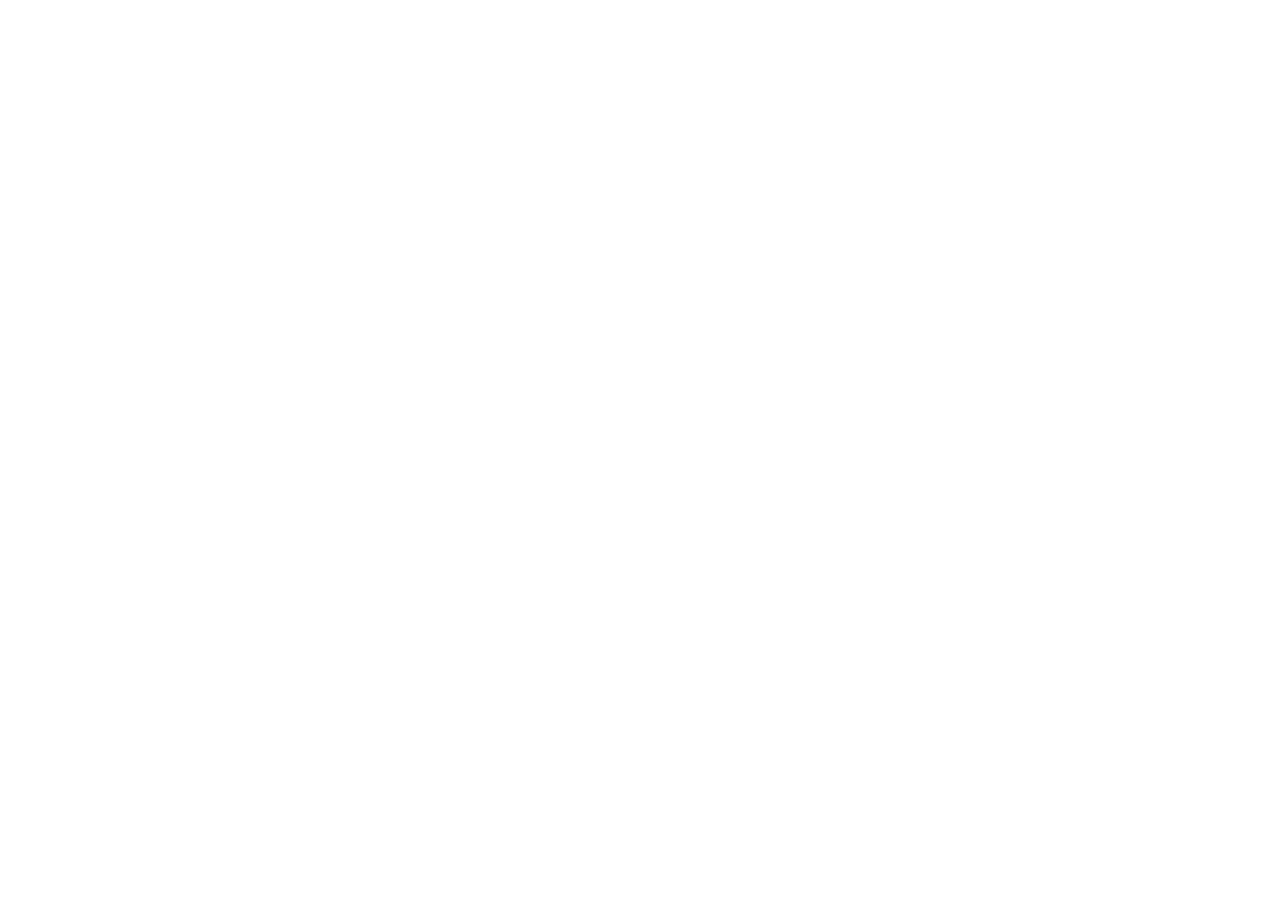
==== index.html @ 17b2d71b "Hello World" ====
<html>
    <body>
        <div id="app"></div>
        <script src="http://fb.me/react-0.9.0.js"></script>
        <script src="out/goog/base.js" type="text/javascript"></script>
        <script src="atreus_preview.js" type="text/javascript"></script>
        <script type="text/javascript">goog.require("atreus_preview.core");</script>
    </body>
</html>
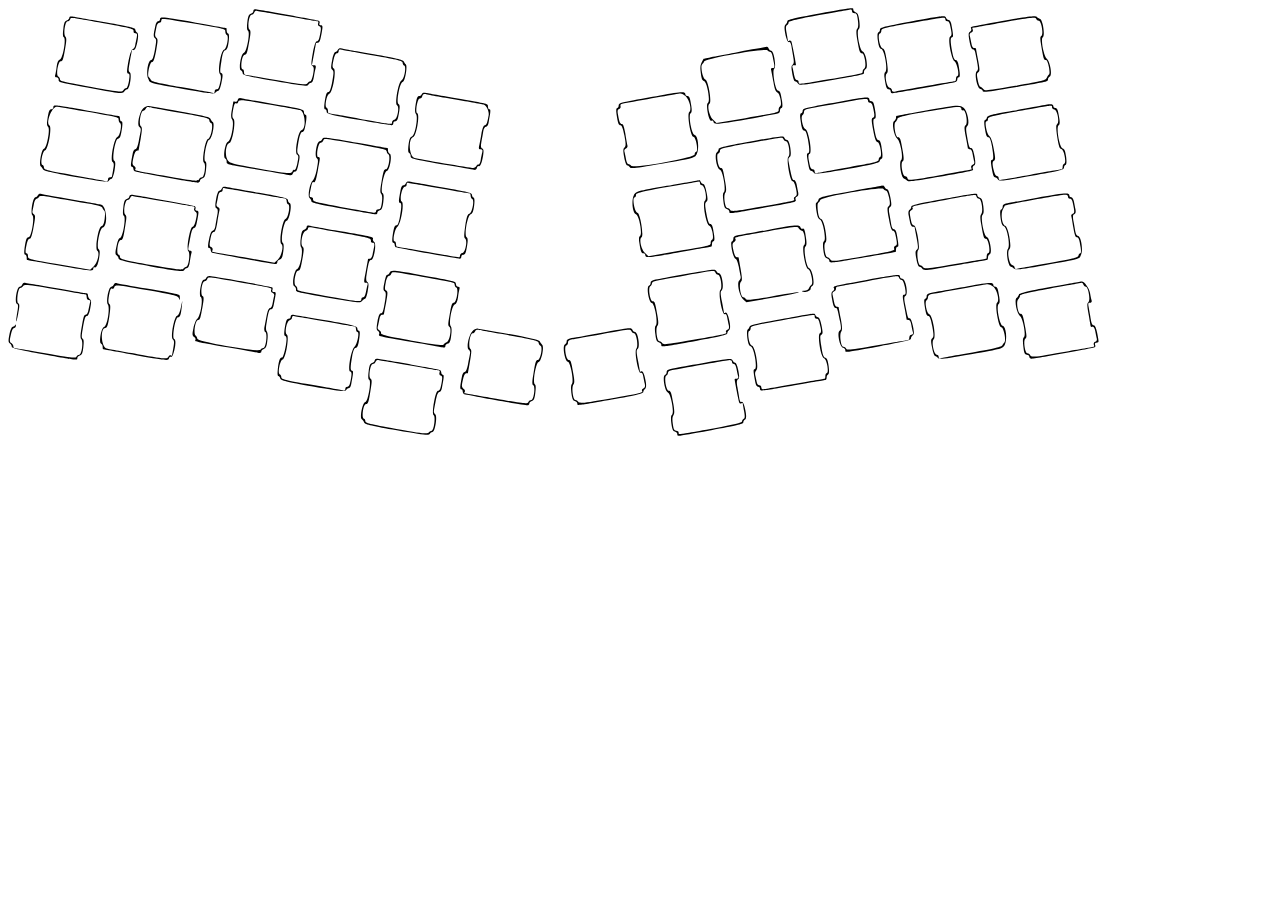
==== commit 03851b60: "Add svg" ====
--- a/index.html
+++ b/index.html
@@ -1,5 +1,477 @@
 <html>
     <body>
+        <svg version="1.0" xmlns="http://www.w3.org/2000/svg"
+             width="818.000000pt" height="321.000000pt" viewBox="0 0 818.000000 321.000000"
+             preserveAspectRatio="xMidYMid meet">
+            <g transform="translate(0.000000,321.000000) scale(0.100000,-0.100000)"
+               fill="#000000" stroke="none">
+                <path d="M6075 3166 c-176 -32 -230 -45 -230 -56 0 -8 -6 -19 -13 -23 -8 -6
+                      -10 -21 -6 -50 9 -57 22 -89 33 -82 6 3 13 -9 16 -27 3 -18 9 -55 14 -83 7
+                      -37 6 -52 -4 -60 -11 -8 -11 -22 -3 -67 5 -32 15 -58 20 -58 6 0 16 -7 23 -16
+                      11 -15 30 -14 226 20 287 50 269 46 269 66 0 10 6 20 13 23 21 8 1 124 -23
+                      130 -22 6 -49 155 -30 167 8 5 10 24 5 65 -6 44 -12 59 -26 62 -11 3 -19 12
+                      -19 19 0 18 3 19 -265 -30z m255 19 c0 -8 8 -15 19 -15 15 0 20 -10 25 -51 5
+                      -33 3 -56 -5 -65 -8 -10 -8 -30 0 -81 16 -91 20 -103 36 -103 19 0 36 -102 18
+                      -113 -7 -4 -13 -14 -13 -22 0 -16 7 -14 -255 -60 -229 -40 -225 -40 -225 -20
+                      0 8 -6 15 -14 15 -8 0 -16 15 -20 38 -4 20 -9 45 -12 55 -4 11 0 17 10 17 9 0
+                      16 1 16 3 0 16 -31 170 -35 177 -4 6 -11 8 -16 5 -5 -4 -9 -4 -9 -2 0 2 -5 28
+                      -10 57 -8 41 -7 56 2 61 7 5 13 14 13 21 0 9 71 26 230 55 127 22 233 42 238
+                      42 4 1 7 -6 7 -14z"/>
+                <path d="M1840 3186 c0 -7 -8 -16 -19 -19 -14 -3 -20 -18 -26 -62 -5 -41 -3
+                      -60 5 -65 18 -11 -10 -165 -30 -165 -21 0 -43 -124 -24 -132 8 -3 14 -13 14
+                      -22 0 -14 38 -24 242 -59 213 -38 243 -41 250 -27 5 8 15 15 22 15 8 0 16 17
+                      20 43 4 23 9 52 13 65 4 16 1 22 -11 22 -9 0 -16 1 -16 3 0 1 7 37 15 80 8 43
+                      15 81 15 83 0 2 6 4 14 4 14 0 18 11 32 93 5 30 3 37 -10 37 -9 0 -13 6 -10
+                      14 3 8 2 16 -3 19 -8 5 -461 87 -482 87 -6 0 -11 -6 -11 -14z m250 -36 c123
+                      -22 228 -40 233 -40 5 0 6 -7 3 -15 -3 -9 1 -18 9 -22 12 -4 14 -14 9 -42 -10
+                      -58 -15 -71 -28 -71 -9 0 -19 -31 -30 -87 -13 -75 -14 -90 -2 -98 11 -9 12
+                      -21 4 -63 -6 -29 -15 -52 -21 -52 -5 0 -15 -7 -21 -15 -10 -13 -39 -10 -236
+                      25 -123 22 -228 40 -232 40 -4 0 -8 9 -8 20 0 11 -4 20 -10 20 -5 0 -10 11
+                      -10 24 0 44 12 86 26 86 15 0 18 10 35 108 10 58 10 75 0 81 -17 11 -4 111 16
+                      111 7 0 16 7 19 15 4 8 9 15 13 15 3 0 107 -18 231 -40z"/>
+                <path d="M7500 3120 c-300 -54 -282 -49 -276 -65 3 -8 -1 -18 -9 -23 -12 -6
+                      -13 -18 -4 -70 7 -41 16 -62 25 -62 7 0 16 -10 18 -22 25 -120 26 -131 12
+                      -142 -21 -16 2 -129 27 -134 9 -2 17 -8 17 -13 0 -14 30 -11 244 26 251 44
+                      246 42 246 60 0 8 6 18 14 22 19 11 2 112 -23 133 -23 19 -48 150 -30 160 18
+                      12 1 130 -20 138 -9 3 -20 11 -26 17 -8 9 -61 3 -215 -25z m231 -5 c20 0 37
+                      -104 19 -115 -10 -6 -10 -21 0 -76 16 -95 19 -104 35 -104 15 0 36 -103 22
+                      -109 -4 -2 -12 -13 -16 -25 -8 -19 -31 -25 -236 -60 -211 -37 -228 -39 -240
+                      -23 -7 9 -17 17 -22 17 -6 0 -15 23 -20 50 -8 41 -8 52 4 59 12 7 12 19 -1 90
+                      -9 46 -16 85 -16 87 0 2 -7 4 -15 4 -9 0 -16 14 -20 38 -4 20 -9 45 -12 55 -2
+                      10 2 20 12 23 9 4 14 13 11 20 -3 8 -4 14 -3 15 1 0 108 19 237 42 204 37 236
+                      41 241 27 3 -8 12 -15 20 -15z"/>
+                <path d="M460 3137 c0 -8 -9 -17 -19 -20 -15 -4 -21 -17 -26 -62 -5 -39 -4
+                      -59 4 -64 19 -12 -8 -163 -30 -168 -12 -3 -19 -20 -24 -51 -3 -26 -8 -55 -11
+                      -64 -4 -12 0 -18 10 -18 9 0 16 -8 16 -19 0 -20 -8 -19 324 -77 146 -26 159
+                      -26 168 -11 5 9 15 17 22 17 20 0 37 118 19 128 -11 6 -10 21 2 86 8 43 15 80
+                      15 82 0 3 5 2 10 -1 12 -7 25 24 34 82 4 29 2 44 -6 50 -7 4 -13 14 -13 22 0
+                      11 -52 24 -215 52 -118 21 -230 41 -247 44 -25 4 -33 2 -33 -8z m280 -46 c177
+                      -32 205 -39 202 -54 -2 -10 4 -17 13 -17 13 0 15 -7 11 -30 -3 -16 -9 -43 -12
+                      -60 -3 -16 -11 -28 -17 -27 -12 2 -29 -55 -41 -135 -5 -35 -4 -47 6 -50 11 -2
+                      12 -15 5 -55 -5 -29 -13 -53 -19 -53 -6 0 -16 -7 -23 -16 -10 -15 -27 -14
+                      -191 15 -270 48 -284 51 -284 66 0 8 -6 18 -13 22 -18 11 -1 113 18 113 16 0
+                      19 9 35 103 9 51 10 71 1 81 -17 20 -3 116 16 116 7 0 16 6 19 14 6 16 -13 19
+                      274 -33z"/>
+                <path d="M6763 3107 c-189 -35 -223 -43 -223 -58 0 -10 -5 -19 -11 -21 -8 -3
+                      -10 -22 -5 -62 6 -44 12 -59 26 -63 24 -6 51 -160 30 -173 -8 -5 -10 -21 -5
+                      -51 10 -66 15 -79 31 -79 8 0 14 -7 14 -15 0 -8 5 -15 10 -15 15 0 463 80 478
+                      85 6 2 12 11 12 20 0 8 5 15 11 15 8 0 10 16 5 50 -8 63 -15 80 -31 80 -8 0
+                      -17 24 -24 63 -14 80 -14 107 0 107 11 0 9 19 -7 103 -3 15 -12 27 -19 27 -7
+                      0 -15 7 -19 15 -7 20 -15 19 -273 -28z m267 18 c0 -8 6 -15 14 -15 15 0 20
+                      -12 30 -71 5 -27 3 -38 -7 -42 -21 -8 7 -166 32 -187 21 -17 39 -110 22 -110
+                      -6 0 -11 -9 -11 -20 0 -11 -5 -20 -10 -20 -10 0 -387 -65 -442 -76 -21 -4 -28
+                      -2 -28 9 0 8 -8 17 -18 19 -23 6 -40 97 -20 109 9 6 8 28 -1 94 -11 69 -17 89
+                      -31 92 -22 6 -40 105 -21 111 6 2 11 12 11 22 0 14 16 21 93 34 50 9 151 27
+                      222 40 159 29 165 30 165 11z"/>
+                <path d="M1140 3125 c0 -8 -6 -15 -14 -15 -8 0 -17 -13 -20 -30 -3 -16 -9 -43
+                      -12 -59 -3 -19 0 -32 9 -38 11 -7 11 -20 -1 -85 -9 -52 -18 -78 -27 -78 -25 0
+                      -41 -100 -23 -141 15 -35 -5 -29 273 -79 189 -33 222 -37 231 -24 6 8 16 14
+                      22 14 6 0 15 23 21 50 14 64 14 77 -1 82 -8 3 -8 24 2 85 9 63 16 82 30 86 13
+                      3 19 19 25 63 5 40 3 60 -4 62 -6 2 -11 12 -11 23 0 10 -1 19 -3 19 -1 0 -104
+                      18 -227 40 -252 45 -270 46 -270 25z m242 -30 c262 -46 248 -42 248 -64 0 -11
+                      5 -21 11 -23 18 -6 0 -105 -21 -111 -23 -6 -49 -159 -30 -182 7 -9 9 -27 5
+                      -47 -12 -58 -16 -68 -31 -68 -8 0 -14 -7 -14 -16 0 -10 -6 -14 -17 -10 -10 2
+                      -116 22 -237 43 -163 28 -220 41 -224 53 -3 8 -10 18 -15 21 -15 11 6 114 23
+                      114 11 0 19 24 31 85 14 73 14 87 2 96 -9 7 -12 22 -8 38 3 14 7 37 10 51 3
+                      14 12 25 20 25 8 0 15 7 15 15 0 20 1 20 232 -20z"/>
+                <path d="M5452 2875 c-128 -23 -233 -44 -235 -46 -25 -44 -28 -55 -21 -106 5
+                      -41 11 -57 24 -60 23 -6 49 -151 30 -163 -8 -5 -9 -23 -5 -56 8 -55 22 -87 34
+                      -79 5 2 11 -3 14 -14 4 -18 60 -11 465 64 23 4 32 11 32 25 0 11 5 20 11 20 8
+                      0 9 15 5 48 -10 67 -16 82 -31 82 -20 0 -46 151 -28 165 17 13 -3 135 -22 135
+                      -7 0 -15 7 -19 15 -3 8 -9 14 -13 14 -4 -1 -113 -20 -241 -44z m266 5 c6 0 13
+                      -13 16 -30 3 -16 9 -43 12 -60 4 -24 2 -30 -11 -30 -11 0 -15 -6 -11 -17 2
+                      -10 10 -50 17 -90 9 -52 17 -73 29 -76 20 -5 38 -99 20 -105 -5 -2 -10 -12
+                      -10 -22 0 -23 9 -21 -250 -66 l-216 -37 -25 24 c-29 27 -48 107 -28 120 19 11
+                      -9 176 -31 182 -20 5 -39 105 -23 116 6 3 12 13 15 21 7 22 459 102 474 83 6
+                      -7 16 -13 22 -13z"/>
+                <path d="M2474 2896 c-3 -9 -12 -16 -19 -16 -7 0 -17 -25 -24 -61 -10 -50 -10
+                      -63 1 -72 12 -10 12 -23 0 -89 -9 -51 -19 -78 -27 -78 -15 0 -21 -15 -31 -82
+                      -4 -33 -3 -48 5 -48 6 0 11 -8 11 -18 0 -16 29 -24 238 -61 130 -23 243 -41
+                      250 -41 6 0 12 7 12 15 0 8 6 15 14 15 16 0 21 13 31 79 5 31 3 46 -6 51 -19
+                      12 10 165 31 165 18 0 39 123 23 133 -5 4 -12 14 -15 22 -4 12 -61 25 -224 54
+                      -121 20 -229 40 -241 43 -15 3 -25 0 -29 -11z m269 -42 c184 -32 217 -40 217
+                      -55 0 -10 5 -19 11 -21 19 -6 1 -105 -20 -111 -22 -6 -52 -174 -33 -186 20
+                      -12 3 -103 -20 -109 -10 -2 -18 -11 -18 -18 0 -18 11 -20 -245 26 -123 22
+                      -227 40 -230 40 -3 0 -5 9 -5 19 0 11 -5 21 -10 23 -18 6 0 100 20 105 25 7
+                      54 173 34 189 -12 9 -12 21 -3 63 7 32 16 51 25 51 8 0 14 7 14 16 0 12 6 15
+                      23 11 12 -3 120 -22 240 -43z"/>
+                <path d="M3103 2564 c-3 -8 -11 -14 -18 -14 -15 0 -20 -14 -30 -78 -4 -27 -3
+                      -48 5 -57 18 -22 -7 -162 -30 -168 -14 -4 -20 -19 -26 -63 -5 -40 -3 -59 5
+                      -62 6 -2 11 -12 11 -22 0 -21 2 -21 280 -70 96 -16 183 -32 194 -34 12 -3 20
+                      2 23 15 3 10 9 16 14 13 11 -6 24 27 33 84 5 32 3 44 -7 48 -11 4 -12 16 -6
+                      52 5 26 11 62 14 80 3 18 12 32 20 32 7 0 16 12 19 28 16 83 18 102 7 102 -6
+                      0 -11 9 -11 20 0 23 14 19 -250 65 -113 19 -213 37 -223 39 -10 3 -21 -2 -24
+                      -10z m242 -39 c116 -20 217 -38 225 -40 19 -6 41 -54 35 -80 -2 -11 -6 -32
+                      -10 -47 -3 -16 -12 -28 -19 -28 -9 0 -18 -22 -26 -67 -6 -38 -14 -78 -17 -90
+                      -4 -17 -1 -23 12 -23 13 0 16 -6 12 -22 -3 -13 -9 -40 -12 -60 -4 -21 -11 -35
+                      -16 -32 -5 3 -12 -2 -15 -10 -3 -9 -15 -16 -25 -16 -19 0 -411 67 -439 75 -42
+                      12 -51 147 -10 158 23 6 50 164 30 177 -17 10 1 116 19 112 7 -1 15 6 18 17 3
+                      11 10 18 16 16 7 -2 107 -20 222 -40z"/>
+                <path d="M4890 2554 c-69 -12 -167 -30 -217 -39 -79 -14 -93 -20 -93 -36 0
+                      -10 -5 -19 -11 -19 -8 0 -9 -15 -5 -47 10 -68 16 -83 31 -83 9 0 18 -27 28
+                      -77 12 -65 12 -80 1 -89 -11 -9 -11 -23 -3 -72 6 -34 16 -62 21 -62 6 0 16 -6
+                      22 -14 9 -13 44 -9 249 27 236 42 237 42 253 72 20 39 10 135 -16 142 -23 6
+                      -49 151 -30 163 9 6 10 22 5 55 -9 62 -14 75 -31 75 -8 0 -14 7 -14 15 0 20
+                      -36 18 -190 -11z m193 -6 c29 -27 47 -106 27 -118 -19 -12 9 -185 30 -185 19
+                      0 40 -107 22 -113 -7 -2 -12 -11 -12 -20 0 -24 -459 -107 -476 -86 -6 8 -16
+                      14 -22 14 -6 0 -14 17 -17 38 -4 20 -9 45 -12 55 -2 10 2 20 12 23 8 4 14 14
+                      11 23 -2 9 -10 49 -16 89 -8 48 -16 72 -25 72 -14 0 -20 13 -30 71 -5 28 -3
+                      38 9 42 9 4 13 13 10 21 -4 11 4 17 28 21 179 33 406 73 420 74 9 1 28 -9 41
+                      -21z"/>
+                <path d="M1723 2520 c-3 -11 -11 -16 -19 -13 -8 3 -14 3 -14 1 0 -2 -5 -30
+                      -11 -62 -8 -43 -7 -61 2 -72 18 -22 -7 -161 -31 -167 -21 -5 -40 -119 -21
+                      -125 6 -2 11 -12 11 -23 0 -22 -13 -19 250 -64 113 -19 213 -37 224 -39 12 -3
+                      20 2 23 14 3 10 11 16 18 14 8 -4 16 15 24 57 11 52 10 65 -1 73 -11 9 -11 23
+                      0 89 9 50 19 77 27 77 15 0 21 15 31 83 4 32 3 47 -5 47 -6 0 -11 9 -11 19 0
+                      22 1 22 -280 71 -96 16 -183 32 -194 34 -12 3 -20 -2 -23 -14z m247 -35 c113
+                      -20 212 -38 220 -40 40 -13 49 -142 10 -152 -24 -6 -53 -170 -32 -182 12 -7
+                      12 -17 2 -65 -6 -31 -16 -54 -21 -51 -5 4 -12 -1 -15 -9 -8 -22 -29 -20 -267
+                      22 -204 37 -208 38 -223 67 -19 37 -9 115 16 122 23 6 51 170 31 182 -8 6 -10
+                      21 -6 47 10 61 16 75 26 69 5 -4 12 1 15 9 8 21 8 21 244 -19z"/>
+                <path d="M6275 2514 c-71 -13 -172 -31 -222 -40 -79 -14 -93 -19 -93 -35 0
+                      -11 -5 -19 -11 -19 -8 0 -10 -16 -5 -50 8 -63 15 -80 31 -80 8 0 17 -24 24
+                      -63 14 -80 14 -107 0 -107 -11 0 -9 -19 7 -102 3 -16 10 -28 16 -28 6 0 16 -7
+                      22 -15 10 -13 41 -9 251 28 196 35 241 46 243 60 2 9 8 17 14 17 7 0 9 19 4
+                      54 -7 67 -14 86 -31 86 -8 0 -17 24 -24 63 -14 80 -14 97 0 97 8 0 9 15 5 48
+                      -10 68 -16 82 -32 82 -8 0 -14 7 -14 15 0 20 -26 18 -185 -11z m175 1 c0 -8 6
+                      -15 14 -15 15 0 21 -13 31 -71 5 -27 3 -38 -8 -42 -12 -4 -12 -17 2 -94 12
+                      -63 21 -88 31 -88 19 0 39 -107 21 -113 -6 -2 -11 -11 -11 -21 0 -14 -35 -23
+                      -222 -55 -121 -21 -229 -41 -240 -44 -12 -3 -18 1 -18 12 0 9 -6 16 -14 16
+                      -15 0 -20 12 -31 73 -4 27 -2 39 8 43 21 8 -9 181 -33 187 -19 5 -38 99 -20
+                      105 5 2 10 12 10 22 0 14 9 21 33 25 17 3 115 21 217 39 217 40 230 41 230 21z"/>
+                <path d="M7760 2480 c-19 -4 -120 -23 -224 -41 -158 -27 -190 -36 -194 -51 -2
+                      -10 -9 -18 -14 -18 -6 0 -8 -18 -4 -47 10 -68 16 -83 31 -83 8 0 17 -23 24
+                      -63 14 -80 14 -107 0 -107 -11 0 -9 -19 7 -102 3 -16 10 -28 16 -28 6 0 16 -7
+                      23 -16 10 -15 33 -12 253 27 206 36 242 45 242 60 0 10 5 19 11 21 8 3 10 22
+                      5 62 -6 44 -12 59 -26 63 -24 6 -51 160 -30 173 8 5 10 21 5 51 -10 66 -15 79
+                      -31 79 -8 0 -14 7 -14 15 0 16 -23 18 -80 5z m70 -14 c0 -7 8 -16 18 -18 23
+                      -6 40 -97 20 -109 -9 -6 -8 -28 1 -94 11 -69 17 -89 31 -92 22 -6 40 -105 21
+                      -111 -6 -2 -11 -12 -11 -23 0 -10 -3 -19 -7 -19 -5 0 -109 -18 -233 -40 -123
+                      -22 -228 -40 -232 -40 -4 0 -8 7 -8 15 0 8 -6 15 -14 15 -9 0 -18 19 -25 51
+                      -9 42 -9 54 3 63 13 10 12 21 -1 91 -9 51 -21 85 -33 95 -20 17 -38 110 -21
+                      110 6 0 11 8 11 18 0 16 29 24 228 59 268 48 252 47 252 29z"/>
+                <path d="M340 2465 c0 -8 -6 -15 -14 -15 -16 0 -21 -13 -31 -79 -5 -30 -3 -46
+                      5 -51 19 -12 -9 -165 -30 -165 -18 0 -40 -123 -23 -133 5 -4 12 -14 15 -22 4
+                      -12 67 -26 244 -58 209 -36 240 -40 250 -27 6 8 16 15 22 15 5 0 15 28 21 62
+                      8 48 8 63 -2 72 -18 15 8 166 28 166 15 0 21 15 31 83 4 32 3 47 -5 47 -6 0
+                      -11 9 -11 20 0 11 -4 20 -8 20 -4 0 -109 18 -232 40 -254 45 -260 46 -260 25z
+                      m233 -30 c273 -48 257 -44 257 -65 0 -10 5 -20 10 -22 18 -6 0 -100 -20 -105
+                      -24 -6 -55 -173 -35 -188 10 -8 11 -22 4 -55 -4 -25 -8 -48 -9 -52 0 -5 -7 -8
+                      -15 -8 -8 0 -15 -7 -15 -16 0 -12 -6 -15 -22 -11 -13 3 -121 22 -240 43 -185
+                      32 -218 40 -218 55 0 10 -5 19 -11 21 -19 6 -1 105 20 111 23 6 52 174 32 186
+                      -28 18 15 135 52 140 4 1 98 -15 210 -34z"/>
+                <path d="M1013 2456 c-28 -29 -48 -127 -27 -139 8 -5 12 -17 9 -30 -2 -12 -9
+                      -48 -15 -79 -7 -37 -16 -58 -25 -58 -7 0 -16 -12 -19 -27 -16 -84 -18 -103 -7
+                      -103 6 0 11 -6 11 -14 0 -8 5 -18 10 -21 11 -7 445 -85 473 -85 9 0 17 6 17
+                      14 0 7 9 16 19 19 15 4 21 17 26 62 5 39 4 59 -4 64 -18 11 8 159 28 163 21 4
+                      45 119 27 133 -7 6 -15 17 -18 25 -5 15 -73 28 -463 95 -11 2 -30 -6 -42 -19z
+                      m275 -32 c185 -32 222 -41 222 -55 0 -9 6 -19 13 -22 20 -8 0 -114 -23 -120
+                      -21 -5 -48 -166 -30 -177 17 -11 3 -110 -15 -110 -8 0 -18 -7 -23 -16 -9 -15
+                      -28 -13 -218 20 -274 48 -265 46 -258 58 4 6 0 17 -10 23 -14 11 -15 19 -5 64
+                      7 32 16 51 25 51 8 0 14 1 14 3 0 1 7 40 15 86 12 69 12 86 2 95 -18 15 -2
+                      116 18 116 7 0 16 7 19 16 3 9 12 14 19 11 6 -2 112 -22 235 -43z"/>
+                <path d="M6875 2439 c-115 -21 -211 -38 -212 -39 -2 0 -3 -7 -3 -15 0 -7 -6
+                      -18 -14 -22 -20 -11 -2 -112 24 -133 23 -19 47 -149 29 -160 -18 -12 -1 -130
+                      20 -138 9 -3 21 -11 26 -17 8 -9 61 -3 215 25 300 54 282 49 276 65 -3 8 1 18
+                      9 23 12 6 13 18 4 70 -7 41 -16 62 -25 62 -14 0 -18 10 -33 100 -7 42 -6 57 4
+                      65 21 15 0 115 -28 137 -30 24 -49 22 -292 -23z m275 15 c0 -9 6 -14 13 -11
+                      21 8 39 -101 20 -112 -12 -6 -12 -19 1 -90 9 -46 16 -85 16 -87 0 -2 7 -4 15
+                      -4 9 0 16 -14 20 -37 4 -21 9 -46 12 -56 2 -10 -2 -20 -12 -23 -9 -4 -14 -13
+                      -11 -20 3 -8 4 -14 3 -15 -1 0 -109 -19 -239 -43 -223 -40 -237 -41 -241 -24
+                      -3 10 -11 17 -18 16 -19 -4 -37 101 -19 112 10 6 10 21 1 76 -16 92 -20 104
+                      -36 104 -19 0 -35 101 -19 115 6 6 14 17 16 25 3 10 62 25 209 51 238 43 269
+                      46 269 23z"/>
+                <path d="M5558 2207 c-175 -31 -228 -44 -228 -55 0 -8 -6 -20 -14 -26 -20 -15
+                      0 -123 24 -129 21 -5 47 -156 29 -168 -8 -5 -9 -25 -4 -64 5 -45 11 -58 26
+                      -62 10 -3 19 -12 19 -19 0 -18 -11 -20 248 26 259 46 256 45 249 64 -3 8 1 17
+                      9 20 11 4 14 14 10 36 -3 16 -9 44 -12 60 -3 17 -12 30 -19 30 -12 0 -17 15
+                      -41 141 -3 17 0 28 9 32 19 7 1 127 -20 127 -7 0 -16 7 -19 15 -8 19 0 20
+                      -266 -28z m258 18 c4 -8 12 -15 19 -15 20 0 35 -102 18 -115 -18 -13 12 -185
+                      32 -185 8 0 18 -21 24 -52 10 -44 9 -53 -4 -61 -8 -4 -13 -12 -10 -17 3 -5 2
+                      -11 -3 -14 -4 -3 -111 -23 -237 -45 -199 -36 -230 -39 -238 -26 -4 8 -14 15
+                      -22 15 -18 0 -31 95 -15 115 8 10 8 30 0 77 -17 99 -19 108 -34 108 -20 0 -37
+                      104 -19 108 7 2 13 12 13 22 0 15 16 20 93 34 50 9 151 27 222 40 160 30 154
+                      29 161 11z"/>
+                <path d="M2356 2225 c-3 -8 -12 -15 -19 -15 -21 0 -40 -111 -21 -126 12 -9 12
+                      -22 0 -83 -8 -41 -21 -77 -30 -84 -22 -17 -41 -119 -24 -132 7 -5 13 -16 13
+                      -24 0 -11 53 -24 215 -52 118 -21 230 -40 248 -44 24 -4 32 -2 32 8 0 8 8 17
+                      19 20 14 3 20 18 26 62 5 40 3 60 -5 65 -19 11 9 162 31 167 23 6 43 122 22
+                      130 -7 3 -13 14 -13 24 0 10 -1 19 -3 19 -1 0 -104 18 -227 40 -256 45 -256
+                      45 -264 25z m207 -25 c263 -47 277 -50 277 -65 0 -8 6 -18 13 -22 18 -11 1
+                      -113 -18 -113 -16 0 -19 -9 -35 -103 -9 -51 -10 -71 -1 -81 8 -9 10 -32 5 -65
+                      -5 -41 -10 -51 -25 -51 -11 0 -19 -7 -19 -15 0 -10 -8 -13 -27 -9 -16 3 -122
+                      22 -238 42 -181 33 -210 40 -207 55 2 10 -4 17 -13 17 -13 0 -15 7 -11 30 3
+                      17 9 44 12 60 3 17 9 28 14 25 13 -8 19 6 35 92 18 94 18 91 2 95 -18 4 -1
+                      108 18 108 7 0 15 7 19 15 7 19 -1 20 199 -15z"/>
+                <path d="M4942 1876 c-230 -41 -233 -42 -248 -71 -20 -39 -10 -135 16 -142 23
+                      -6 50 -150 30 -163 -8 -5 -10 -21 -5 -51 10 -66 15 -79 31 -79 8 0 14 -7 14
+                      -15 0 -21 18 -20 265 25 121 22 223 40 228 40 4 0 7 9 7 20 0 11 5 20 11 20 8
+                      0 9 15 5 48 -10 67 -16 82 -31 82 -8 0 -18 27 -27 78 -12 66 -12 79 0 89 11 9
+                      11 22 1 72 -7 36 -17 61 -24 61 -7 0 -15 7 -19 15 -3 8 -9 15 -13 14 -4 -1
+                      -113 -20 -241 -43z m248 19 c0 -8 6 -15 14 -15 22 0 42 -101 23 -115 -21 -15
+                      9 -182 33 -188 20 -5 38 -99 20 -105 -5 -2 -10 -12 -10 -22 0 -21 10 -19 -256
+                      -65 l-211 -37 -25 24 c-29 27 -47 106 -26 119 18 12 -11 184 -32 184 -19 0
+                      -40 107 -22 113 7 2 12 11 12 20 0 14 38 24 233 59 127 22 235 41 240 42 4 1
+                      7 -6 7 -14z"/>
+                <path d="M2984 1896 c-3 -9 -12 -16 -19 -16 -7 0 -16 -12 -19 -27 -16 -84 -18
+                      -103 -7 -103 14 0 14 -27 0 -107 -7 -40 -16 -63 -24 -63 -15 0 -21 -15 -31
+                      -82 -4 -33 -3 -48 5 -48 6 0 11 -6 11 -14 0 -8 3 -17 8 -20 8 -4 461 -86 481
+                      -86 6 0 11 7 11 15 0 8 6 15 14 15 16 0 21 13 31 79 5 30 3 46 -5 51 -21 13 6
+                      167 30 173 14 4 20 19 26 63 5 40 3 59 -5 62 -6 2 -11 11 -11 21 0 15 -33 23
+                      -217 55 -120 21 -230 40 -245 43 -20 4 -29 1 -34 -11z m241 -36 c123 -22 229
+                      -40 235 -40 5 0 10 -9 10 -19 0 -11 5 -21 11 -23 19 -6 1 -105 -21 -111 -14
+                      -3 -20 -23 -31 -92 -9 -66 -10 -88 -1 -94 20 -12 3 -103 -20 -109 -10 -2 -18
+                      -11 -18 -18 0 -8 -3 -14 -7 -14 -5 0 -109 18 -233 40 -123 22 -228 40 -232 40
+                      -4 0 -8 9 -8 20 0 11 -5 20 -11 20 -17 0 1 93 22 110 25 21 53 177 32 188 -19
+                      11 2 112 23 112 8 0 14 7 14 15 0 8 2 15 5 15 3 0 107 -18 230 -40z"/>
+                <path d="M6321 1836 c-213 -38 -235 -44 -242 -64 -5 -12 -12 -22 -17 -22 -5 0
+                      -4 -28 1 -61 7 -43 15 -63 27 -66 21 -6 49 -152 30 -163 -8 -5 -10 -25 -5 -65
+                      6 -44 12 -59 26 -62 11 -3 19 -12 19 -19 0 -20 13 -19 266 26 125 22 229 40
+                      231 40 2 0 3 9 3 20 0 11 5 20 11 20 11 0 9 19 -7 103 -3 15 -12 27 -19 27 -8
+                      0 -17 14 -20 33 -3 17 -9 53 -14 80 -7 36 -5 49 5 55 11 6 12 19 2 70 -7 36
+                      -17 62 -24 62 -6 0 -14 7 -18 15 -3 8 -9 15 -13 14 -4 -1 -113 -20 -242 -43z
+                      m266 4 c6 0 15 -24 21 -52 9 -43 8 -55 -3 -64 -12 -9 -12 -23 2 -97 10 -57 20
+                      -87 29 -87 13 0 18 -13 28 -71 5 -28 3 -38 -9 -42 -8 -4 -12 -13 -9 -21 6 -16
+                      -3 -18 -280 -67 -174 -30 -189 -31 -198 -16 -5 9 -15 17 -22 17 -18 0 -32 100
+                      -15 111 20 12 -9 170 -32 176 -13 4 -20 19 -25 60 -4 33 -3 58 3 62 6 3 12 13
+                      15 21 7 23 459 102 474 83 6 -7 16 -13 21 -13z"/>
+                <path d="M1604 1856 c-3 -9 -12 -16 -19 -16 -8 0 -17 -24 -24 -62 -9 -51 -8
+                      -64 3 -70 10 -6 12 -19 5 -55 -5 -27 -11 -63 -14 -80 -3 -19 -12 -33 -20 -33
+                      -8 0 -18 -20 -24 -50 -14 -63 -14 -80 -1 -80 6 0 10 -6 10 -14 0 -8 4 -17 8
+                      -20 9 -5 458 -86 479 -86 7 0 13 6 13 14 0 7 8 16 19 19 14 3 20 18 26 62 5
+                      41 3 60 -5 65 -18 11 9 165 29 165 21 0 44 125 24 132 -7 3 -13 13 -13 22 0
+                      14 -36 23 -217 55 -120 20 -230 40 -245 43 -20 4 -30 1 -34 -11z m241 -36
+                      c123 -22 229 -40 235 -40 5 0 10 -9 10 -19 0 -11 5 -21 11 -23 19 -6 1 -105
+                      -20 -111 -23 -6 -51 -175 -31 -187 20 -12 2 -91 -27 -118 l-25 -23 -227 41
+                      c-126 22 -232 40 -236 40 -4 0 -4 7 -1 15 3 9 -1 18 -10 22 -12 4 -14 14 -9
+                      42 10 58 16 71 30 71 9 0 17 24 25 73 6 39 14 80 16 90 3 10 -1 20 -11 23 -8
+                      4 -14 14 -11 23 2 9 7 33 11 54 4 23 11 37 20 37 8 0 15 7 15 15 0 8 2 15 5
+                      15 3 0 107 -18 230 -40z"/>
+                <path d="M224 1805 c-4 -8 -12 -15 -19 -15 -19 0 -39 -122 -22 -135 18 -14 -8
+                      -165 -28 -165 -15 0 -21 -15 -31 -82 -4 -33 -3 -48 5 -48 6 0 11 -9 11 -20 0
+                      -11 1 -20 3 -20 1 0 104 -18 227 -40 254 -45 270 -46 270 -24 0 8 4 13 9 9 14
+                      -8 28 22 36 79 5 34 4 50 -5 56 -19 12 7 157 30 163 40 10 32 159 -10 172 -8
+                      2 -107 20 -220 39 -113 20 -215 38 -228 41 -15 4 -24 0 -28 -10z m374 -61 c75
+                      -12 106 -22 110 -33 3 -9 10 -19 15 -22 5 -4 6 -29 2 -59 -5 -37 -12 -54 -25
+                      -57 -23 -6 -50 -171 -30 -183 20 -13 2 -91 -28 -119 l-26 -24 -216 37 c-260
+                      45 -250 43 -250 67 0 10 -5 19 -11 19 -7 0 -9 13 -5 38 11 58 16 72 30 72 8 0
+                      18 32 28 88 14 76 14 88 2 95 -8 5 -13 16 -10 25 2 9 7 34 11 55 3 21 12 37
+                      19 37 8 0 16 6 19 14 4 11 28 9 134 -10 70 -12 175 -31 231 -40z"/>
+                <path d="M7005 1776 c-179 -32 -230 -44 -230 -56 0 -8 -6 -19 -13 -23 -8 -6
+                      -11 -19 -8 -38 3 -16 9 -42 12 -59 3 -17 12 -30 20 -30 8 0 14 -2 14 -4 0 -2
+                      7 -39 15 -82 12 -66 13 -79 1 -88 -12 -9 -12 -22 -3 -68 6 -35 15 -58 23 -58
+                      7 0 17 -7 22 -16 8 -15 31 -13 243 25 129 22 238 41 242 41 4 0 7 9 7 19 0 10
+                      6 21 13 24 21 8 1 124 -22 130 -22 5 -50 156 -31 167 8 5 10 25 5 65 -6 44
+                      -12 59 -26 62 -11 3 -19 12 -19 19 0 18 2 19 -265 -30z m259 19 c3 -8 12 -15
+                      19 -15 19 0 33 -96 16 -116 -9 -10 -8 -30 1 -81 16 -94 19 -103 35 -103 19 0
+                      36 -104 18 -108 -7 -2 -13 -12 -13 -23 0 -10 -1 -19 -3 -19 -2 0 -106 -18
+                      -233 -40 -203 -36 -230 -39 -240 -25 -6 8 -16 15 -22 15 -17 0 -30 103 -15
+                      115 17 14 -13 185 -33 185 -13 0 -18 13 -28 71 -5 28 -3 38 9 43 9 3 13 10 10
+                      16 -9 14 -3 16 235 59 257 47 237 44 244 26z"/>
+                <path d="M7710 1785 c-102 -19 -200 -37 -217 -40 -23 -4 -33 -11 -33 -25 0
+                      -10 -5 -20 -11 -22 -8 -3 -10 -22 -5 -62 6 -44 12 -59 26 -63 23 -6 48 -146
+                      30 -168 -18 -21 1 -135 22 -135 6 0 16 -6 22 -14 9 -12 45 -8 231 25 277 49
+                      258 43 273 78 17 38 -1 141 -23 141 -8 0 -17 14 -20 33 -3 17 -9 53 -14 79 -6
+                      37 -5 48 6 52 10 4 13 15 9 36 -3 16 -9 44 -12 60 -3 17 -12 30 -20 30 -8 0
+                      -14 7 -14 15 0 21 -36 19 -250 -20z m240 10 c0 -8 6 -15 14 -15 15 0 20 -12
+                      30 -71 5 -28 3 -38 -9 -42 -8 -4 -13 -12 -10 -19 2 -7 9 -46 15 -85 8 -49 16
+                      -73 25 -73 15 0 20 -14 30 -77 4 -26 3 -43 -3 -43 -5 0 -12 -8 -14 -18 -4 -14
+                      -44 -24 -229 -56 -123 -21 -230 -41 -236 -43 -7 -3 -13 2 -13 10 0 8 -8 17
+                      -19 20 -23 6 -40 105 -20 118 20 12 -9 170 -32 176 -24 7 -36 91 -17 124 7 13
+                      14 26 15 28 3 5 412 79 446 80 18 1 27 -4 27 -14z"/>
+                <path d="M910 1796 c0 -7 -9 -16 -19 -19 -15 -4 -21 -17 -26 -62 -5 -40 -4
+                      -59 4 -64 18 -11 -9 -166 -29 -166 -9 0 -18 -20 -26 -60 -11 -51 -11 -62 2
+                      -71 8 -6 14 -17 14 -25 0 -10 63 -25 242 -57 212 -37 243 -41 250 -27 5 8 15
+                      15 22 15 9 0 16 18 20 48 4 26 9 55 12 65 4 11 0 17 -11 17 -13 0 -15 6 -11
+                      28 3 15 10 53 16 85 7 36 16 57 25 57 13 0 17 12 31 93 5 30 3 37 -10 37 -9 0
+                      -13 6 -10 14 3 8 1 17 -4 20 -10 6 -452 86 -477 86 -8 0 -15 -6 -15 -14z m253
+                      -36 c125 -22 230 -40 233 -40 4 0 4 -7 0 -15 -3 -8 2 -18 10 -23 12 -7 13 -16
+                      3 -60 -6 -31 -16 -52 -24 -52 -20 0 -50 -172 -32 -185 15 -12 2 -115 -15 -115
+                      -6 0 -16 -6 -22 -14 -9 -13 -44 -9 -243 26 -204 36 -233 44 -233 60 0 10 -4
+                      18 -10 18 -5 0 -10 11 -10 24 0 44 12 86 26 86 15 0 19 12 34 109 10 57 10 75
+                      0 81 -18 11 -3 110 16 110 8 0 17 7 20 15 4 8 9 15 13 15 3 0 108 -18 234 -40z"/>
+                <path d="M2240 1567 c0 -8 -8 -17 -19 -20 -14 -3 -20 -18 -25 -61 -5 -37 -4
+                      -62 3 -70 17 -21 -8 -158 -30 -163 -23 -6 -43 -122 -22 -130 7 -3 13 -13 13
+                      -23 0 -21 -12 -18 264 -66 204 -35 219 -37 231 -21 7 9 17 17 23 17 5 0 15 26
+                      20 58 8 45 8 59 -3 67 -10 8 -11 23 -4 65 15 90 19 100 33 100 21 0 41 121 23
+                      135 -8 6 -12 15 -10 22 5 15 0 17 -242 58 -115 20 -220 39 -232 42 -16 4 -23
+                      1 -23 -10z m280 -47 c176 -31 205 -39 202 -53 -2 -10 4 -17 13 -17 13 0 15 -7
+                      11 -30 -3 -16 -9 -43 -12 -60 -3 -17 -12 -30 -20 -30 -8 0 -14 -2 -14 -4 0 -2
+                      -7 -40 -15 -83 -18 -96 -18 -93 1 -93 10 0 14 -6 10 -17 -3 -10 -8 -35 -12
+                      -55 -4 -23 -12 -38 -20 -38 -8 0 -14 -7 -14 -15 0 -20 -6 -20 -234 20 -254 45
+                      -246 43 -246 60 0 8 -6 18 -13 22 -18 11 -1 113 18 113 16 0 20 12 36 104 9
+                      54 9 70 -1 76 -20 12 -3 111 21 117 10 3 19 11 19 19 0 10 9 12 33 7 17 -4
+                      124 -23 237 -43z"/>
+                <path d="M5690 1544 c-102 -18 -200 -36 -217 -39 -24 -4 -33 -11 -33 -25 0
+                      -10 -5 -20 -11 -22 -16 -5 10 -128 27 -128 7 0 17 -23 24 -57 6 -32 13 -67 15
+                      -77 2 -11 -2 -24 -10 -30 -21 -16 0 -114 30 -142 l23 -21 203 36 c112 19 197
+                      37 189 38 -8 2 -100 -12 -203 -30 -152 -27 -190 -31 -194 -20 -3 7 -11 13 -18
+                      13 -20 0 -36 101 -18 116 10 9 10 26 -2 95 -8 46 -15 85 -15 87 0 1 -6 2 -14
+                      2 -9 0 -18 19 -25 51 -10 45 -9 53 5 64 10 6 14 17 10 23 -8 14 -7 14 247 58
+                      203 35 220 37 228 21 6 -9 16 -17 24 -17 18 0 32 -99 15 -110 -18 -11 9 -172
+                      30 -177 22 -6 43 -110 25 -121 -6 -4 -14 -15 -18 -24 -4 -11 -17 -18 -34 -19
+                      -15 0 -22 -3 -15 -6 21 -8 62 6 62 22 0 8 6 18 14 22 20 11 -2 126 -25 131
+                      -21 4 -46 152 -28 163 8 5 10 23 5 58 -8 63 -15 83 -27 75 -5 -3 -12 2 -15 10
+                      -8 22 -38 20 -254 -20z"/>
+                <path d="M5115 1220 c-82 -15 -183 -33 -222 -40 -59 -9 -73 -15 -73 -30 0 -10
+                      -6 -20 -13 -23 -21 -8 -1 -124 22 -130 22 -5 48 -156 30 -168 -8 -5 -9 -25 -4
+                      -64 5 -45 11 -58 26 -62 10 -3 19 -12 19 -19 0 -18 -14 -19 260 29 184 33 235
+                      45 235 57 0 8 6 19 13 23 8 6 10 21 6 50 -9 58 -22 89 -34 82 -5 -3 -10 -4
+                      -10 -1 0 2 -7 39 -15 82 -12 66 -13 79 -1 88 19 15 0 126 -21 126 -7 0 -16 7
+                      -19 15 -8 19 -20 18 -199 -15z m191 5 c4 -8 12 -15 19 -15 20 0 35 -102 18
+                      -115 -19 -14 13 -189 33 -181 8 3 15 -6 18 -25 3 -16 8 -42 12 -58 4 -21 1
+                      -30 -11 -35 -9 -3 -13 -10 -10 -16 9 -14 6 -15 -245 -59 -192 -34 -226 -38
+                      -233 -26 -4 8 -14 15 -21 15 -18 0 -31 97 -15 116 9 10 8 30 -1 81 -16 94 -19
+                      103 -35 103 -19 0 -36 102 -18 113 7 4 13 14 13 22 0 8 14 17 33 20 17 3 115
+                      21 217 39 219 40 219 40 226 21z"/>
+                <path d="M2861 1223 c-5 -10 -13 -16 -17 -13 -5 3 -14 -22 -20 -55 -11 -49
+                      -10 -62 1 -70 10 -8 11 -23 4 -65 -15 -90 -19 -100 -33 -100 -9 0 -18 -21 -25
+                      -62 -9 -52 -8 -64 4 -70 8 -5 12 -15 9 -23 -7 -17 -16 -15 246 -60 113 -19
+                      215 -38 228 -40 15 -4 22 -1 22 9 0 7 8 16 19 19 14 3 20 18 25 61 5 37 4 62
+                      -3 70 -17 21 8 158 30 163 12 3 19 20 24 51 3 26 8 55 11 65 4 11 0 17 -10 17
+                      -9 0 -16 8 -16 19 0 22 3 21 -277 71 -201 35 -209 36 -222 13z m244 -28 c250
+                      -44 245 -43 245 -60 0 -8 6 -18 13 -22 18 -11 1 -113 -18 -113 -16 0 -19 -9
+                      -35 -104 -10 -54 -10 -70 0 -76 20 -12 3 -111 -21 -117 -10 -3 -19 -11 -21
+                      -17 -2 -9 -65 -1 -238 29 -193 34 -235 44 -232 57 1 9 -5 18 -14 22 -9 3 -13
+                      13 -11 23 3 10 8 35 12 56 4 23 11 37 20 37 8 0 15 2 15 4 0 2 7 41 16 87 13
+                      71 13 83 1 90 -12 7 -12 18 -4 59 5 28 15 50 22 50 7 0 15 7 19 15 7 20 2 20
+                      231 -20z"/>
+                <path d="M6430 1169 c-239 -43 -244 -44 -235 -60 4 -5 0 -16 -8 -22 -13 -10
+                      -14 -21 -5 -69 6 -38 15 -58 24 -58 14 0 15 -4 35 -104 9 -50 9 -60 -4 -67
+                      -21 -12 1 -122 26 -127 9 -2 17 -10 17 -18 0 -18 -11 -20 260 30 172 31 234
+                      46 232 55 -1 7 4 18 12 25 13 9 13 20 3 71 -8 36 -17 59 -25 58 -12 -3 -13 1
+                      -33 101 -9 49 -9 60 3 67 23 13 1 129 -24 129 -10 0 -18 7 -18 15 0 20 -10 19
+                      -260 -26z m254 16 c3 -8 12 -15 19 -15 9 0 17 -20 24 -55 8 -44 7 -55 -4 -55
+                      -16 0 -16 -8 2 -103 8 -43 15 -81 15 -83 0 -2 7 -4 15 -4 9 0 16 -14 20 -37 4
+                      -21 9 -46 12 -55 3 -12 -1 -18 -11 -18 -9 0 -16 -9 -16 -20 0 -11 -4 -20 -8
+                      -20 -4 0 -109 -18 -232 -40 -194 -34 -226 -38 -233 -25 -4 8 -14 15 -22 15
+                      -18 0 -31 95 -15 114 8 11 7 34 -4 96 -9 45 -16 84 -16 86 0 2 -7 4 -15 4 -9
+                      0 -16 14 -20 38 -4 20 -9 44 -11 53 -3 9 2 19 11 23 8 3 15 12 15 21 0 8 3 15
+                      8 15 4 1 102 18 217 39 250 46 241 45 249 26z"/>
+                <path d="M1486 1185 c-3 -8 -11 -14 -18 -13 -18 4 -40 -120 -22 -130 19 -11
+                      -2 -141 -26 -162 -10 -8 -23 -40 -29 -70 -10 -48 -10 -56 5 -67 9 -6 13 -16
+                      10 -22 -8 -13 -8 -13 239 -56 110 -19 212 -37 228 -41 20 -4 27 -2 27 9 0 8 9
+                      17 19 20 15 4 21 17 26 61 5 36 3 61 -4 70 -8 9 -8 29 0 72 14 82 18 94 34 94
+                      7 0 16 16 19 38 4 20 9 49 12 65 4 21 2 27 -11 27 -11 0 -15 5 -12 15 4 8 2
+                      17 -3 20 -11 7 -445 85 -471 85 -9 0 -19 -7 -23 -15z m239 -30 c268 -47 255
+                      -44 248 -61 -3 -7 2 -17 11 -20 9 -4 15 -14 12 -23 -2 -9 -7 -33 -11 -53 -3
+                      -23 -12 -38 -20 -38 -9 0 -18 -21 -25 -57 -6 -32 -13 -71 -17 -87 -3 -17 0
+                      -31 7 -36 18 -11 4 -120 -15 -120 -8 0 -18 -6 -22 -14 -11 -19 -473 61 -473
+                      83 0 7 -6 19 -13 25 -18 15 -2 116 19 116 15 0 17 9 35 110 8 46 8 65 0 68
+                      -21 7 -8 112 14 112 7 0 15 7 19 15 7 20 2 20 231 -20z"/>
+                <path d="M7816 1117 c-168 -31 -231 -46 -234 -57 -3 -8 -11 -19 -18 -25 -18
+                      -14 1 -115 26 -135 23 -19 47 -149 29 -160 -8 -5 -9 -26 -4 -69 6 -51 10 -61
+                      26 -61 10 0 19 -7 19 -15 0 -8 8 -15 17 -15 24 0 465 80 474 86 5 2 6 11 2 19
+                      -3 9 1 15 11 15 19 0 19 1 5 73 -7 34 -17 57 -25 57 -14 0 -19 13 -28 75 -4
+                      22 -9 52 -12 68 -4 21 -2 27 11 27 11 0 15 6 12 18 -3 9 -8 35 -12 57 -6 35
+                      -44 87 -63 84 -4 0 -110 -20 -236 -42z m250 18 c4 -8 12 -15 18 -15 19 0 36
+                      -105 19 -116 -11 -7 -11 -24 2 -94 8 -47 15 -86 15 -87 0 -2 7 -3 15 -3 9 0
+                      16 -14 20 -37 4 -21 9 -45 11 -54 3 -9 -3 -19 -12 -23 -9 -4 -14 -13 -10 -21
+                      3 -8 3 -15 1 -15 -3 0 -109 -19 -237 -41 -208 -37 -232 -40 -240 -25 -5 9 -15
+                      16 -23 16 -18 0 -32 99 -15 110 13 8 12 22 -11 138 -8 38 -15 52 -24 48 -20
+                      -7 -37 95 -18 110 7 6 13 18 13 26 0 11 54 24 228 55 125 22 231 41 235 42 4
+                      1 10 -6 13 -14z"/>
+                <path d="M106 1135 c-3 -8 -12 -15 -19 -15 -21 0 -39 -118 -20 -128 10 -6 11
+                      -19 3 -61 -5 -30 -9 -61 -9 -70 1 -9 8 16 15 54 12 57 12 72 1 80 -15 12 -2
+                      115 15 115 6 0 16 7 22 15 10 13 38 10 239 -25 126 -22 230 -40 233 -40 2 0 4
+                      -9 4 -20 0 -11 7 -20 16 -20 10 0 14 -6 10 -17 -3 -10 -8 -35 -12 -55 -3 -22
+                      -12 -38 -20 -38 -15 0 -17 -9 -34 -108 -8 -47 -8 -67 0 -77 16 -20 3 -115 -15
+                      -115 -8 0 -18 -7 -22 -15 -8 -13 -38 -10 -233 25 -124 22 -228 40 -232 40 -5
+                      0 -8 7 -8 15 0 7 -7 18 -15 23 -13 7 -14 16 -4 60 7 33 16 52 25 52 8 0 14 8
+                      13 18 0 10 -3 12 -6 5 -2 -7 -10 -13 -17 -13 -8 0 -18 -24 -25 -57 -10 -50 -9
+                      -60 4 -69 9 -7 14 -18 13 -25 -2 -9 52 -23 202 -50 293 -53 290 -53 290 -36 0
+                      8 9 17 19 20 15 4 21 17 26 62 5 40 4 59 -4 65 -10 5 -10 22 -1 71 15 87 19
+                      99 34 99 7 0 17 23 23 58 9 47 9 59 -3 68 -8 6 -14 19 -14 28 0 9 -5 16 -10
+                      16 -6 0 -112 18 -235 40 -123 22 -229 40 -234 40 -5 0 -11 -7 -15 -15z"/>
+                <path d="M794 1136 c-3 -9 -12 -16 -19 -16 -20 0 -41 -108 -26 -133 18 -28 -5
+                      -164 -29 -170 -21 -5 -40 -119 -21 -125 6 -2 11 -12 11 -23 0 -10 1 -19 3 -19
+                      1 0 112 -20 246 -44 230 -40 244 -42 248 -25 3 11 9 16 14 13 11 -6 24 27 33
+                      83 4 30 2 44 -7 50 -18 11 8 163 28 163 16 0 22 18 29 85 5 48 5 48 -7 -10 -8
+                      -40 -18 -61 -28 -63 -23 -4 -52 -162 -32 -178 10 -9 11 -23 3 -64 -5 -29 -10
+                      -55 -10 -57 0 -2 -4 -2 -9 2 -6 3 -14 -2 -19 -12 -10 -16 -25 -15 -229 21
+                      -120 20 -225 39 -233 42 -41 11 -50 154 -10 154 13 0 19 17 30 86 10 67 10 88
+                      0 94 -7 5 -9 20 -5 46 10 61 16 75 26 69 5 -4 13 2 17 13 7 18 16 17 241 -23
+                      202 -35 235 -43 242 -60 7 -19 8 -19 8 2 1 27 17 22 -249 69 -113 19 -213 37
+                      -223 40 -10 3 -20 -1 -23 -10z"/>
+                <path d="M7200 1124 c-69 -12 -167 -30 -217 -39 -79 -14 -93 -20 -93 -36 0
+                      -10 -5 -19 -11 -19 -8 0 -9 -15 -5 -47 10 -68 16 -83 31 -83 8 0 18 -27 27
+                      -77 12 -67 12 -80 0 -90 -11 -9 -11 -22 -1 -72 6 -34 16 -61 22 -61 5 0 15 -6
+                      21 -14 9 -13 45 -9 249 27 236 42 238 43 253 72 20 39 10 135 -16 142 -23 6
+                      -50 150 -30 163 8 5 10 21 5 51 -10 66 -15 79 -31 79 -8 0 -14 7 -14 15 0 20
+                      -36 18 -190 -11z m193 -6 c28 -27 45 -107 25 -119 -18 -12 11 -184 32 -184 18
+                      0 39 -103 23 -113 -5 -4 -12 -14 -15 -22 -4 -12 -62 -25 -224 -54 -121 -20
+                      -227 -40 -236 -42 -12 -4 -18 0 -18 10 0 9 -6 16 -14 16 -22 0 -42 101 -23
+                      115 21 15 -9 182 -33 188 -20 5 -38 99 -20 105 5 2 10 12 10 22 0 14 10 21 38
+                      26 155 30 391 72 409 73 12 0 33 -9 46 -21z"/>
+                <path d="M5796 876 c-169 -30 -231 -45 -234 -56 -3 -8 -9 -18 -14 -21 -6 -4
+                      -7 -30 -3 -64 6 -42 12 -59 25 -62 26 -7 54 -173 29 -173 -11 0 -9 -19 7 -102
+                      3 -16 12 -28 20 -28 8 0 14 -7 14 -15 0 -21 6 -20 260 25 123 22 228 40 232
+                      40 4 0 8 9 8 19 0 11 5 21 11 23 7 2 9 22 4 62 -6 44 -12 60 -25 63 -14 4 -21
+                      23 -30 86 -10 61 -10 82 -2 85 15 5 15 18 1 82 -6 29 -16 50 -24 50 -7 0 -15
+                      7 -19 15 -7 19 12 21 -260 -29z m254 19 c0 -8 6 -15 14 -15 15 0 19 -10 31
+                      -69 5 -23 3 -36 -6 -41 -20 -13 7 -181 31 -187 21 -6 39 -105 21 -111 -6 -2
+                      -11 -12 -11 -23 0 -10 -2 -19 -5 -19 -3 0 -107 -18 -230 -40 -123 -22 -229
+                      -40 -235 -40 -5 0 -10 7 -10 15 0 8 -7 15 -15 15 -8 0 -17 10 -19 23 -3 12 -7
+                      35 -11 51 -4 18 -1 32 8 40 20 16 -10 179 -34 184 -20 4 -37 104 -20 110 6 2
+                      11 11 11 21 0 15 34 23 228 58 271 49 252 47 252 28z"/>
+                <path d="M2120 895 c0 -8 -6 -15 -14 -15 -16 0 -22 -14 -32 -82 -4 -33 -3 -48
+                      5 -48 6 0 11 -12 10 -27 -2 -49 -24 -138 -33 -135 -15 6 -25 -21 -32 -82 -4
+                      -36 -3 -56 3 -56 6 0 13 -8 15 -18 4 -15 44 -25 244 -60 210 -37 240 -40 250
+                      -27 6 8 16 15 22 15 6 0 13 12 16 28 16 83 18 102 7 102 -14 0 -14 27 0 107 7
+                      39 16 63 24 63 16 0 23 17 31 80 5 34 3 50 -5 50 -6 0 -11 8 -11 18 0 16 -31
+                      24 -237 60 -131 23 -244 42 -250 42 -7 0 -13 -7 -13 -15z m250 -35 c124 -22
+                      228 -40 233 -40 4 0 7 -9 7 -20 0 -11 5 -20 11 -20 17 0 -1 -93 -22 -110 -25
+                      -21 -53 -179 -32 -187 10 -4 12 -15 7 -42 -10 -59 -15 -71 -30 -71 -8 0 -14
+                      -7 -14 -16 0 -12 -6 -15 -22 -11 -13 3 -121 22 -240 43 -186 32 -218 40 -218
+                      55 0 10 -5 19 -11 21 -18 6 0 105 21 111 23 6 51 174 32 186 -20 12 -3 103 20
+                      109 10 2 18 11 18 18 0 8 4 14 8 14 4 0 109 -18 232 -40z"/>
+                <path d="M3483 786 c-28 -29 -48 -127 -27 -139 8 -5 12 -17 9 -30 -2 -12 -9
+                      -48 -15 -79 -7 -37 -16 -58 -25 -58 -7 0 -16 -12 -19 -27 -16 -84 -18 -103 -7
+                      -103 6 0 11 -6 11 -14 0 -8 4 -17 9 -21 10 -6 452 -85 477 -85 8 0 14 6 14 14
+                      0 7 9 16 19 19 15 4 21 17 26 62 5 40 4 59 -4 64 -18 11 9 166 29 166 20 0 44
+                      116 26 130 -7 6 -15 17 -18 25 -5 14 -168 47 -463 95 -11 2 -30 -6 -42 -19z
+                      m280 -32 c183 -32 217 -41 217 -55 0 -9 6 -19 14 -22 18 -7 0 -107 -20 -107
+                      -15 0 -19 -12 -34 -109 -10 -57 -10 -75 0 -81 17 -11 3 -110 -15 -110 -8 0
+                      -18 -7 -23 -16 -8 -15 -32 -12 -240 25 -128 22 -234 41 -237 41 -4 0 -3 5 1
+                      12 4 6 0 17 -10 23 -14 11 -15 19 -5 64 7 32 16 51 25 51 8 0 14 1 14 3 0 1 7
+                      40 15 87 12 69 13 87 2 95 -17 13 -2 115 18 115 7 0 16 7 19 16 3 9 13 13 23
+                      10 10 -2 116 -22 236 -42z"/>
+                <path d="M4485 780 c-82 -15 -183 -33 -222 -40 -59 -9 -73 -15 -73 -30 0 -10
+                      -6 -20 -13 -23 -21 -8 -1 -124 22 -130 21 -5 48 -156 30 -167 -7 -5 -8 -26 -4
+                      -65 6 -44 12 -59 26 -62 11 -3 19 -12 19 -19 0 -18 -12 -19 260 29 183 33 235
+                      46 235 57 0 8 6 19 13 23 8 6 10 21 6 50 -9 58 -22 89 -34 82 -5 -3 -10 -4
+                      -10 -1 0 2 -7 39 -15 82 -12 66 -13 79 -1 88 19 15 0 126 -21 126 -7 0 -16 7
+                      -19 15 -8 19 -20 18 -199 -15z m191 5 c4 -8 12 -15 19 -15 19 0 35 -102 18
+                      -115 -18 -14 14 -188 33 -181 8 3 15 -6 18 -25 3 -16 8 -42 12 -58 4 -21 1
+                      -30 -11 -35 -9 -3 -13 -10 -10 -16 9 -15 3 -16 -245 -60 -192 -33 -226 -37
+                      -233 -24 -4 7 -14 14 -21 14 -18 0 -31 97 -15 116 9 10 8 30 -1 81 -16 94 -19
+                      103 -35 103 -19 0 -36 104 -18 108 7 2 13 12 13 22 0 14 9 21 33 25 17 3 115
+                      21 217 39 219 40 219 40 226 21z"/>
+                <path d="M2750 566 c0 -7 -9 -16 -19 -19 -15 -4 -21 -17 -26 -62 -5 -40 -4
+                      -59 4 -64 18 -11 -9 -166 -29 -166 -20 0 -44 -116 -26 -130 7 -5 15 -17 18
+                      -25 4 -12 67 -26 244 -57 205 -36 240 -40 247 -28 4 8 14 15 21 15 20 0 38
+                      122 20 133 -8 5 -12 18 -9 30 2 12 9 48 15 80 7 36 16 57 25 57 7 0 16 12 19
+                      28 16 83 18 102 7 102 -6 0 -11 6 -11 14 0 8 -4 18 -10 21 -10 6 -450 85 -475
+                      85 -8 0 -15 -6 -15 -14z m255 -36 c123 -22 227 -40 231 -40 3 0 3 -7 0 -15 -3
+                      -9 1 -18 9 -22 12 -4 14 -14 9 -42 -10 -59 -15 -71 -29 -71 -20 0 -50 -171
+                      -32 -185 15 -12 2 -115 -15 -115 -6 0 -16 -6 -22 -14 -9 -12 -46 -8 -243 27
+                      -203 36 -233 43 -233 59 0 10 -4 18 -10 18 -5 0 -10 11 -10 24 0 44 12 86 26
+                      86 15 0 19 12 34 109 10 57 10 75 0 81 -18 11 -3 110 16 110 8 0 17 7 20 15 4
+                      8 10 15 15 15 5 0 111 -18 234 -40z"/>
+                <path d="M5255 555 c-71 -13 -172 -31 -222 -40 -77 -14 -93 -20 -93 -35 0 -10
+                      -6 -20 -13 -23 -21 -8 -1 -124 22 -130 22 -5 50 -156 31 -167 -8 -5 -10 -25
+                      -5 -65 6 -44 12 -59 26 -62 11 -3 19 -12 19 -19 0 -18 -24 -20 255 30 181 32
+                      240 46 240 57 0 8 6 18 13 22 8 6 10 21 6 50 -9 57 -22 89 -33 82 -6 -3 -13 9
+                      -16 27 -3 18 -9 55 -14 83 -7 37 -6 52 4 60 11 8 11 22 2 68 -6 32 -16 57 -23
+                      57 -6 0 -14 7 -18 15 -7 19 -23 18 -181 -10z m175 0 c0 -8 6 -15 14 -15 8 0
+                      16 -15 20 -37 4 -21 9 -46 12 -55 4 -12 0 -18 -10 -18 -9 0 -16 -1 -16 -2 0
+                      -17 31 -171 35 -178 4 -6 11 -8 16 -5 5 4 9 4 9 2 0 -2 5 -28 10 -57 8 -41 7
+                      -56 -2 -61 -7 -5 -13 -14 -13 -21 0 -9 -64 -24 -205 -50 -291 -51 -270 -49
+                      -270 -32 0 8 -8 14 -19 14 -15 0 -20 10 -25 51 -5 33 -3 56 5 65 8 10 8 30 0
+                      81 -16 91 -20 103 -36 103 -19 0 -36 102 -18 113 7 4 13 14 13 22 0 8 14 17
+                      33 20 208 39 406 73 425 74 13 1 22 -5 22 -14z"/>
+            </g>
+        </svg>
         <div id="app"></div>
         <script src="http://fb.me/react-0.9.0.js"></script>
         <script src="out/goog/base.js" type="text/javascript"></script>
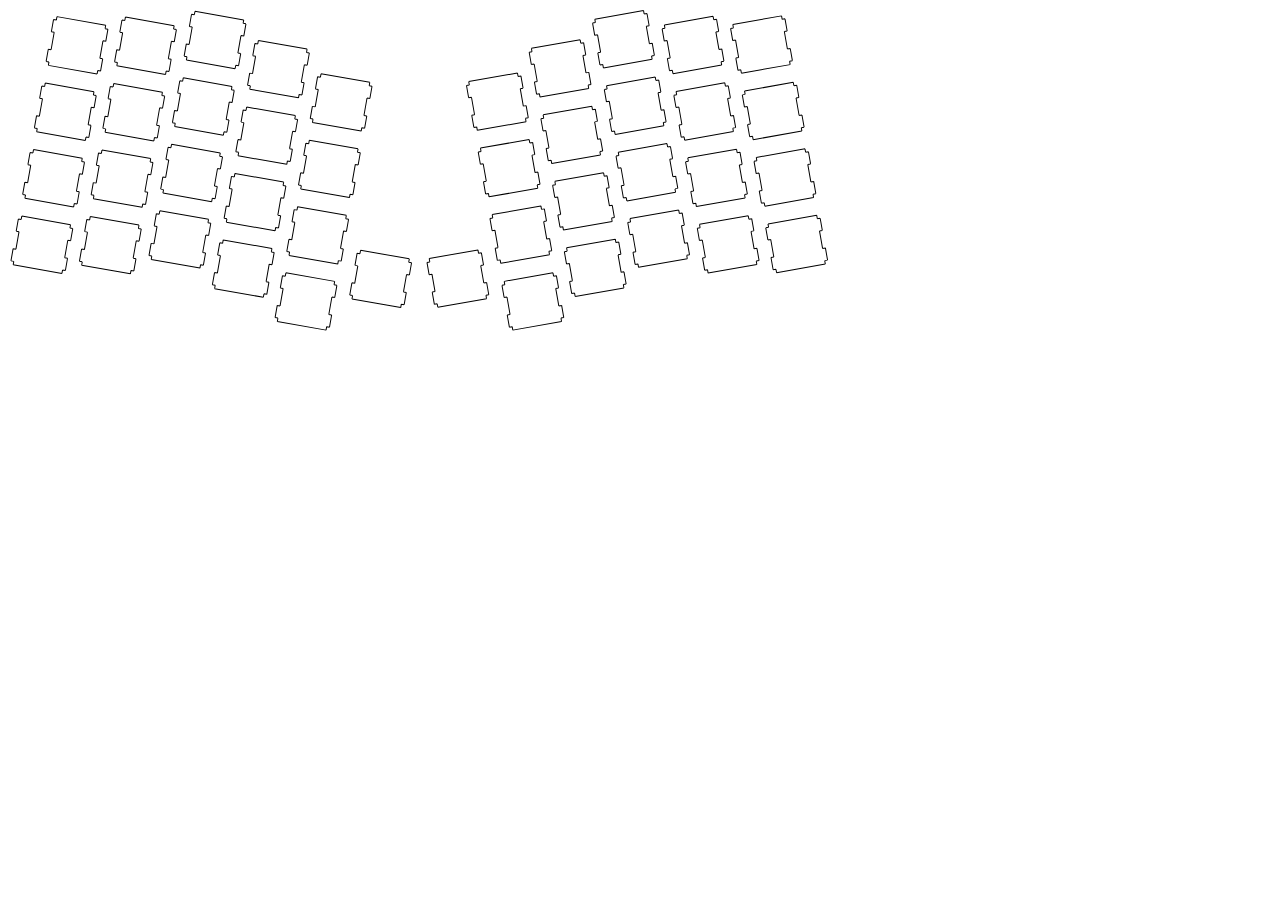
==== commit 305fac74: "Better svg" ====
--- a/index.html
+++ b/index.html
@@ -1,476 +1,676 @@
 <html>
     <body>
-        <svg version="1.0" xmlns="http://www.w3.org/2000/svg"
-             width="818.000000pt" height="321.000000pt" viewBox="0 0 818.000000 321.000000"
-             preserveAspectRatio="xMidYMid meet">
-            <g transform="translate(0.000000,321.000000) scale(0.100000,-0.100000)"
-               fill="#000000" stroke="none">
-                <path d="M6075 3166 c-176 -32 -230 -45 -230 -56 0 -8 -6 -19 -13 -23 -8 -6
-                      -10 -21 -6 -50 9 -57 22 -89 33 -82 6 3 13 -9 16 -27 3 -18 9 -55 14 -83 7
-                      -37 6 -52 -4 -60 -11 -8 -11 -22 -3 -67 5 -32 15 -58 20 -58 6 0 16 -7 23 -16
-                      11 -15 30 -14 226 20 287 50 269 46 269 66 0 10 6 20 13 23 21 8 1 124 -23
-                      130 -22 6 -49 155 -30 167 8 5 10 24 5 65 -6 44 -12 59 -26 62 -11 3 -19 12
-                      -19 19 0 18 3 19 -265 -30z m255 19 c0 -8 8 -15 19 -15 15 0 20 -10 25 -51 5
-                      -33 3 -56 -5 -65 -8 -10 -8 -30 0 -81 16 -91 20 -103 36 -103 19 0 36 -102 18
-                      -113 -7 -4 -13 -14 -13 -22 0 -16 7 -14 -255 -60 -229 -40 -225 -40 -225 -20
-                      0 8 -6 15 -14 15 -8 0 -16 15 -20 38 -4 20 -9 45 -12 55 -4 11 0 17 10 17 9 0
-                      16 1 16 3 0 16 -31 170 -35 177 -4 6 -11 8 -16 5 -5 -4 -9 -4 -9 -2 0 2 -5 28
-                      -10 57 -8 41 -7 56 2 61 7 5 13 14 13 21 0 9 71 26 230 55 127 22 233 42 238
-                      42 4 1 7 -6 7 -14z"/>
-                <path d="M1840 3186 c0 -7 -8 -16 -19 -19 -14 -3 -20 -18 -26 -62 -5 -41 -3
-                      -60 5 -65 18 -11 -10 -165 -30 -165 -21 0 -43 -124 -24 -132 8 -3 14 -13 14
-                      -22 0 -14 38 -24 242 -59 213 -38 243 -41 250 -27 5 8 15 15 22 15 8 0 16 17
-                      20 43 4 23 9 52 13 65 4 16 1 22 -11 22 -9 0 -16 1 -16 3 0 1 7 37 15 80 8 43
-                      15 81 15 83 0 2 6 4 14 4 14 0 18 11 32 93 5 30 3 37 -10 37 -9 0 -13 6 -10
-                      14 3 8 2 16 -3 19 -8 5 -461 87 -482 87 -6 0 -11 -6 -11 -14z m250 -36 c123
-                      -22 228 -40 233 -40 5 0 6 -7 3 -15 -3 -9 1 -18 9 -22 12 -4 14 -14 9 -42 -10
-                      -58 -15 -71 -28 -71 -9 0 -19 -31 -30 -87 -13 -75 -14 -90 -2 -98 11 -9 12
-                      -21 4 -63 -6 -29 -15 -52 -21 -52 -5 0 -15 -7 -21 -15 -10 -13 -39 -10 -236
-                      25 -123 22 -228 40 -232 40 -4 0 -8 9 -8 20 0 11 -4 20 -10 20 -5 0 -10 11
-                      -10 24 0 44 12 86 26 86 15 0 18 10 35 108 10 58 10 75 0 81 -17 11 -4 111 16
-                      111 7 0 16 7 19 15 4 8 9 15 13 15 3 0 107 -18 231 -40z"/>
-                <path d="M7500 3120 c-300 -54 -282 -49 -276 -65 3 -8 -1 -18 -9 -23 -12 -6
-                      -13 -18 -4 -70 7 -41 16 -62 25 -62 7 0 16 -10 18 -22 25 -120 26 -131 12
-                      -142 -21 -16 2 -129 27 -134 9 -2 17 -8 17 -13 0 -14 30 -11 244 26 251 44
-                      246 42 246 60 0 8 6 18 14 22 19 11 2 112 -23 133 -23 19 -48 150 -30 160 18
-                      12 1 130 -20 138 -9 3 -20 11 -26 17 -8 9 -61 3 -215 -25z m231 -5 c20 0 37
-                      -104 19 -115 -10 -6 -10 -21 0 -76 16 -95 19 -104 35 -104 15 0 36 -103 22
-                      -109 -4 -2 -12 -13 -16 -25 -8 -19 -31 -25 -236 -60 -211 -37 -228 -39 -240
-                      -23 -7 9 -17 17 -22 17 -6 0 -15 23 -20 50 -8 41 -8 52 4 59 12 7 12 19 -1 90
-                      -9 46 -16 85 -16 87 0 2 -7 4 -15 4 -9 0 -16 14 -20 38 -4 20 -9 45 -12 55 -2
-                      10 2 20 12 23 9 4 14 13 11 20 -3 8 -4 14 -3 15 1 0 108 19 237 42 204 37 236
-                      41 241 27 3 -8 12 -15 20 -15z"/>
-                <path d="M460 3137 c0 -8 -9 -17 -19 -20 -15 -4 -21 -17 -26 -62 -5 -39 -4
-                      -59 4 -64 19 -12 -8 -163 -30 -168 -12 -3 -19 -20 -24 -51 -3 -26 -8 -55 -11
-                      -64 -4 -12 0 -18 10 -18 9 0 16 -8 16 -19 0 -20 -8 -19 324 -77 146 -26 159
-                      -26 168 -11 5 9 15 17 22 17 20 0 37 118 19 128 -11 6 -10 21 2 86 8 43 15 80
-                      15 82 0 3 5 2 10 -1 12 -7 25 24 34 82 4 29 2 44 -6 50 -7 4 -13 14 -13 22 0
-                      11 -52 24 -215 52 -118 21 -230 41 -247 44 -25 4 -33 2 -33 -8z m280 -46 c177
-                      -32 205 -39 202 -54 -2 -10 4 -17 13 -17 13 0 15 -7 11 -30 -3 -16 -9 -43 -12
-                      -60 -3 -16 -11 -28 -17 -27 -12 2 -29 -55 -41 -135 -5 -35 -4 -47 6 -50 11 -2
-                      12 -15 5 -55 -5 -29 -13 -53 -19 -53 -6 0 -16 -7 -23 -16 -10 -15 -27 -14
-                      -191 15 -270 48 -284 51 -284 66 0 8 -6 18 -13 22 -18 11 -1 113 18 113 16 0
-                      19 9 35 103 9 51 10 71 1 81 -17 20 -3 116 16 116 7 0 16 6 19 14 6 16 -13 19
-                      274 -33z"/>
-                <path d="M6763 3107 c-189 -35 -223 -43 -223 -58 0 -10 -5 -19 -11 -21 -8 -3
-                      -10 -22 -5 -62 6 -44 12 -59 26 -63 24 -6 51 -160 30 -173 -8 -5 -10 -21 -5
-                      -51 10 -66 15 -79 31 -79 8 0 14 -7 14 -15 0 -8 5 -15 10 -15 15 0 463 80 478
-                      85 6 2 12 11 12 20 0 8 5 15 11 15 8 0 10 16 5 50 -8 63 -15 80 -31 80 -8 0
-                      -17 24 -24 63 -14 80 -14 107 0 107 11 0 9 19 -7 103 -3 15 -12 27 -19 27 -7
-                      0 -15 7 -19 15 -7 20 -15 19 -273 -28z m267 18 c0 -8 6 -15 14 -15 15 0 20
-                      -12 30 -71 5 -27 3 -38 -7 -42 -21 -8 7 -166 32 -187 21 -17 39 -110 22 -110
-                      -6 0 -11 -9 -11 -20 0 -11 -5 -20 -10 -20 -10 0 -387 -65 -442 -76 -21 -4 -28
-                      -2 -28 9 0 8 -8 17 -18 19 -23 6 -40 97 -20 109 9 6 8 28 -1 94 -11 69 -17 89
-                      -31 92 -22 6 -40 105 -21 111 6 2 11 12 11 22 0 14 16 21 93 34 50 9 151 27
-                      222 40 159 29 165 30 165 11z"/>
-                <path d="M1140 3125 c0 -8 -6 -15 -14 -15 -8 0 -17 -13 -20 -30 -3 -16 -9 -43
-                      -12 -59 -3 -19 0 -32 9 -38 11 -7 11 -20 -1 -85 -9 -52 -18 -78 -27 -78 -25 0
-                      -41 -100 -23 -141 15 -35 -5 -29 273 -79 189 -33 222 -37 231 -24 6 8 16 14
-                      22 14 6 0 15 23 21 50 14 64 14 77 -1 82 -8 3 -8 24 2 85 9 63 16 82 30 86 13
-                      3 19 19 25 63 5 40 3 60 -4 62 -6 2 -11 12 -11 23 0 10 -1 19 -3 19 -1 0 -104
-                      18 -227 40 -252 45 -270 46 -270 25z m242 -30 c262 -46 248 -42 248 -64 0 -11
-                      5 -21 11 -23 18 -6 0 -105 -21 -111 -23 -6 -49 -159 -30 -182 7 -9 9 -27 5
-                      -47 -12 -58 -16 -68 -31 -68 -8 0 -14 -7 -14 -16 0 -10 -6 -14 -17 -10 -10 2
-                      -116 22 -237 43 -163 28 -220 41 -224 53 -3 8 -10 18 -15 21 -15 11 6 114 23
-                      114 11 0 19 24 31 85 14 73 14 87 2 96 -9 7 -12 22 -8 38 3 14 7 37 10 51 3
-                      14 12 25 20 25 8 0 15 7 15 15 0 20 1 20 232 -20z"/>
-                <path d="M5452 2875 c-128 -23 -233 -44 -235 -46 -25 -44 -28 -55 -21 -106 5
-                      -41 11 -57 24 -60 23 -6 49 -151 30 -163 -8 -5 -9 -23 -5 -56 8 -55 22 -87 34
-                      -79 5 2 11 -3 14 -14 4 -18 60 -11 465 64 23 4 32 11 32 25 0 11 5 20 11 20 8
-                      0 9 15 5 48 -10 67 -16 82 -31 82 -20 0 -46 151 -28 165 17 13 -3 135 -22 135
-                      -7 0 -15 7 -19 15 -3 8 -9 14 -13 14 -4 -1 -113 -20 -241 -44z m266 5 c6 0 13
-                      -13 16 -30 3 -16 9 -43 12 -60 4 -24 2 -30 -11 -30 -11 0 -15 -6 -11 -17 2
-                      -10 10 -50 17 -90 9 -52 17 -73 29 -76 20 -5 38 -99 20 -105 -5 -2 -10 -12
-                      -10 -22 0 -23 9 -21 -250 -66 l-216 -37 -25 24 c-29 27 -48 107 -28 120 19 11
-                      -9 176 -31 182 -20 5 -39 105 -23 116 6 3 12 13 15 21 7 22 459 102 474 83 6
-                      -7 16 -13 22 -13z"/>
-                <path d="M2474 2896 c-3 -9 -12 -16 -19 -16 -7 0 -17 -25 -24 -61 -10 -50 -10
-                      -63 1 -72 12 -10 12 -23 0 -89 -9 -51 -19 -78 -27 -78 -15 0 -21 -15 -31 -82
-                      -4 -33 -3 -48 5 -48 6 0 11 -8 11 -18 0 -16 29 -24 238 -61 130 -23 243 -41
-                      250 -41 6 0 12 7 12 15 0 8 6 15 14 15 16 0 21 13 31 79 5 31 3 46 -6 51 -19
-                      12 10 165 31 165 18 0 39 123 23 133 -5 4 -12 14 -15 22 -4 12 -61 25 -224 54
-                      -121 20 -229 40 -241 43 -15 3 -25 0 -29 -11z m269 -42 c184 -32 217 -40 217
-                      -55 0 -10 5 -19 11 -21 19 -6 1 -105 -20 -111 -22 -6 -52 -174 -33 -186 20
-                      -12 3 -103 -20 -109 -10 -2 -18 -11 -18 -18 0 -18 11 -20 -245 26 -123 22
-                      -227 40 -230 40 -3 0 -5 9 -5 19 0 11 -5 21 -10 23 -18 6 0 100 20 105 25 7
-                      54 173 34 189 -12 9 -12 21 -3 63 7 32 16 51 25 51 8 0 14 7 14 16 0 12 6 15
-                      23 11 12 -3 120 -22 240 -43z"/>
-                <path d="M3103 2564 c-3 -8 -11 -14 -18 -14 -15 0 -20 -14 -30 -78 -4 -27 -3
-                      -48 5 -57 18 -22 -7 -162 -30 -168 -14 -4 -20 -19 -26 -63 -5 -40 -3 -59 5
-                      -62 6 -2 11 -12 11 -22 0 -21 2 -21 280 -70 96 -16 183 -32 194 -34 12 -3 20
-                      2 23 15 3 10 9 16 14 13 11 -6 24 27 33 84 5 32 3 44 -7 48 -11 4 -12 16 -6
-                      52 5 26 11 62 14 80 3 18 12 32 20 32 7 0 16 12 19 28 16 83 18 102 7 102 -6
-                      0 -11 9 -11 20 0 23 14 19 -250 65 -113 19 -213 37 -223 39 -10 3 -21 -2 -24
-                      -10z m242 -39 c116 -20 217 -38 225 -40 19 -6 41 -54 35 -80 -2 -11 -6 -32
-                      -10 -47 -3 -16 -12 -28 -19 -28 -9 0 -18 -22 -26 -67 -6 -38 -14 -78 -17 -90
-                      -4 -17 -1 -23 12 -23 13 0 16 -6 12 -22 -3 -13 -9 -40 -12 -60 -4 -21 -11 -35
-                      -16 -32 -5 3 -12 -2 -15 -10 -3 -9 -15 -16 -25 -16 -19 0 -411 67 -439 75 -42
-                      12 -51 147 -10 158 23 6 50 164 30 177 -17 10 1 116 19 112 7 -1 15 6 18 17 3
-                      11 10 18 16 16 7 -2 107 -20 222 -40z"/>
-                <path d="M4890 2554 c-69 -12 -167 -30 -217 -39 -79 -14 -93 -20 -93 -36 0
-                      -10 -5 -19 -11 -19 -8 0 -9 -15 -5 -47 10 -68 16 -83 31 -83 9 0 18 -27 28
-                      -77 12 -65 12 -80 1 -89 -11 -9 -11 -23 -3 -72 6 -34 16 -62 21 -62 6 0 16 -6
-                      22 -14 9 -13 44 -9 249 27 236 42 237 42 253 72 20 39 10 135 -16 142 -23 6
-                      -49 151 -30 163 9 6 10 22 5 55 -9 62 -14 75 -31 75 -8 0 -14 7 -14 15 0 20
-                      -36 18 -190 -11z m193 -6 c29 -27 47 -106 27 -118 -19 -12 9 -185 30 -185 19
-                      0 40 -107 22 -113 -7 -2 -12 -11 -12 -20 0 -24 -459 -107 -476 -86 -6 8 -16
-                      14 -22 14 -6 0 -14 17 -17 38 -4 20 -9 45 -12 55 -2 10 2 20 12 23 8 4 14 14
-                      11 23 -2 9 -10 49 -16 89 -8 48 -16 72 -25 72 -14 0 -20 13 -30 71 -5 28 -3
-                      38 9 42 9 4 13 13 10 21 -4 11 4 17 28 21 179 33 406 73 420 74 9 1 28 -9 41
-                      -21z"/>
-                <path d="M1723 2520 c-3 -11 -11 -16 -19 -13 -8 3 -14 3 -14 1 0 -2 -5 -30
-                      -11 -62 -8 -43 -7 -61 2 -72 18 -22 -7 -161 -31 -167 -21 -5 -40 -119 -21
-                      -125 6 -2 11 -12 11 -23 0 -22 -13 -19 250 -64 113 -19 213 -37 224 -39 12 -3
-                      20 2 23 14 3 10 11 16 18 14 8 -4 16 15 24 57 11 52 10 65 -1 73 -11 9 -11 23
-                      0 89 9 50 19 77 27 77 15 0 21 15 31 83 4 32 3 47 -5 47 -6 0 -11 9 -11 19 0
-                      22 1 22 -280 71 -96 16 -183 32 -194 34 -12 3 -20 -2 -23 -14z m247 -35 c113
-                      -20 212 -38 220 -40 40 -13 49 -142 10 -152 -24 -6 -53 -170 -32 -182 12 -7
-                      12 -17 2 -65 -6 -31 -16 -54 -21 -51 -5 4 -12 -1 -15 -9 -8 -22 -29 -20 -267
-                      22 -204 37 -208 38 -223 67 -19 37 -9 115 16 122 23 6 51 170 31 182 -8 6 -10
-                      21 -6 47 10 61 16 75 26 69 5 -4 12 1 15 9 8 21 8 21 244 -19z"/>
-                <path d="M6275 2514 c-71 -13 -172 -31 -222 -40 -79 -14 -93 -19 -93 -35 0
-                      -11 -5 -19 -11 -19 -8 0 -10 -16 -5 -50 8 -63 15 -80 31 -80 8 0 17 -24 24
-                      -63 14 -80 14 -107 0 -107 -11 0 -9 -19 7 -102 3 -16 10 -28 16 -28 6 0 16 -7
-                      22 -15 10 -13 41 -9 251 28 196 35 241 46 243 60 2 9 8 17 14 17 7 0 9 19 4
-                      54 -7 67 -14 86 -31 86 -8 0 -17 24 -24 63 -14 80 -14 97 0 97 8 0 9 15 5 48
-                      -10 68 -16 82 -32 82 -8 0 -14 7 -14 15 0 20 -26 18 -185 -11z m175 1 c0 -8 6
-                      -15 14 -15 15 0 21 -13 31 -71 5 -27 3 -38 -8 -42 -12 -4 -12 -17 2 -94 12
-                      -63 21 -88 31 -88 19 0 39 -107 21 -113 -6 -2 -11 -11 -11 -21 0 -14 -35 -23
-                      -222 -55 -121 -21 -229 -41 -240 -44 -12 -3 -18 1 -18 12 0 9 -6 16 -14 16
-                      -15 0 -20 12 -31 73 -4 27 -2 39 8 43 21 8 -9 181 -33 187 -19 5 -38 99 -20
-                      105 5 2 10 12 10 22 0 14 9 21 33 25 17 3 115 21 217 39 217 40 230 41 230 21z"/>
-                <path d="M7760 2480 c-19 -4 -120 -23 -224 -41 -158 -27 -190 -36 -194 -51 -2
-                      -10 -9 -18 -14 -18 -6 0 -8 -18 -4 -47 10 -68 16 -83 31 -83 8 0 17 -23 24
-                      -63 14 -80 14 -107 0 -107 -11 0 -9 -19 7 -102 3 -16 10 -28 16 -28 6 0 16 -7
-                      23 -16 10 -15 33 -12 253 27 206 36 242 45 242 60 0 10 5 19 11 21 8 3 10 22
-                      5 62 -6 44 -12 59 -26 63 -24 6 -51 160 -30 173 8 5 10 21 5 51 -10 66 -15 79
-                      -31 79 -8 0 -14 7 -14 15 0 16 -23 18 -80 5z m70 -14 c0 -7 8 -16 18 -18 23
-                      -6 40 -97 20 -109 -9 -6 -8 -28 1 -94 11 -69 17 -89 31 -92 22 -6 40 -105 21
-                      -111 -6 -2 -11 -12 -11 -23 0 -10 -3 -19 -7 -19 -5 0 -109 -18 -233 -40 -123
-                      -22 -228 -40 -232 -40 -4 0 -8 7 -8 15 0 8 -6 15 -14 15 -9 0 -18 19 -25 51
-                      -9 42 -9 54 3 63 13 10 12 21 -1 91 -9 51 -21 85 -33 95 -20 17 -38 110 -21
-                      110 6 0 11 8 11 18 0 16 29 24 228 59 268 48 252 47 252 29z"/>
-                <path d="M340 2465 c0 -8 -6 -15 -14 -15 -16 0 -21 -13 -31 -79 -5 -30 -3 -46
-                      5 -51 19 -12 -9 -165 -30 -165 -18 0 -40 -123 -23 -133 5 -4 12 -14 15 -22 4
-                      -12 67 -26 244 -58 209 -36 240 -40 250 -27 6 8 16 15 22 15 5 0 15 28 21 62
-                      8 48 8 63 -2 72 -18 15 8 166 28 166 15 0 21 15 31 83 4 32 3 47 -5 47 -6 0
-                      -11 9 -11 20 0 11 -4 20 -8 20 -4 0 -109 18 -232 40 -254 45 -260 46 -260 25z
-                      m233 -30 c273 -48 257 -44 257 -65 0 -10 5 -20 10 -22 18 -6 0 -100 -20 -105
-                      -24 -6 -55 -173 -35 -188 10 -8 11 -22 4 -55 -4 -25 -8 -48 -9 -52 0 -5 -7 -8
-                      -15 -8 -8 0 -15 -7 -15 -16 0 -12 -6 -15 -22 -11 -13 3 -121 22 -240 43 -185
-                      32 -218 40 -218 55 0 10 -5 19 -11 21 -19 6 -1 105 20 111 23 6 52 174 32 186
-                      -28 18 15 135 52 140 4 1 98 -15 210 -34z"/>
-                <path d="M1013 2456 c-28 -29 -48 -127 -27 -139 8 -5 12 -17 9 -30 -2 -12 -9
-                      -48 -15 -79 -7 -37 -16 -58 -25 -58 -7 0 -16 -12 -19 -27 -16 -84 -18 -103 -7
-                      -103 6 0 11 -6 11 -14 0 -8 5 -18 10 -21 11 -7 445 -85 473 -85 9 0 17 6 17
-                      14 0 7 9 16 19 19 15 4 21 17 26 62 5 39 4 59 -4 64 -18 11 8 159 28 163 21 4
-                      45 119 27 133 -7 6 -15 17 -18 25 -5 15 -73 28 -463 95 -11 2 -30 -6 -42 -19z
-                      m275 -32 c185 -32 222 -41 222 -55 0 -9 6 -19 13 -22 20 -8 0 -114 -23 -120
-                      -21 -5 -48 -166 -30 -177 17 -11 3 -110 -15 -110 -8 0 -18 -7 -23 -16 -9 -15
-                      -28 -13 -218 20 -274 48 -265 46 -258 58 4 6 0 17 -10 23 -14 11 -15 19 -5 64
-                      7 32 16 51 25 51 8 0 14 1 14 3 0 1 7 40 15 86 12 69 12 86 2 95 -18 15 -2
-                      116 18 116 7 0 16 7 19 16 3 9 12 14 19 11 6 -2 112 -22 235 -43z"/>
-                <path d="M6875 2439 c-115 -21 -211 -38 -212 -39 -2 0 -3 -7 -3 -15 0 -7 -6
-                      -18 -14 -22 -20 -11 -2 -112 24 -133 23 -19 47 -149 29 -160 -18 -12 -1 -130
-                      20 -138 9 -3 21 -11 26 -17 8 -9 61 -3 215 25 300 54 282 49 276 65 -3 8 1 18
-                      9 23 12 6 13 18 4 70 -7 41 -16 62 -25 62 -14 0 -18 10 -33 100 -7 42 -6 57 4
-                      65 21 15 0 115 -28 137 -30 24 -49 22 -292 -23z m275 15 c0 -9 6 -14 13 -11
-                      21 8 39 -101 20 -112 -12 -6 -12 -19 1 -90 9 -46 16 -85 16 -87 0 -2 7 -4 15
-                      -4 9 0 16 -14 20 -37 4 -21 9 -46 12 -56 2 -10 -2 -20 -12 -23 -9 -4 -14 -13
-                      -11 -20 3 -8 4 -14 3 -15 -1 0 -109 -19 -239 -43 -223 -40 -237 -41 -241 -24
-                      -3 10 -11 17 -18 16 -19 -4 -37 101 -19 112 10 6 10 21 1 76 -16 92 -20 104
-                      -36 104 -19 0 -35 101 -19 115 6 6 14 17 16 25 3 10 62 25 209 51 238 43 269
-                      46 269 23z"/>
-                <path d="M5558 2207 c-175 -31 -228 -44 -228 -55 0 -8 -6 -20 -14 -26 -20 -15
-                      0 -123 24 -129 21 -5 47 -156 29 -168 -8 -5 -9 -25 -4 -64 5 -45 11 -58 26
-                      -62 10 -3 19 -12 19 -19 0 -18 -11 -20 248 26 259 46 256 45 249 64 -3 8 1 17
-                      9 20 11 4 14 14 10 36 -3 16 -9 44 -12 60 -3 17 -12 30 -19 30 -12 0 -17 15
-                      -41 141 -3 17 0 28 9 32 19 7 1 127 -20 127 -7 0 -16 7 -19 15 -8 19 0 20
-                      -266 -28z m258 18 c4 -8 12 -15 19 -15 20 0 35 -102 18 -115 -18 -13 12 -185
-                      32 -185 8 0 18 -21 24 -52 10 -44 9 -53 -4 -61 -8 -4 -13 -12 -10 -17 3 -5 2
-                      -11 -3 -14 -4 -3 -111 -23 -237 -45 -199 -36 -230 -39 -238 -26 -4 8 -14 15
-                      -22 15 -18 0 -31 95 -15 115 8 10 8 30 0 77 -17 99 -19 108 -34 108 -20 0 -37
-                      104 -19 108 7 2 13 12 13 22 0 15 16 20 93 34 50 9 151 27 222 40 160 30 154
-                      29 161 11z"/>
-                <path d="M2356 2225 c-3 -8 -12 -15 -19 -15 -21 0 -40 -111 -21 -126 12 -9 12
-                      -22 0 -83 -8 -41 -21 -77 -30 -84 -22 -17 -41 -119 -24 -132 7 -5 13 -16 13
-                      -24 0 -11 53 -24 215 -52 118 -21 230 -40 248 -44 24 -4 32 -2 32 8 0 8 8 17
-                      19 20 14 3 20 18 26 62 5 40 3 60 -5 65 -19 11 9 162 31 167 23 6 43 122 22
-                      130 -7 3 -13 14 -13 24 0 10 -1 19 -3 19 -1 0 -104 18 -227 40 -256 45 -256
-                      45 -264 25z m207 -25 c263 -47 277 -50 277 -65 0 -8 6 -18 13 -22 18 -11 1
-                      -113 -18 -113 -16 0 -19 -9 -35 -103 -9 -51 -10 -71 -1 -81 8 -9 10 -32 5 -65
-                      -5 -41 -10 -51 -25 -51 -11 0 -19 -7 -19 -15 0 -10 -8 -13 -27 -9 -16 3 -122
-                      22 -238 42 -181 33 -210 40 -207 55 2 10 -4 17 -13 17 -13 0 -15 7 -11 30 3
-                      17 9 44 12 60 3 17 9 28 14 25 13 -8 19 6 35 92 18 94 18 91 2 95 -18 4 -1
-                      108 18 108 7 0 15 7 19 15 7 19 -1 20 199 -15z"/>
-                <path d="M4942 1876 c-230 -41 -233 -42 -248 -71 -20 -39 -10 -135 16 -142 23
-                      -6 50 -150 30 -163 -8 -5 -10 -21 -5 -51 10 -66 15 -79 31 -79 8 0 14 -7 14
-                      -15 0 -21 18 -20 265 25 121 22 223 40 228 40 4 0 7 9 7 20 0 11 5 20 11 20 8
-                      0 9 15 5 48 -10 67 -16 82 -31 82 -8 0 -18 27 -27 78 -12 66 -12 79 0 89 11 9
-                      11 22 1 72 -7 36 -17 61 -24 61 -7 0 -15 7 -19 15 -3 8 -9 15 -13 14 -4 -1
-                      -113 -20 -241 -43z m248 19 c0 -8 6 -15 14 -15 22 0 42 -101 23 -115 -21 -15
-                      9 -182 33 -188 20 -5 38 -99 20 -105 -5 -2 -10 -12 -10 -22 0 -21 10 -19 -256
-                      -65 l-211 -37 -25 24 c-29 27 -47 106 -26 119 18 12 -11 184 -32 184 -19 0
-                      -40 107 -22 113 7 2 12 11 12 20 0 14 38 24 233 59 127 22 235 41 240 42 4 1
-                      7 -6 7 -14z"/>
-                <path d="M2984 1896 c-3 -9 -12 -16 -19 -16 -7 0 -16 -12 -19 -27 -16 -84 -18
-                      -103 -7 -103 14 0 14 -27 0 -107 -7 -40 -16 -63 -24 -63 -15 0 -21 -15 -31
-                      -82 -4 -33 -3 -48 5 -48 6 0 11 -6 11 -14 0 -8 3 -17 8 -20 8 -4 461 -86 481
-                      -86 6 0 11 7 11 15 0 8 6 15 14 15 16 0 21 13 31 79 5 30 3 46 -5 51 -21 13 6
-                      167 30 173 14 4 20 19 26 63 5 40 3 59 -5 62 -6 2 -11 11 -11 21 0 15 -33 23
-                      -217 55 -120 21 -230 40 -245 43 -20 4 -29 1 -34 -11z m241 -36 c123 -22 229
-                      -40 235 -40 5 0 10 -9 10 -19 0 -11 5 -21 11 -23 19 -6 1 -105 -21 -111 -14
-                      -3 -20 -23 -31 -92 -9 -66 -10 -88 -1 -94 20 -12 3 -103 -20 -109 -10 -2 -18
-                      -11 -18 -18 0 -8 -3 -14 -7 -14 -5 0 -109 18 -233 40 -123 22 -228 40 -232 40
-                      -4 0 -8 9 -8 20 0 11 -5 20 -11 20 -17 0 1 93 22 110 25 21 53 177 32 188 -19
-                      11 2 112 23 112 8 0 14 7 14 15 0 8 2 15 5 15 3 0 107 -18 230 -40z"/>
-                <path d="M6321 1836 c-213 -38 -235 -44 -242 -64 -5 -12 -12 -22 -17 -22 -5 0
-                      -4 -28 1 -61 7 -43 15 -63 27 -66 21 -6 49 -152 30 -163 -8 -5 -10 -25 -5 -65
-                      6 -44 12 -59 26 -62 11 -3 19 -12 19 -19 0 -20 13 -19 266 26 125 22 229 40
-                      231 40 2 0 3 9 3 20 0 11 5 20 11 20 11 0 9 19 -7 103 -3 15 -12 27 -19 27 -8
-                      0 -17 14 -20 33 -3 17 -9 53 -14 80 -7 36 -5 49 5 55 11 6 12 19 2 70 -7 36
-                      -17 62 -24 62 -6 0 -14 7 -18 15 -3 8 -9 15 -13 14 -4 -1 -113 -20 -242 -43z
-                      m266 4 c6 0 15 -24 21 -52 9 -43 8 -55 -3 -64 -12 -9 -12 -23 2 -97 10 -57 20
-                      -87 29 -87 13 0 18 -13 28 -71 5 -28 3 -38 -9 -42 -8 -4 -12 -13 -9 -21 6 -16
-                      -3 -18 -280 -67 -174 -30 -189 -31 -198 -16 -5 9 -15 17 -22 17 -18 0 -32 100
-                      -15 111 20 12 -9 170 -32 176 -13 4 -20 19 -25 60 -4 33 -3 58 3 62 6 3 12 13
-                      15 21 7 23 459 102 474 83 6 -7 16 -13 21 -13z"/>
-                <path d="M1604 1856 c-3 -9 -12 -16 -19 -16 -8 0 -17 -24 -24 -62 -9 -51 -8
-                      -64 3 -70 10 -6 12 -19 5 -55 -5 -27 -11 -63 -14 -80 -3 -19 -12 -33 -20 -33
-                      -8 0 -18 -20 -24 -50 -14 -63 -14 -80 -1 -80 6 0 10 -6 10 -14 0 -8 4 -17 8
-                      -20 9 -5 458 -86 479 -86 7 0 13 6 13 14 0 7 8 16 19 19 14 3 20 18 26 62 5
-                      41 3 60 -5 65 -18 11 9 165 29 165 21 0 44 125 24 132 -7 3 -13 13 -13 22 0
-                      14 -36 23 -217 55 -120 20 -230 40 -245 43 -20 4 -30 1 -34 -11z m241 -36
-                      c123 -22 229 -40 235 -40 5 0 10 -9 10 -19 0 -11 5 -21 11 -23 19 -6 1 -105
-                      -20 -111 -23 -6 -51 -175 -31 -187 20 -12 2 -91 -27 -118 l-25 -23 -227 41
-                      c-126 22 -232 40 -236 40 -4 0 -4 7 -1 15 3 9 -1 18 -10 22 -12 4 -14 14 -9
-                      42 10 58 16 71 30 71 9 0 17 24 25 73 6 39 14 80 16 90 3 10 -1 20 -11 23 -8
-                      4 -14 14 -11 23 2 9 7 33 11 54 4 23 11 37 20 37 8 0 15 7 15 15 0 8 2 15 5
-                      15 3 0 107 -18 230 -40z"/>
-                <path d="M224 1805 c-4 -8 -12 -15 -19 -15 -19 0 -39 -122 -22 -135 18 -14 -8
-                      -165 -28 -165 -15 0 -21 -15 -31 -82 -4 -33 -3 -48 5 -48 6 0 11 -9 11 -20 0
-                      -11 1 -20 3 -20 1 0 104 -18 227 -40 254 -45 270 -46 270 -24 0 8 4 13 9 9 14
-                      -8 28 22 36 79 5 34 4 50 -5 56 -19 12 7 157 30 163 40 10 32 159 -10 172 -8
-                      2 -107 20 -220 39 -113 20 -215 38 -228 41 -15 4 -24 0 -28 -10z m374 -61 c75
-                      -12 106 -22 110 -33 3 -9 10 -19 15 -22 5 -4 6 -29 2 -59 -5 -37 -12 -54 -25
-                      -57 -23 -6 -50 -171 -30 -183 20 -13 2 -91 -28 -119 l-26 -24 -216 37 c-260
-                      45 -250 43 -250 67 0 10 -5 19 -11 19 -7 0 -9 13 -5 38 11 58 16 72 30 72 8 0
-                      18 32 28 88 14 76 14 88 2 95 -8 5 -13 16 -10 25 2 9 7 34 11 55 3 21 12 37
-                      19 37 8 0 16 6 19 14 4 11 28 9 134 -10 70 -12 175 -31 231 -40z"/>
-                <path d="M7005 1776 c-179 -32 -230 -44 -230 -56 0 -8 -6 -19 -13 -23 -8 -6
-                      -11 -19 -8 -38 3 -16 9 -42 12 -59 3 -17 12 -30 20 -30 8 0 14 -2 14 -4 0 -2
-                      7 -39 15 -82 12 -66 13 -79 1 -88 -12 -9 -12 -22 -3 -68 6 -35 15 -58 23 -58
-                      7 0 17 -7 22 -16 8 -15 31 -13 243 25 129 22 238 41 242 41 4 0 7 9 7 19 0 10
-                      6 21 13 24 21 8 1 124 -22 130 -22 5 -50 156 -31 167 8 5 10 25 5 65 -6 44
-                      -12 59 -26 62 -11 3 -19 12 -19 19 0 18 2 19 -265 -30z m259 19 c3 -8 12 -15
-                      19 -15 19 0 33 -96 16 -116 -9 -10 -8 -30 1 -81 16 -94 19 -103 35 -103 19 0
-                      36 -104 18 -108 -7 -2 -13 -12 -13 -23 0 -10 -1 -19 -3 -19 -2 0 -106 -18
-                      -233 -40 -203 -36 -230 -39 -240 -25 -6 8 -16 15 -22 15 -17 0 -30 103 -15
-                      115 17 14 -13 185 -33 185 -13 0 -18 13 -28 71 -5 28 -3 38 9 43 9 3 13 10 10
-                      16 -9 14 -3 16 235 59 257 47 237 44 244 26z"/>
-                <path d="M7710 1785 c-102 -19 -200 -37 -217 -40 -23 -4 -33 -11 -33 -25 0
-                      -10 -5 -20 -11 -22 -8 -3 -10 -22 -5 -62 6 -44 12 -59 26 -63 23 -6 48 -146
-                      30 -168 -18 -21 1 -135 22 -135 6 0 16 -6 22 -14 9 -12 45 -8 231 25 277 49
-                      258 43 273 78 17 38 -1 141 -23 141 -8 0 -17 14 -20 33 -3 17 -9 53 -14 79 -6
-                      37 -5 48 6 52 10 4 13 15 9 36 -3 16 -9 44 -12 60 -3 17 -12 30 -20 30 -8 0
-                      -14 7 -14 15 0 21 -36 19 -250 -20z m240 10 c0 -8 6 -15 14 -15 15 0 20 -12
-                      30 -71 5 -28 3 -38 -9 -42 -8 -4 -13 -12 -10 -19 2 -7 9 -46 15 -85 8 -49 16
-                      -73 25 -73 15 0 20 -14 30 -77 4 -26 3 -43 -3 -43 -5 0 -12 -8 -14 -18 -4 -14
-                      -44 -24 -229 -56 -123 -21 -230 -41 -236 -43 -7 -3 -13 2 -13 10 0 8 -8 17
-                      -19 20 -23 6 -40 105 -20 118 20 12 -9 170 -32 176 -24 7 -36 91 -17 124 7 13
-                      14 26 15 28 3 5 412 79 446 80 18 1 27 -4 27 -14z"/>
-                <path d="M910 1796 c0 -7 -9 -16 -19 -19 -15 -4 -21 -17 -26 -62 -5 -40 -4
-                      -59 4 -64 18 -11 -9 -166 -29 -166 -9 0 -18 -20 -26 -60 -11 -51 -11 -62 2
-                      -71 8 -6 14 -17 14 -25 0 -10 63 -25 242 -57 212 -37 243 -41 250 -27 5 8 15
-                      15 22 15 9 0 16 18 20 48 4 26 9 55 12 65 4 11 0 17 -11 17 -13 0 -15 6 -11
-                      28 3 15 10 53 16 85 7 36 16 57 25 57 13 0 17 12 31 93 5 30 3 37 -10 37 -9 0
-                      -13 6 -10 14 3 8 1 17 -4 20 -10 6 -452 86 -477 86 -8 0 -15 -6 -15 -14z m253
-                      -36 c125 -22 230 -40 233 -40 4 0 4 -7 0 -15 -3 -8 2 -18 10 -23 12 -7 13 -16
-                      3 -60 -6 -31 -16 -52 -24 -52 -20 0 -50 -172 -32 -185 15 -12 2 -115 -15 -115
-                      -6 0 -16 -6 -22 -14 -9 -13 -44 -9 -243 26 -204 36 -233 44 -233 60 0 10 -4
-                      18 -10 18 -5 0 -10 11 -10 24 0 44 12 86 26 86 15 0 19 12 34 109 10 57 10 75
-                      0 81 -18 11 -3 110 16 110 8 0 17 7 20 15 4 8 9 15 13 15 3 0 108 -18 234 -40z"/>
-                <path d="M2240 1567 c0 -8 -8 -17 -19 -20 -14 -3 -20 -18 -25 -61 -5 -37 -4
-                      -62 3 -70 17 -21 -8 -158 -30 -163 -23 -6 -43 -122 -22 -130 7 -3 13 -13 13
-                      -23 0 -21 -12 -18 264 -66 204 -35 219 -37 231 -21 7 9 17 17 23 17 5 0 15 26
-                      20 58 8 45 8 59 -3 67 -10 8 -11 23 -4 65 15 90 19 100 33 100 21 0 41 121 23
-                      135 -8 6 -12 15 -10 22 5 15 0 17 -242 58 -115 20 -220 39 -232 42 -16 4 -23
-                      1 -23 -10z m280 -47 c176 -31 205 -39 202 -53 -2 -10 4 -17 13 -17 13 0 15 -7
-                      11 -30 -3 -16 -9 -43 -12 -60 -3 -17 -12 -30 -20 -30 -8 0 -14 -2 -14 -4 0 -2
-                      -7 -40 -15 -83 -18 -96 -18 -93 1 -93 10 0 14 -6 10 -17 -3 -10 -8 -35 -12
-                      -55 -4 -23 -12 -38 -20 -38 -8 0 -14 -7 -14 -15 0 -20 -6 -20 -234 20 -254 45
-                      -246 43 -246 60 0 8 -6 18 -13 22 -18 11 -1 113 18 113 16 0 20 12 36 104 9
-                      54 9 70 -1 76 -20 12 -3 111 21 117 10 3 19 11 19 19 0 10 9 12 33 7 17 -4
-                      124 -23 237 -43z"/>
-                <path d="M5690 1544 c-102 -18 -200 -36 -217 -39 -24 -4 -33 -11 -33 -25 0
-                      -10 -5 -20 -11 -22 -16 -5 10 -128 27 -128 7 0 17 -23 24 -57 6 -32 13 -67 15
-                      -77 2 -11 -2 -24 -10 -30 -21 -16 0 -114 30 -142 l23 -21 203 36 c112 19 197
-                      37 189 38 -8 2 -100 -12 -203 -30 -152 -27 -190 -31 -194 -20 -3 7 -11 13 -18
-                      13 -20 0 -36 101 -18 116 10 9 10 26 -2 95 -8 46 -15 85 -15 87 0 1 -6 2 -14
-                      2 -9 0 -18 19 -25 51 -10 45 -9 53 5 64 10 6 14 17 10 23 -8 14 -7 14 247 58
-                      203 35 220 37 228 21 6 -9 16 -17 24 -17 18 0 32 -99 15 -110 -18 -11 9 -172
-                      30 -177 22 -6 43 -110 25 -121 -6 -4 -14 -15 -18 -24 -4 -11 -17 -18 -34 -19
-                      -15 0 -22 -3 -15 -6 21 -8 62 6 62 22 0 8 6 18 14 22 20 11 -2 126 -25 131
-                      -21 4 -46 152 -28 163 8 5 10 23 5 58 -8 63 -15 83 -27 75 -5 -3 -12 2 -15 10
-                      -8 22 -38 20 -254 -20z"/>
-                <path d="M5115 1220 c-82 -15 -183 -33 -222 -40 -59 -9 -73 -15 -73 -30 0 -10
-                      -6 -20 -13 -23 -21 -8 -1 -124 22 -130 22 -5 48 -156 30 -168 -8 -5 -9 -25 -4
-                      -64 5 -45 11 -58 26 -62 10 -3 19 -12 19 -19 0 -18 -14 -19 260 29 184 33 235
-                      45 235 57 0 8 6 19 13 23 8 6 10 21 6 50 -9 58 -22 89 -34 82 -5 -3 -10 -4
-                      -10 -1 0 2 -7 39 -15 82 -12 66 -13 79 -1 88 19 15 0 126 -21 126 -7 0 -16 7
-                      -19 15 -8 19 -20 18 -199 -15z m191 5 c4 -8 12 -15 19 -15 20 0 35 -102 18
-                      -115 -19 -14 13 -189 33 -181 8 3 15 -6 18 -25 3 -16 8 -42 12 -58 4 -21 1
-                      -30 -11 -35 -9 -3 -13 -10 -10 -16 9 -14 6 -15 -245 -59 -192 -34 -226 -38
-                      -233 -26 -4 8 -14 15 -21 15 -18 0 -31 97 -15 116 9 10 8 30 -1 81 -16 94 -19
-                      103 -35 103 -19 0 -36 102 -18 113 7 4 13 14 13 22 0 8 14 17 33 20 17 3 115
-                      21 217 39 219 40 219 40 226 21z"/>
-                <path d="M2861 1223 c-5 -10 -13 -16 -17 -13 -5 3 -14 -22 -20 -55 -11 -49
-                      -10 -62 1 -70 10 -8 11 -23 4 -65 -15 -90 -19 -100 -33 -100 -9 0 -18 -21 -25
-                      -62 -9 -52 -8 -64 4 -70 8 -5 12 -15 9 -23 -7 -17 -16 -15 246 -60 113 -19
-                      215 -38 228 -40 15 -4 22 -1 22 9 0 7 8 16 19 19 14 3 20 18 25 61 5 37 4 62
-                      -3 70 -17 21 8 158 30 163 12 3 19 20 24 51 3 26 8 55 11 65 4 11 0 17 -10 17
-                      -9 0 -16 8 -16 19 0 22 3 21 -277 71 -201 35 -209 36 -222 13z m244 -28 c250
-                      -44 245 -43 245 -60 0 -8 6 -18 13 -22 18 -11 1 -113 -18 -113 -16 0 -19 -9
-                      -35 -104 -10 -54 -10 -70 0 -76 20 -12 3 -111 -21 -117 -10 -3 -19 -11 -21
-                      -17 -2 -9 -65 -1 -238 29 -193 34 -235 44 -232 57 1 9 -5 18 -14 22 -9 3 -13
-                      13 -11 23 3 10 8 35 12 56 4 23 11 37 20 37 8 0 15 2 15 4 0 2 7 41 16 87 13
-                      71 13 83 1 90 -12 7 -12 18 -4 59 5 28 15 50 22 50 7 0 15 7 19 15 7 20 2 20
-                      231 -20z"/>
-                <path d="M6430 1169 c-239 -43 -244 -44 -235 -60 4 -5 0 -16 -8 -22 -13 -10
-                      -14 -21 -5 -69 6 -38 15 -58 24 -58 14 0 15 -4 35 -104 9 -50 9 -60 -4 -67
-                      -21 -12 1 -122 26 -127 9 -2 17 -10 17 -18 0 -18 -11 -20 260 30 172 31 234
-                      46 232 55 -1 7 4 18 12 25 13 9 13 20 3 71 -8 36 -17 59 -25 58 -12 -3 -13 1
-                      -33 101 -9 49 -9 60 3 67 23 13 1 129 -24 129 -10 0 -18 7 -18 15 0 20 -10 19
-                      -260 -26z m254 16 c3 -8 12 -15 19 -15 9 0 17 -20 24 -55 8 -44 7 -55 -4 -55
-                      -16 0 -16 -8 2 -103 8 -43 15 -81 15 -83 0 -2 7 -4 15 -4 9 0 16 -14 20 -37 4
-                      -21 9 -46 12 -55 3 -12 -1 -18 -11 -18 -9 0 -16 -9 -16 -20 0 -11 -4 -20 -8
-                      -20 -4 0 -109 -18 -232 -40 -194 -34 -226 -38 -233 -25 -4 8 -14 15 -22 15
-                      -18 0 -31 95 -15 114 8 11 7 34 -4 96 -9 45 -16 84 -16 86 0 2 -7 4 -15 4 -9
-                      0 -16 14 -20 38 -4 20 -9 44 -11 53 -3 9 2 19 11 23 8 3 15 12 15 21 0 8 3 15
-                      8 15 4 1 102 18 217 39 250 46 241 45 249 26z"/>
-                <path d="M1486 1185 c-3 -8 -11 -14 -18 -13 -18 4 -40 -120 -22 -130 19 -11
-                      -2 -141 -26 -162 -10 -8 -23 -40 -29 -70 -10 -48 -10 -56 5 -67 9 -6 13 -16
-                      10 -22 -8 -13 -8 -13 239 -56 110 -19 212 -37 228 -41 20 -4 27 -2 27 9 0 8 9
-                      17 19 20 15 4 21 17 26 61 5 36 3 61 -4 70 -8 9 -8 29 0 72 14 82 18 94 34 94
-                      7 0 16 16 19 38 4 20 9 49 12 65 4 21 2 27 -11 27 -11 0 -15 5 -12 15 4 8 2
-                      17 -3 20 -11 7 -445 85 -471 85 -9 0 -19 -7 -23 -15z m239 -30 c268 -47 255
-                      -44 248 -61 -3 -7 2 -17 11 -20 9 -4 15 -14 12 -23 -2 -9 -7 -33 -11 -53 -3
-                      -23 -12 -38 -20 -38 -9 0 -18 -21 -25 -57 -6 -32 -13 -71 -17 -87 -3 -17 0
-                      -31 7 -36 18 -11 4 -120 -15 -120 -8 0 -18 -6 -22 -14 -11 -19 -473 61 -473
-                      83 0 7 -6 19 -13 25 -18 15 -2 116 19 116 15 0 17 9 35 110 8 46 8 65 0 68
-                      -21 7 -8 112 14 112 7 0 15 7 19 15 7 20 2 20 231 -20z"/>
-                <path d="M7816 1117 c-168 -31 -231 -46 -234 -57 -3 -8 -11 -19 -18 -25 -18
-                      -14 1 -115 26 -135 23 -19 47 -149 29 -160 -8 -5 -9 -26 -4 -69 6 -51 10 -61
-                      26 -61 10 0 19 -7 19 -15 0 -8 8 -15 17 -15 24 0 465 80 474 86 5 2 6 11 2 19
-                      -3 9 1 15 11 15 19 0 19 1 5 73 -7 34 -17 57 -25 57 -14 0 -19 13 -28 75 -4
-                      22 -9 52 -12 68 -4 21 -2 27 11 27 11 0 15 6 12 18 -3 9 -8 35 -12 57 -6 35
-                      -44 87 -63 84 -4 0 -110 -20 -236 -42z m250 18 c4 -8 12 -15 18 -15 19 0 36
-                      -105 19 -116 -11 -7 -11 -24 2 -94 8 -47 15 -86 15 -87 0 -2 7 -3 15 -3 9 0
-                      16 -14 20 -37 4 -21 9 -45 11 -54 3 -9 -3 -19 -12 -23 -9 -4 -14 -13 -10 -21
-                      3 -8 3 -15 1 -15 -3 0 -109 -19 -237 -41 -208 -37 -232 -40 -240 -25 -5 9 -15
-                      16 -23 16 -18 0 -32 99 -15 110 13 8 12 22 -11 138 -8 38 -15 52 -24 48 -20
-                      -7 -37 95 -18 110 7 6 13 18 13 26 0 11 54 24 228 55 125 22 231 41 235 42 4
-                      1 10 -6 13 -14z"/>
-                <path d="M106 1135 c-3 -8 -12 -15 -19 -15 -21 0 -39 -118 -20 -128 10 -6 11
-                      -19 3 -61 -5 -30 -9 -61 -9 -70 1 -9 8 16 15 54 12 57 12 72 1 80 -15 12 -2
-                      115 15 115 6 0 16 7 22 15 10 13 38 10 239 -25 126 -22 230 -40 233 -40 2 0 4
-                      -9 4 -20 0 -11 7 -20 16 -20 10 0 14 -6 10 -17 -3 -10 -8 -35 -12 -55 -3 -22
-                      -12 -38 -20 -38 -15 0 -17 -9 -34 -108 -8 -47 -8 -67 0 -77 16 -20 3 -115 -15
-                      -115 -8 0 -18 -7 -22 -15 -8 -13 -38 -10 -233 25 -124 22 -228 40 -232 40 -5
-                      0 -8 7 -8 15 0 7 -7 18 -15 23 -13 7 -14 16 -4 60 7 33 16 52 25 52 8 0 14 8
-                      13 18 0 10 -3 12 -6 5 -2 -7 -10 -13 -17 -13 -8 0 -18 -24 -25 -57 -10 -50 -9
-                      -60 4 -69 9 -7 14 -18 13 -25 -2 -9 52 -23 202 -50 293 -53 290 -53 290 -36 0
-                      8 9 17 19 20 15 4 21 17 26 62 5 40 4 59 -4 65 -10 5 -10 22 -1 71 15 87 19
-                      99 34 99 7 0 17 23 23 58 9 47 9 59 -3 68 -8 6 -14 19 -14 28 0 9 -5 16 -10
-                      16 -6 0 -112 18 -235 40 -123 22 -229 40 -234 40 -5 0 -11 -7 -15 -15z"/>
-                <path d="M794 1136 c-3 -9 -12 -16 -19 -16 -20 0 -41 -108 -26 -133 18 -28 -5
-                      -164 -29 -170 -21 -5 -40 -119 -21 -125 6 -2 11 -12 11 -23 0 -10 1 -19 3 -19
-                      1 0 112 -20 246 -44 230 -40 244 -42 248 -25 3 11 9 16 14 13 11 -6 24 27 33
-                      83 4 30 2 44 -7 50 -18 11 8 163 28 163 16 0 22 18 29 85 5 48 5 48 -7 -10 -8
-                      -40 -18 -61 -28 -63 -23 -4 -52 -162 -32 -178 10 -9 11 -23 3 -64 -5 -29 -10
-                      -55 -10 -57 0 -2 -4 -2 -9 2 -6 3 -14 -2 -19 -12 -10 -16 -25 -15 -229 21
-                      -120 20 -225 39 -233 42 -41 11 -50 154 -10 154 13 0 19 17 30 86 10 67 10 88
-                      0 94 -7 5 -9 20 -5 46 10 61 16 75 26 69 5 -4 13 2 17 13 7 18 16 17 241 -23
-                      202 -35 235 -43 242 -60 7 -19 8 -19 8 2 1 27 17 22 -249 69 -113 19 -213 37
-                      -223 40 -10 3 -20 -1 -23 -10z"/>
-                <path d="M7200 1124 c-69 -12 -167 -30 -217 -39 -79 -14 -93 -20 -93 -36 0
-                      -10 -5 -19 -11 -19 -8 0 -9 -15 -5 -47 10 -68 16 -83 31 -83 8 0 18 -27 27
-                      -77 12 -67 12 -80 0 -90 -11 -9 -11 -22 -1 -72 6 -34 16 -61 22 -61 5 0 15 -6
-                      21 -14 9 -13 45 -9 249 27 236 42 238 43 253 72 20 39 10 135 -16 142 -23 6
-                      -50 150 -30 163 8 5 10 21 5 51 -10 66 -15 79 -31 79 -8 0 -14 7 -14 15 0 20
-                      -36 18 -190 -11z m193 -6 c28 -27 45 -107 25 -119 -18 -12 11 -184 32 -184 18
-                      0 39 -103 23 -113 -5 -4 -12 -14 -15 -22 -4 -12 -62 -25 -224 -54 -121 -20
-                      -227 -40 -236 -42 -12 -4 -18 0 -18 10 0 9 -6 16 -14 16 -22 0 -42 101 -23
-                      115 21 15 -9 182 -33 188 -20 5 -38 99 -20 105 5 2 10 12 10 22 0 14 10 21 38
-                      26 155 30 391 72 409 73 12 0 33 -9 46 -21z"/>
-                <path d="M5796 876 c-169 -30 -231 -45 -234 -56 -3 -8 -9 -18 -14 -21 -6 -4
-                      -7 -30 -3 -64 6 -42 12 -59 25 -62 26 -7 54 -173 29 -173 -11 0 -9 -19 7 -102
-                      3 -16 12 -28 20 -28 8 0 14 -7 14 -15 0 -21 6 -20 260 25 123 22 228 40 232
-                      40 4 0 8 9 8 19 0 11 5 21 11 23 7 2 9 22 4 62 -6 44 -12 60 -25 63 -14 4 -21
-                      23 -30 86 -10 61 -10 82 -2 85 15 5 15 18 1 82 -6 29 -16 50 -24 50 -7 0 -15
-                      7 -19 15 -7 19 12 21 -260 -29z m254 19 c0 -8 6 -15 14 -15 15 0 19 -10 31
-                      -69 5 -23 3 -36 -6 -41 -20 -13 7 -181 31 -187 21 -6 39 -105 21 -111 -6 -2
-                      -11 -12 -11 -23 0 -10 -2 -19 -5 -19 -3 0 -107 -18 -230 -40 -123 -22 -229
-                      -40 -235 -40 -5 0 -10 7 -10 15 0 8 -7 15 -15 15 -8 0 -17 10 -19 23 -3 12 -7
-                      35 -11 51 -4 18 -1 32 8 40 20 16 -10 179 -34 184 -20 4 -37 104 -20 110 6 2
-                      11 11 11 21 0 15 34 23 228 58 271 49 252 47 252 28z"/>
-                <path d="M2120 895 c0 -8 -6 -15 -14 -15 -16 0 -22 -14 -32 -82 -4 -33 -3 -48
-                      5 -48 6 0 11 -12 10 -27 -2 -49 -24 -138 -33 -135 -15 6 -25 -21 -32 -82 -4
-                      -36 -3 -56 3 -56 6 0 13 -8 15 -18 4 -15 44 -25 244 -60 210 -37 240 -40 250
-                      -27 6 8 16 15 22 15 6 0 13 12 16 28 16 83 18 102 7 102 -14 0 -14 27 0 107 7
-                      39 16 63 24 63 16 0 23 17 31 80 5 34 3 50 -5 50 -6 0 -11 8 -11 18 0 16 -31
-                      24 -237 60 -131 23 -244 42 -250 42 -7 0 -13 -7 -13 -15z m250 -35 c124 -22
-                      228 -40 233 -40 4 0 7 -9 7 -20 0 -11 5 -20 11 -20 17 0 -1 -93 -22 -110 -25
-                      -21 -53 -179 -32 -187 10 -4 12 -15 7 -42 -10 -59 -15 -71 -30 -71 -8 0 -14
-                      -7 -14 -16 0 -12 -6 -15 -22 -11 -13 3 -121 22 -240 43 -186 32 -218 40 -218
-                      55 0 10 -5 19 -11 21 -18 6 0 105 21 111 23 6 51 174 32 186 -20 12 -3 103 20
-                      109 10 2 18 11 18 18 0 8 4 14 8 14 4 0 109 -18 232 -40z"/>
-                <path d="M3483 786 c-28 -29 -48 -127 -27 -139 8 -5 12 -17 9 -30 -2 -12 -9
-                      -48 -15 -79 -7 -37 -16 -58 -25 -58 -7 0 -16 -12 -19 -27 -16 -84 -18 -103 -7
-                      -103 6 0 11 -6 11 -14 0 -8 4 -17 9 -21 10 -6 452 -85 477 -85 8 0 14 6 14 14
-                      0 7 9 16 19 19 15 4 21 17 26 62 5 40 4 59 -4 64 -18 11 9 166 29 166 20 0 44
-                      116 26 130 -7 6 -15 17 -18 25 -5 14 -168 47 -463 95 -11 2 -30 -6 -42 -19z
-                      m280 -32 c183 -32 217 -41 217 -55 0 -9 6 -19 14 -22 18 -7 0 -107 -20 -107
-                      -15 0 -19 -12 -34 -109 -10 -57 -10 -75 0 -81 17 -11 3 -110 -15 -110 -8 0
-                      -18 -7 -23 -16 -8 -15 -32 -12 -240 25 -128 22 -234 41 -237 41 -4 0 -3 5 1
-                      12 4 6 0 17 -10 23 -14 11 -15 19 -5 64 7 32 16 51 25 51 8 0 14 1 14 3 0 1 7
-                      40 15 87 12 69 13 87 2 95 -17 13 -2 115 18 115 7 0 16 7 19 16 3 9 13 13 23
-                      10 10 -2 116 -22 236 -42z"/>
-                <path d="M4485 780 c-82 -15 -183 -33 -222 -40 -59 -9 -73 -15 -73 -30 0 -10
-                      -6 -20 -13 -23 -21 -8 -1 -124 22 -130 21 -5 48 -156 30 -167 -7 -5 -8 -26 -4
-                      -65 6 -44 12 -59 26 -62 11 -3 19 -12 19 -19 0 -18 -12 -19 260 29 183 33 235
-                      46 235 57 0 8 6 19 13 23 8 6 10 21 6 50 -9 58 -22 89 -34 82 -5 -3 -10 -4
-                      -10 -1 0 2 -7 39 -15 82 -12 66 -13 79 -1 88 19 15 0 126 -21 126 -7 0 -16 7
-                      -19 15 -8 19 -20 18 -199 -15z m191 5 c4 -8 12 -15 19 -15 19 0 35 -102 18
-                      -115 -18 -14 14 -188 33 -181 8 3 15 -6 18 -25 3 -16 8 -42 12 -58 4 -21 1
-                      -30 -11 -35 -9 -3 -13 -10 -10 -16 9 -15 3 -16 -245 -60 -192 -33 -226 -37
-                      -233 -24 -4 7 -14 14 -21 14 -18 0 -31 97 -15 116 9 10 8 30 -1 81 -16 94 -19
-                      103 -35 103 -19 0 -36 104 -18 108 7 2 13 12 13 22 0 14 9 21 33 25 17 3 115
-                      21 217 39 219 40 219 40 226 21z"/>
-                <path d="M2750 566 c0 -7 -9 -16 -19 -19 -15 -4 -21 -17 -26 -62 -5 -40 -4
-                      -59 4 -64 18 -11 -9 -166 -29 -166 -20 0 -44 -116 -26 -130 7 -5 15 -17 18
-                      -25 4 -12 67 -26 244 -57 205 -36 240 -40 247 -28 4 8 14 15 21 15 20 0 38
-                      122 20 133 -8 5 -12 18 -9 30 2 12 9 48 15 80 7 36 16 57 25 57 7 0 16 12 19
-                      28 16 83 18 102 7 102 -6 0 -11 6 -11 14 0 8 -4 18 -10 21 -10 6 -450 85 -475
-                      85 -8 0 -15 -6 -15 -14z m255 -36 c123 -22 227 -40 231 -40 3 0 3 -7 0 -15 -3
-                      -9 1 -18 9 -22 12 -4 14 -14 9 -42 -10 -59 -15 -71 -29 -71 -20 0 -50 -171
-                      -32 -185 15 -12 2 -115 -15 -115 -6 0 -16 -6 -22 -14 -9 -12 -46 -8 -243 27
-                      -203 36 -233 43 -233 59 0 10 -4 18 -10 18 -5 0 -10 11 -10 24 0 44 12 86 26
-                      86 15 0 19 12 34 109 10 57 10 75 0 81 -18 11 -3 110 16 110 8 0 17 7 20 15 4
-                      8 10 15 15 15 5 0 111 -18 234 -40z"/>
-                <path d="M5255 555 c-71 -13 -172 -31 -222 -40 -77 -14 -93 -20 -93 -35 0 -10
-                      -6 -20 -13 -23 -21 -8 -1 -124 22 -130 22 -5 50 -156 31 -167 -8 -5 -10 -25
-                      -5 -65 6 -44 12 -59 26 -62 11 -3 19 -12 19 -19 0 -18 -24 -20 255 30 181 32
-                      240 46 240 57 0 8 6 18 13 22 8 6 10 21 6 50 -9 57 -22 89 -33 82 -6 -3 -13 9
-                      -16 27 -3 18 -9 55 -14 83 -7 37 -6 52 4 60 11 8 11 22 2 68 -6 32 -16 57 -23
-                      57 -6 0 -14 7 -18 15 -7 19 -23 18 -181 -10z m175 0 c0 -8 6 -15 14 -15 8 0
-                      16 -15 20 -37 4 -21 9 -46 12 -55 4 -12 0 -18 -10 -18 -9 0 -16 -1 -16 -2 0
-                      -17 31 -171 35 -178 4 -6 11 -8 16 -5 5 4 9 4 9 2 0 -2 5 -28 10 -57 8 -41 7
-                      -56 -2 -61 -7 -5 -13 -14 -13 -21 0 -9 -64 -24 -205 -50 -291 -51 -270 -49
-                      -270 -32 0 8 -8 14 -19 14 -15 0 -20 10 -25 51 -5 33 -3 56 5 65 8 10 8 30 0
-                      81 -16 91 -20 103 -36 103 -19 0 -36 102 -18 113 7 4 13 14 13 22 0 8 14 17
-                      33 20 208 39 406 73 425 74 13 1 22 -5 22 -14z"/>
+        <svg
+            xmlns:dc="http://purl.org/dc/elements/1.1/"
+            xmlns:cc="http://creativecommons.org/ns#"
+            xmlns:rdf="http://www.w3.org/1999/02/22-rdf-syntax-ns#"
+            xmlns:svg="http://www.w3.org/2000/svg"
+            xmlns="http://www.w3.org/2000/svg"
+            xmlns:sodipodi="http://sodipodi.sourceforge.net/DTD/sodipodi-0.dtd"
+            xmlns:inkscape="http://www.inkscape.org/namespaces/inkscape"
+            width="822.04724"
+            height="325.98425"
+            id="svg3004"
+            version="1.1"
+            inkscape:version="0.48.3.1 r9886"
+            sodipodi:docname="layout.svg"
+            inkscape:export-filename="/home/phil/src/atreus/preview.png"
+            inkscape:export-xdpi="90"
+            inkscape:export-ydpi="90">
+            <metadata
+                id="metadata4705">
+                <rdf:RDF>
+                    <cc:Work
+                        rdf:about="">
+                        <dc:format>image/svg+xml</dc:format>
+                        <dc:type
+                        rdf:resource="http://purl.org/dc/dcmitype/StillImage" />
+                        <dc:title></dc:title>
+                    </cc:Work>
+                </rdf:RDF>
+            </metadata>
+            <sodipodi:namedview
+            pagecolor="#ffffff"
+            bordercolor="#666666"
+            borderopacity="1"
+            objecttolerance="10"
+            gridtolerance="10"
+            guidetolerance="10"
+            inkscape:pageopacity="0"
+            inkscape:pageshadow="2"
+            inkscape:window-width="1440"
+            inkscape:window-height="900"
+            id="namedview4703"
+            showgrid="false"
+            inkscape:document-units="mm"
+            units="mm"
+            inkscape:zoom="3.1806568"
+            inkscape:cx="751.43754"
+            inkscape:cy="118.98334"
+            inkscape:window-x="0"
+            inkscape:window-y="0"
+            inkscape:window-maximized="0"
+            inkscape:current-layer="g5832"
+            showguides="true"
+            inkscape:guide-bbox="true" />
+            <desc
+                id="desc3006">/home/phil/ErgoDOX Case Layer 3 Plate - Left.dxf - scale = 1.000000</desc>
+            <defs
+                id="defs3008">
+                <marker
+                    refY="0"
+                    refX="0"
+                    style="overflow:visible"
+                    id="DistanceX"
+                    orient="auto">
+                    <path
+                    style="stroke:#000000;stroke-width:0.5"
+                    d="M 3,-3 -3,3 M 0,-5 0,5"
+                    id="path3011"
+                    inkscape:connector-curvature="0" />
+                </marker>
+                <pattern
+                    height="8"
+                    width="8"
+                    patternUnits="userSpaceOnUse"
+                    y="0"
+                    x="0"
+                    id="Hatch">
+                    <path
+                    linecap="square"
+                    stroke="#000000"
+                    stroke-width="0.25"
+                    d="M8 4 l-4,4"
+                    id="path3014" />
+                    <path
+                    linecap="square"
+                    stroke="#000000"
+                    stroke-width="0.25"
+                    d="M6 2 l-4,4"
+                    id="path3016" />
+                    <path
+                    linecap="square"
+                    stroke="#000000"
+                    stroke-width="0.25"
+                    d="M4 0 l-4,4"
+                    id="path3018" />
+                </pattern>
+                <symbol
+                id="*Model_Space" />
+                <symbol
+                id="*Paper_Space" />
+                <symbol
+                id="*Paper_Space0" />
+            </defs>
+            <g
+                inkscape:label="All together"
+                inkscape:groupmode="layer"
+                id="g3023"
+                transform="translate(0,-726.37764)"
+                style="display:none">
+                <g
+                    id="g3317"
+                    transform="matrix(0.98480775,0.17364818,-0.17364818,0.98480775,155.10068,-53.3287)">
+                    <path
+                    inkscape:connector-curvature="0"
+                    d="m 393.74701,754.32463 0,-3.474 m 2.88001,3.474 -2.88001,0 m 2.88001,12.402 0,-12.402 m -2.88001,12.402 2.88001,0 m -2.88001,17.748 0,-17.748 m 2.88001,17.748 -2.88001,0 m 2.88001,12.402 0,-12.402 m -2.88001,12.402 2.88001,0 m -2.88001,3.474 0,-3.474 m -49.50013,3.474 49.50013,0 m -49.50013,-3.474 0,3.474 m -2.88001,-3.474 2.88001,0 m -2.88001,-12.402 0,12.402 m 2.88001,-12.402 -2.88001,0 m 2.88001,-17.748 0,17.748 m -2.88001,-17.748 2.88001,0 m -2.88001,-12.402 0,12.402 m 2.88001,-12.402 -2.88001,0 m 2.88001,-3.474 0,3.474 m 49.50013,-3.474 -49.50013,0"
+                    style="fill:none;stroke:#ff0000;stroke-width:1.00000131"
+                    id="path3223" />
+                    <path
+                    inkscape:connector-curvature="0"
+                    d="m 191.24646,934.96987 0,-3.474 m 2.88001,3.474 -2.88001,0 m 2.88001,12.402 0,-12.402 m -2.88001,12.402 2.88001,0 m -2.88001,17.748 0,-17.748 m 2.88001,17.748 -2.88001,0 m 2.88001,12.402 0,-12.402 m -2.88001,12.402 2.88001,0 m -2.88001,3.474 0,-3.474 m -49.50013,3.474 49.50013,0 m -49.50013,-3.474 0,3.474 m -2.88001,-3.474 2.88001,0 m -2.88001,-12.402 0,12.402 m 2.88001,-12.402 -2.88001,0 m 2.88001,-17.748 0,17.748 m -2.88001,-17.748 2.88001,0 m -2.88001,-12.402 0,12.402 m 2.88001,-12.402 -2.88001,0 m 2.88001,-3.474 0,3.474 m 49.50013,-3.474 -49.50013,0"
+                    style="fill:none;stroke:#ff0000;stroke-width:1.00000131"
+                    id="path3583" />
+                    <path
+                    inkscape:connector-curvature="0"
+                    d="m 123.74628,743.91896 0,-3.474 m 2.88001,3.474 -2.88001,0 m 2.88001,12.402 0,-12.402 m -2.88001,12.402 2.88001,0 m -2.88001,17.748 0,-17.748 m 2.88001,17.748 -2.88001,0 m 2.88001,12.402 0,-12.402 m -2.88001,12.402 2.88001,0 m -2.88001,3.474 0,-3.474 m -49.50013,3.474 49.50013,0 m -49.50013,-3.474 0,3.474 m -2.880008,-3.474 2.880008,0 m -2.880008,-12.402 0,12.402 m 2.880008,-12.402 -2.880008,0 m 2.880008,-17.748 0,17.748 m -2.880008,-17.748 2.880008,0 m -2.880008,-12.402 0,12.402 m 2.880008,-12.402 -2.880008,0 m 2.880008,-3.474 0,3.474 m 49.50013,-3.474 -49.50013,0"
+                    style="fill:none;stroke:#ff0000;stroke-width:1.00000131"
+                    id="path3623" />
+                    <path
+                    inkscape:connector-curvature="0"
+                    d="m 258.74665,714.75333 0,-3.474 m 2.88,3.474 -2.88,0 m 2.88,12.402 0,-12.402 m -2.88,12.402 2.88,0 m -2.88,17.748 0,-17.748 m 2.88,17.748 -2.88,0 m 2.88,12.402 0,-12.402 m -2.88,12.402 2.88,0 m -2.88,3.474 0,-3.474 m -49.50014,3.474 49.50014,0 m -49.50014,-3.474 0,3.474 m -2.88001,-3.474 2.88001,0 m -2.88001,-12.402 0,12.402 m 2.88001,-12.402 -2.88001,0 m 2.88001,-17.748 0,17.748 m -2.88001,-17.748 2.88001,0 m -2.88001,-12.402 0,12.402 m 2.88001,-12.402 -2.88001,0 m 2.88001,-3.474 0,3.474 m 49.50014,-3.474 -49.50014,0"
+                    style="fill:none;stroke:#ff0000;stroke-width:1.00000131"
+                    id="path3663" />
+                    <path
+                    inkscape:connector-curvature="0"
+                    d="m 326.24683,732.46987 0,-3.474 m 2.88001,3.474 -2.88001,0 m 2.88001,12.402 0,-12.402 m -2.88001,12.402 2.88001,0 m -2.88001,17.748 0,-17.748 m 2.88001,17.748 -2.88001,0 m 2.88001,12.402 0,-12.402 m -2.88001,12.402 2.88001,0 m -2.88001,3.474 0,-3.474 m -49.50014,3.474 49.50014,0 m -49.50014,-3.474 0,3.474 m -2.88,-3.474 2.88,0 m -2.88,-12.402 0,12.402 m 2.88,-12.402 -2.88,0 m 2.88,-17.748 0,17.748 m -2.88,-17.748 2.88,0 m -2.88,-12.402 0,12.402 m 2.88,-12.402 -2.88,0 m 2.88,-3.474 0,3.474 m 49.50014,-3.474 -49.50014,0"
+                    style="fill:none;stroke:#ff0000;stroke-width:1.00000131"
+                    id="path3703" />
+                    <path
+                    inkscape:connector-curvature="0"
+                    d="m 123.74628,811.41896 0,-3.474 m 2.88001,3.474 -2.88001,0 m 2.88001,12.402 0,-12.402 m -2.88001,12.402 2.88001,0 m -2.88001,17.748 0,-17.748 m 2.88001,17.748 -2.88001,0 m 2.88001,12.402 0,-12.402 m -2.88001,12.402 2.88001,0 m -2.88001,3.474 0,-3.474 m -49.50013,3.474 49.50013,0 m -49.50013,-3.474 0,3.474 m -2.880008,-3.474 2.880008,0 m -2.880008,-12.402 0,12.402 m 2.880008,-12.402 -2.880008,0 m 2.880008,-17.748 0,17.748 m -2.880008,-17.748 2.880008,0 m -2.880008,-12.402 0,12.402 m 2.880008,-12.402 -2.880008,0 m 2.880008,-3.474 0,3.474 m 49.50013,-3.474 -49.50013,0"
+                    style="fill:none;stroke:#ff0000;stroke-width:1.00000131"
+                    id="path3743" />
+                    <path
+                    inkscape:connector-curvature="0"
+                    d="m 191.24646,799.96987 0,-3.474 m 2.88001,3.474 -2.88001,0 m 2.88001,12.402 0,-12.402 m -2.88001,12.402 2.88001,0 m -2.88001,17.748 0,-17.748 m 2.88001,17.748 -2.88001,0 m 2.88001,12.402 0,-12.402 m -2.88001,12.402 2.88001,0 m -2.88001,3.474 0,-3.474 m -49.50013,3.474 49.50013,0 m -49.50013,-3.474 0,3.474 m -2.88001,-3.474 2.88001,0 m -2.88001,-12.402 0,12.402 m 2.88001,-12.402 -2.88001,0 m 2.88001,-17.748 0,17.748 m -2.88001,-17.748 2.88001,0 m -2.88001,-12.402 0,12.402 m 2.88001,-12.402 -2.88001,0 m 2.88001,-3.474 0,3.474 m 49.50013,-3.474 -49.50013,0"
+                    style="fill:none;stroke:#ff0000;stroke-width:1.00000131"
+                    id="path3783" />
+                    <path
+                    inkscape:connector-curvature="0"
+                    d="m 258.74665,782.25333 0,-3.474 m 2.88,3.474 -2.88,0 m 2.88,12.402 0,-12.402 m -2.88,12.402 2.88,0 m -2.88,17.748 0,-17.748 m 2.88,17.748 -2.88,0 m 2.88,12.402 0,-12.402 m -2.88,12.402 2.88,0 m -2.88,3.474 0,-3.474 m -49.50014,3.474 49.50014,0 m -49.50014,-3.474 0,3.474 m -2.88001,-3.474 2.88001,0 m -2.88001,-12.402 0,12.402 m 2.88001,-12.402 -2.88001,0 m 2.88001,-17.748 0,17.748 m -2.88001,-17.748 2.88001,0 m -2.88001,-12.402 0,12.402 m 2.88001,-12.402 -2.88001,0 m 2.88001,-3.474 0,3.474 m 49.50014,-3.474 -49.50014,0"
+                    style="fill:none;stroke:#ff0000;stroke-width:1.00000131"
+                    id="path3823" />
+                    <path
+                    inkscape:connector-curvature="0"
+                    d="m 326.24683,799.96987 0,-3.474 m 2.88001,3.474 -2.88001,0 m 2.88001,12.402 0,-12.402 m -2.88001,12.402 2.88001,0 m -2.88001,17.748 0,-17.748 m 2.88001,17.748 -2.88001,0 m 2.88001,12.402 0,-12.402 m -2.88001,12.402 2.88001,0 m -2.88001,3.474 0,-3.474 m -49.50014,3.474 49.50014,0 m -49.50014,-3.474 0,3.474 m -2.88,-3.474 2.88,0 m -2.88,-12.402 0,12.402 m 2.88,-12.402 -2.88,0 m 2.88,-17.748 0,17.748 m -2.88,-17.748 2.88,0 m -2.88,-12.402 0,12.402 m 2.88,-12.402 -2.88,0 m 2.88,-3.474 0,3.474 m 49.50014,-3.474 -49.50014,0"
+                    style="fill:none;stroke:#ff0000;stroke-width:1.00000131"
+                    id="path3863" />
+                    <path
+                    inkscape:connector-curvature="0"
+                    d="m 393.74701,821.82463 0,-3.474 m 2.88001,3.474 -2.88001,0 m 2.88001,12.402 0,-12.402 m -2.88001,12.402 2.88001,0 m -2.88001,17.748 0,-17.748 m 2.88001,17.748 -2.88001,0 m 2.88001,12.402 0,-12.402 m -2.88001,12.402 2.88001,0 m -2.88001,3.474 0,-3.474 m -49.50013,3.474 49.50013,0 m -49.50013,-3.474 0,3.474 m -2.88001,-3.474 2.88001,0 m -2.88001,-12.402 0,12.402 m 2.88001,-12.402 -2.88001,0 m 2.88001,-17.748 0,17.748 m -2.88001,-17.748 2.88001,0 m -2.88001,-12.402 0,12.402 m 2.88001,-12.402 -2.88001,0 m 2.88001,-3.474 0,3.474 m 49.50013,-3.474 -49.50013,0"
+                    style="fill:none;stroke:#ff0000;stroke-width:1.00000131"
+                    id="path3903" />
+                    <path
+                    inkscape:connector-curvature="0"
+                    d="m 123.74628,878.91896 0,-3.474 m 2.88001,3.474 -2.88001,0 m 2.88001,12.402 0,-12.402 m -2.88001,12.402 2.88001,0 m -2.88001,17.748 0,-17.748 m 2.88001,17.748 -2.88001,0 m 2.88001,12.402 0,-12.402 m -2.88001,12.402 2.88001,0 m -2.88001,3.474 0,-3.474 m -49.50013,3.474 49.50013,0 m -49.50013,-3.474 0,3.474 m -2.880008,-3.474 2.880008,0 m -2.880008,-12.402 0,12.402 m 2.880008,-12.402 -2.880008,0 m 2.880008,-17.748 0,17.748 m -2.880008,-17.748 2.880008,0 m -2.880008,-12.402 0,12.402 m 2.880008,-12.402 -2.880008,0 m 2.880008,-3.474 0,3.474 m 49.50013,-3.474 -49.50013,0"
+                    style="fill:none;stroke:#ff0000;stroke-width:1.00000131"
+                    id="path3943" />
+                    <path
+                    inkscape:connector-curvature="0"
+                    d="m 191.24646,867.46987 0,-3.474 m 2.88001,3.474 -2.88001,0 m 2.88001,12.402 0,-12.402 m -2.88001,12.402 2.88001,0 m -2.88001,17.748 0,-17.748 m 2.88001,17.748 -2.88001,0 m 2.88001,12.402 0,-12.402 m -2.88001,12.402 2.88001,0 m -2.88001,3.474 0,-3.474 m -49.50013,3.474 49.50013,0 m -49.50013,-3.474 0,3.474 m -2.88001,-3.474 2.88001,0 m -2.88001,-12.402 0,12.402 m 2.88001,-12.402 -2.88001,0 m 2.88001,-17.748 0,17.748 m -2.88001,-17.748 2.88001,0 m -2.88001,-12.402 0,12.402 m 2.88001,-12.402 -2.88001,0 m 2.88001,-3.474 0,3.474 m 49.50013,-3.474 -49.50013,0"
+                    style="fill:none;stroke:#ff0000;stroke-width:1.00000131"
+                    id="path3983" />
+                    <path
+                    inkscape:connector-curvature="0"
+                    d="m 258.74665,849.75333 0,-3.474 m 2.88,3.474 -2.88,0 m 2.88,12.402 0,-12.402 m -2.88,12.402 2.88,0 m -2.88,17.748 0,-17.748 m 2.88,17.748 -2.88,0 m 2.88,12.402 0,-12.402 m -2.88,12.402 2.88,0 m -2.88,3.474 0,-3.474 m -49.50014,3.474 49.50014,0 m -49.50014,-3.474 0,3.474 m -2.88001,-3.474 2.88001,0 m -2.88001,-12.402 0,12.402 m 2.88001,-12.402 -2.88001,0 m 2.88001,-17.748 0,17.748 m -2.88001,-17.748 2.88001,0 m -2.88001,-12.402 0,12.402 m 2.88001,-12.402 -2.88001,0 m 2.88001,-3.474 0,3.474 m 49.50014,-3.474 -49.50014,0"
+                    style="fill:none;stroke:#ff0000;stroke-width:1.00000131"
+                    id="path4023" />
+                    <path
+                    inkscape:connector-curvature="0"
+                    d="m 326.24683,867.46987 0,-3.474 m 2.88001,3.474 -2.88001,0 m 2.88001,12.402 0,-12.402 m -2.88001,12.402 2.88001,0 m -2.88001,17.748 0,-17.748 m 2.88001,17.748 -2.88001,0 m 2.88001,12.402 0,-12.402 m -2.88001,12.402 2.88001,0 m -2.88001,3.474 0,-3.474 m -49.50014,3.474 49.50014,0 m -49.50014,-3.474 0,3.474 m -2.88,-3.474 2.88,0 m -2.88,-12.402 0,12.402 m 2.88,-12.402 -2.88,0 m 2.88,-17.748 0,17.748 m -2.88,-17.748 2.88,0 m -2.88,-12.402 0,12.402 m 2.88,-12.402 -2.88,0 m 2.88,-3.474 0,3.474 m 49.50014,-3.474 -49.50014,0"
+                    style="fill:none;stroke:#ff0000;stroke-width:1.00000131"
+                    id="path4063" />
+                    <path
+                    inkscape:connector-curvature="0"
+                    d="m 393.74701,889.32463 0,-3.474 m 2.88001,3.474 -2.88001,0 m 2.88001,12.402 0,-12.402 m -2.88001,12.402 2.88001,0 m -2.88001,17.748 0,-17.748 m 2.88001,17.748 -2.88001,0 m 2.88001,12.402 0,-12.402 m -2.88001,12.402 2.88001,0 m -2.88001,3.474 0,-3.474 m -49.50013,3.474 49.50013,0 m -49.50013,-3.474 0,3.474 m -2.88001,-3.474 2.88001,0 m -2.88001,-12.402 0,12.402 m 2.88001,-12.402 -2.88001,0 m 2.88001,-17.748 0,17.748 m -2.88001,-17.748 2.88001,0 m -2.88001,-12.402 0,12.402 m 2.88001,-12.402 -2.88001,0 m 2.88001,-3.474 0,3.474 m 49.50013,-3.474 -49.50013,0"
+                    style="fill:none;stroke:#ff0000;stroke-width:1.00000131"
+                    id="path4103" />
+                    <path
+                    inkscape:connector-curvature="0"
+                    d="m 123.74628,946.41896 0,-3.474 m 2.88001,3.474 -2.88001,0 m 2.88001,12.402 0,-12.402 m -2.88001,12.402 2.88001,0 m -2.88001,17.748 0,-17.748 m 2.88001,17.748 -2.88001,0 m 2.88001,12.402 0,-12.402 m -2.88001,12.402 2.88001,0 m -2.88001,3.474 0,-3.474 m -49.50013,3.474 49.50013,0 m -49.50013,-3.474 0,3.474 m -2.880008,-3.474 2.880008,0 m -2.880008,-12.402 0,12.402 m 2.880008,-12.402 -2.880008,0 m 2.880008,-17.748 0,17.748 m -2.880008,-17.748 2.880008,0 m -2.880008,-12.402 0,12.402 m 2.880008,-12.402 -2.880008,0 m 2.880008,-3.474 0,3.474 m 49.50013,-3.474 -49.50013,0"
+                    style="fill:none;stroke:#ff0000;stroke-width:1.00000131"
+                    id="path4143" />
+                    <path
+                    inkscape:connector-curvature="0"
+                    d="m 258.74665,917.25333 0,-3.474 m 2.88,3.474 -2.88,0 m 2.88,12.402 0,-12.402 m -2.88,12.402 2.88,0 m -2.88,17.748 0,-17.748 m 2.88,17.748 -2.88,0 m 2.88,12.402 0,-12.402 m -2.88,12.402 2.88,0 m -2.88,3.474 0,-3.474 m -49.50014,3.474 49.50014,0 m -49.50014,-3.474 0,3.474 m -2.88001,-3.474 2.88001,0 m -2.88001,-12.402 0,12.402 m 2.88001,-12.402 -2.88001,0 m 2.88001,-17.748 0,17.748 m -2.88001,-17.748 2.88001,0 m -2.88001,-12.402 0,12.402 m 2.88001,-12.402 -2.88001,0 m 2.88001,-3.474 0,3.474 m 49.50014,-3.474 -49.50014,0"
+                    style="fill:none;stroke:#ff0000;stroke-width:1.00000131"
+                    id="path4183" />
+                    <path
+                    inkscape:connector-curvature="0"
+                    d="m 326.24683,934.96987 0,-3.474 m 2.88001,3.474 -2.88001,0 m 2.88001,12.402 0,-12.402 m -2.88001,12.402 2.88001,0 m -2.88001,17.748 0,-17.748 m 2.88001,17.748 -2.88001,0 m 2.88001,12.402 0,-12.402 m -2.88001,12.402 2.88001,0 m -2.88001,3.474 0,-3.474 m -49.50014,3.474 49.50014,0 m -49.50014,-3.474 0,3.474 m -2.88,-3.474 2.88,0 m -2.88,-12.402 0,12.402 m 2.88,-12.402 -2.88,0 m 2.88,-17.748 0,17.748 m -2.88,-17.748 2.88,0 m -2.88,-12.402 0,12.402 m 2.88,-12.402 -2.88,0 m 2.88,-3.474 0,3.474 m 49.50014,-3.474 -49.50014,0"
+                    style="fill:none;stroke:#ff0000;stroke-width:1.00000131"
+                    id="path4223" />
+                    <path
+                    inkscape:connector-curvature="0"
+                    d="m 191.24646,732.46987 0,-3.474 m 2.88001,3.474 -2.88001,0 m 2.88001,12.402 0,-12.402 m -2.88001,12.402 2.88001,0 m -2.88001,17.748 0,-17.748 m 2.88001,17.748 -2.88001,0 m 2.88001,12.402 0,-12.402 m -2.88001,12.402 2.88001,0 m -2.88001,3.474 0,-3.474 m -49.50013,3.474 49.50013,0 m -49.50013,-3.474 0,3.474 m -2.88001,-3.474 2.88001,0 m -2.88001,-12.402 0,12.402 m 2.88001,-12.402 -2.88001,0 m 2.88001,-17.748 0,17.748 m -2.88001,-17.748 2.88001,0 m -2.88001,-12.402 0,12.402 m 2.88001,-12.402 -2.88001,0 m 2.88001,-3.474 0,3.474 m 49.50013,-3.474 -49.50013,0"
+                    style="fill:none;stroke:#ff0000;stroke-width:1.00000131"
+                    id="path4343" />
+                    <path
+                    inkscape:connector-curvature="0"
+                    id="path5501"
+                    style="fill:none;stroke:#ff0000;stroke-width:1.00000131"
+                    d="m 394.48378,952.6864 0,-3.474 m 2.88001,3.474 -2.88001,0 m 2.88001,12.402 0,-12.402 m -2.88001,12.402 2.88001,0 m -2.88001,17.748 0,-17.748 m 2.88001,17.748 -2.88001,0 m 2.88001,12.402 0,-12.402 m -2.88001,12.402 2.88001,0 m -2.88001,3.474 0,-3.474 m -49.50013,3.474 49.50013,0 m -49.50013,-3.474 0,3.474 m -2.88001,-3.474 2.88001,0 m -2.88001,-12.402 0,12.402 m 2.88001,-12.402 -2.88001,0 m 2.88001,-17.748 0,17.748 m -2.88001,-17.748 2.88001,0 m -2.88001,-12.402 0,12.402 m 2.88001,-12.402 -2.88001,0 m 2.88001,-3.474 0,3.474 m 49.50013,-3.474 -49.50013,0" />
+                </g>
+                <path
+                style="fill:none;stroke:#ff0000;stroke-width:1.22030044;stroke-miterlimit:4;stroke-opacity:1"
+                d="m 60.452094,645.49182 800.578346,0 c 13.51828,0 23.08336,20.68759 24.80315,46.25518 l 17.10642,254.31572 c 1.71979,25.56759 -322.48578,87.97258 -336.00406,87.97258 l -212.59842,0 c -13.51828,0 -337.723816,-62.40497 -336.004027,-87.97258 L 35.439889,691.747 c 1.719788,-25.5676 11.493925,-46.25518 25.012205,-46.25518 z"
+                id="rect6039"
+                inkscape:connector-curvature="0"
+                sodipodi:nodetypes="sssssssss" />
+                <path
+                sodipodi:type="arc"
+                style="fill:none;stroke:#ff0000;stroke-width:2.71440148;stroke-miterlimit:4;stroke-opacity:1;stroke-dasharray:none"
+                id="path3402"
+                sodipodi:cx="205.06096"
+                sodipodi:cy="1105.1703"
+                sodipodi:rx="14.142136"
+                sodipodi:ry="14.142136"
+                d="m 219.20309,1105.1703 c 0,7.8105 -6.33165,14.1421 -14.14213,14.1421 -7.81049,0 -14.14214,-6.3316 -14.14214,-14.1421 0,-7.8105 6.33165,-14.1421 14.14214,-14.1421 7.81048,0 14.14213,6.3316 14.14213,14.1421 z"
+                transform="matrix(0.38063606,0,0,0.38063606,335.32633,239.57427)" />
+                <path
+                transform="matrix(0.38063606,0,0,0.38063606,-19.004383,246.66088)"
+                d="m 219.20309,1105.1703 c 0,7.8105 -6.33165,14.1421 -14.14213,14.1421 -7.81049,0 -14.14214,-6.3316 -14.14214,-14.1421 0,-7.8105 6.33165,-14.1421 14.14214,-14.1421 7.81048,0 14.14213,6.3316 14.14213,14.1421 z"
+                sodipodi:ry="14.142136"
+                sodipodi:rx="14.142136"
+                sodipodi:cy="1105.1703"
+                sodipodi:cx="205.06096"
+                id="path4178"
+                style="fill:none;stroke:#ff0000;stroke-width:2.71440148;stroke-miterlimit:4;stroke-opacity:1;stroke-dasharray:none"
+                sodipodi:type="arc" />
+                <path
+                transform="matrix(0.38063606,0,0,0.38063606,430.99562,239.57427)"
+                d="m 219.20309,1105.1703 c 0,7.8105 -6.33165,14.1421 -14.14213,14.1421 -7.81049,0 -14.14214,-6.3316 -14.14214,-14.1421 0,-7.8105 6.33165,-14.1421 14.14214,-14.1421 7.81048,0 14.14213,6.3316 14.14213,14.1421 z"
+                sodipodi:ry="14.142136"
+                sodipodi:rx="14.142136"
+                sodipodi:cy="1105.1703"
+                sodipodi:cx="205.06096"
+                id="path4180"
+                style="fill:none;stroke:#ff0000;stroke-width:2.71440148;stroke-miterlimit:4;stroke-opacity:1;stroke-dasharray:none"
+                sodipodi:type="arc" />
+                <path
+                sodipodi:type="arc"
+                style="fill:none;stroke:#ff0000;stroke-width:2.71440148;stroke-miterlimit:4;stroke-opacity:1;stroke-dasharray:none"
+                id="path4182"
+                sodipodi:cx="205.06096"
+                sodipodi:cy="1105.1703"
+                sodipodi:rx="14.142136"
+                sodipodi:ry="14.142136"
+                d="m 219.20309,1105.1703 c 0,7.8105 -6.33165,14.1421 -14.14213,14.1421 -7.81049,0 -14.14214,-6.3316 -14.14214,-14.1421 0,-7.8105 6.33165,-14.1421 14.14214,-14.1421 7.81048,0 14.14213,6.3316 14.14213,14.1421 z"
+                transform="matrix(0.38063606,0,0,0.38063606,636.50743,569.10175)" />
+                <path
+                transform="matrix(0.40309815,0,0,0.3796237,781.05221,247.76554)"
+                d="m 219.20309,1105.1703 c 0,7.8105 -6.33165,14.1421 -14.14213,14.1421 -7.81049,0 -14.14214,-6.3316 -14.14214,-14.1421 0,-7.8105 6.33165,-14.1421 14.14214,-14.1421 7.81048,0 14.14213,6.3316 14.14213,14.1421 z"
+                sodipodi:ry="14.142136"
+                sodipodi:rx="14.142136"
+                sodipodi:cy="1105.1703"
+                sodipodi:cx="205.06096"
+                id="path4184"
+                style="fill:none;stroke:#ff0000;stroke-width:2.71440148;stroke-miterlimit:4;stroke-opacity:1;stroke-dasharray:none"
+                sodipodi:type="arc" />
+                <path
+                sodipodi:type="arc"
+                style="fill:none;stroke:#ff0000;stroke-width:2.71440148;stroke-miterlimit:4;stroke-opacity:1;stroke-dasharray:none"
+                id="path4186"
+                sodipodi:cx="205.06096"
+                sodipodi:cy="1105.1703"
+                sodipodi:rx="14.142136"
+                sodipodi:ry="14.142136"
+                d="m 219.20309,1105.1703 c 0,7.8105 -6.33165,14.1421 -14.14213,14.1421 -7.81049,0 -14.14214,-6.3316 -14.14214,-14.1421 0,-7.8105 6.33165,-14.1421 14.14214,-14.1421 7.81048,0 14.14213,6.3316 14.14213,14.1421 z"
+                transform="matrix(0.38063606,0,0,0.38063606,140.44444,568.90332)" />
+                <g
+                    transform="matrix(-0.98480775,0.17364818,0.17364818,0.98480775,768.79497,-54.076345)"
+                    id="g5584">
+                    <path
+                    id="path5586"
+                    style="fill:none;stroke:#ff0000;stroke-width:1.00000131"
+                    d="m 393.74701,754.32463 0,-3.474 m 2.88001,3.474 -2.88001,0 m 2.88001,12.402 0,-12.402 m -2.88001,12.402 2.88001,0 m -2.88001,17.748 0,-17.748 m 2.88001,17.748 -2.88001,0 m 2.88001,12.402 0,-12.402 m -2.88001,12.402 2.88001,0 m -2.88001,3.474 0,-3.474 m -49.50013,3.474 49.50013,0 m -49.50013,-3.474 0,3.474 m -2.88001,-3.474 2.88001,0 m -2.88001,-12.402 0,12.402 m 2.88001,-12.402 -2.88001,0 m 2.88001,-17.748 0,17.748 m -2.88001,-17.748 2.88001,0 m -2.88001,-12.402 0,12.402 m 2.88001,-12.402 -2.88001,0 m 2.88001,-3.474 0,3.474 m 49.50013,-3.474 -49.50013,0"
+                    inkscape:connector-curvature="0" />
+                    <path
+                    id="path5588"
+                    style="fill:none;stroke:#ff0000;stroke-width:1.00000131"
+                    d="m 191.24646,934.96987 0,-3.474 m 2.88001,3.474 -2.88001,0 m 2.88001,12.402 0,-12.402 m -2.88001,12.402 2.88001,0 m -2.88001,17.748 0,-17.748 m 2.88001,17.748 -2.88001,0 m 2.88001,12.402 0,-12.402 m -2.88001,12.402 2.88001,0 m -2.88001,3.474 0,-3.474 m -49.50013,3.474 49.50013,0 m -49.50013,-3.474 0,3.474 m -2.88001,-3.474 2.88001,0 m -2.88001,-12.402 0,12.402 m 2.88001,-12.402 -2.88001,0 m 2.88001,-17.748 0,17.748 m -2.88001,-17.748 2.88001,0 m -2.88001,-12.402 0,12.402 m 2.88001,-12.402 -2.88001,0 m 2.88001,-3.474 0,3.474 m 49.50013,-3.474 -49.50013,0"
+                    inkscape:connector-curvature="0" />
+                    <path
+                    id="path5590"
+                    style="fill:none;stroke:#ff0000;stroke-width:1.00000131"
+                    d="m 123.74628,743.91896 0,-3.474 m 2.88001,3.474 -2.88001,0 m 2.88001,12.402 0,-12.402 m -2.88001,12.402 2.88001,0 m -2.88001,17.748 0,-17.748 m 2.88001,17.748 -2.88001,0 m 2.88001,12.402 0,-12.402 m -2.88001,12.402 2.88001,0 m -2.88001,3.474 0,-3.474 m -49.50013,3.474 49.50013,0 m -49.50013,-3.474 0,3.474 m -2.880008,-3.474 2.880008,0 m -2.880008,-12.402 0,12.402 m 2.880008,-12.402 -2.880008,0 m 2.880008,-17.748 0,17.748 m -2.880008,-17.748 2.880008,0 m -2.880008,-12.402 0,12.402 m 2.880008,-12.402 -2.880008,0 m 2.880008,-3.474 0,3.474 m 49.50013,-3.474 -49.50013,0"
+                    inkscape:connector-curvature="0" />
+                    <path
+                    id="path5592"
+                    style="fill:none;stroke:#ff0000;stroke-width:1.00000131"
+                    d="m 258.74665,714.75333 0,-3.474 m 2.88,3.474 -2.88,0 m 2.88,12.402 0,-12.402 m -2.88,12.402 2.88,0 m -2.88,17.748 0,-17.748 m 2.88,17.748 -2.88,0 m 2.88,12.402 0,-12.402 m -2.88,12.402 2.88,0 m -2.88,3.474 0,-3.474 m -49.50014,3.474 49.50014,0 m -49.50014,-3.474 0,3.474 m -2.88001,-3.474 2.88001,0 m -2.88001,-12.402 0,12.402 m 2.88001,-12.402 -2.88001,0 m 2.88001,-17.748 0,17.748 m -2.88001,-17.748 2.88001,0 m -2.88001,-12.402 0,12.402 m 2.88001,-12.402 -2.88001,0 m 2.88001,-3.474 0,3.474 m 49.50014,-3.474 -49.50014,0"
+                    inkscape:connector-curvature="0" />
+                    <path
+                    id="path5594"
+                    style="fill:none;stroke:#ff0000;stroke-width:1.00000131"
+                    d="m 326.24683,732.46987 0,-3.474 m 2.88001,3.474 -2.88001,0 m 2.88001,12.402 0,-12.402 m -2.88001,12.402 2.88001,0 m -2.88001,17.748 0,-17.748 m 2.88001,17.748 -2.88001,0 m 2.88001,12.402 0,-12.402 m -2.88001,12.402 2.88001,0 m -2.88001,3.474 0,-3.474 m -49.50014,3.474 49.50014,0 m -49.50014,-3.474 0,3.474 m -2.88,-3.474 2.88,0 m -2.88,-12.402 0,12.402 m 2.88,-12.402 -2.88,0 m 2.88,-17.748 0,17.748 m -2.88,-17.748 2.88,0 m -2.88,-12.402 0,12.402 m 2.88,-12.402 -2.88,0 m 2.88,-3.474 0,3.474 m 49.50014,-3.474 -49.50014,0"
+                    inkscape:connector-curvature="0" />
+                    <path
+                    id="path5596"
+                    style="fill:none;stroke:#ff0000;stroke-width:1.00000131"
+                    d="m 123.74628,811.41896 0,-3.474 m 2.88001,3.474 -2.88001,0 m 2.88001,12.402 0,-12.402 m -2.88001,12.402 2.88001,0 m -2.88001,17.748 0,-17.748 m 2.88001,17.748 -2.88001,0 m 2.88001,12.402 0,-12.402 m -2.88001,12.402 2.88001,0 m -2.88001,3.474 0,-3.474 m -49.50013,3.474 49.50013,0 m -49.50013,-3.474 0,3.474 m -2.880008,-3.474 2.880008,0 m -2.880008,-12.402 0,12.402 m 2.880008,-12.402 -2.880008,0 m 2.880008,-17.748 0,17.748 m -2.880008,-17.748 2.880008,0 m -2.880008,-12.402 0,12.402 m 2.880008,-12.402 -2.880008,0 m 2.880008,-3.474 0,3.474 m 49.50013,-3.474 -49.50013,0"
+                    inkscape:connector-curvature="0" />
+                    <path
+                    id="path5598"
+                    style="fill:none;stroke:#ff0000;stroke-width:1.00000131"
+                    d="m 191.24646,799.96987 0,-3.474 m 2.88001,3.474 -2.88001,0 m 2.88001,12.402 0,-12.402 m -2.88001,12.402 2.88001,0 m -2.88001,17.748 0,-17.748 m 2.88001,17.748 -2.88001,0 m 2.88001,12.402 0,-12.402 m -2.88001,12.402 2.88001,0 m -2.88001,3.474 0,-3.474 m -49.50013,3.474 49.50013,0 m -49.50013,-3.474 0,3.474 m -2.88001,-3.474 2.88001,0 m -2.88001,-12.402 0,12.402 m 2.88001,-12.402 -2.88001,0 m 2.88001,-17.748 0,17.748 m -2.88001,-17.748 2.88001,0 m -2.88001,-12.402 0,12.402 m 2.88001,-12.402 -2.88001,0 m 2.88001,-3.474 0,3.474 m 49.50013,-3.474 -49.50013,0"
+                    inkscape:connector-curvature="0" />
+                    <path
+                    id="path5600"
+                    style="fill:none;stroke:#ff0000;stroke-width:1.00000131"
+                    d="m 258.74665,782.25333 0,-3.474 m 2.88,3.474 -2.88,0 m 2.88,12.402 0,-12.402 m -2.88,12.402 2.88,0 m -2.88,17.748 0,-17.748 m 2.88,17.748 -2.88,0 m 2.88,12.402 0,-12.402 m -2.88,12.402 2.88,0 m -2.88,3.474 0,-3.474 m -49.50014,3.474 49.50014,0 m -49.50014,-3.474 0,3.474 m -2.88001,-3.474 2.88001,0 m -2.88001,-12.402 0,12.402 m 2.88001,-12.402 -2.88001,0 m 2.88001,-17.748 0,17.748 m -2.88001,-17.748 2.88001,0 m -2.88001,-12.402 0,12.402 m 2.88001,-12.402 -2.88001,0 m 2.88001,-3.474 0,3.474 m 49.50014,-3.474 -49.50014,0"
+                    inkscape:connector-curvature="0" />
+                    <path
+                    id="path5602"
+                    style="fill:none;stroke:#ff0000;stroke-width:1.00000131"
+                    d="m 326.24683,799.96987 0,-3.474 m 2.88001,3.474 -2.88001,0 m 2.88001,12.402 0,-12.402 m -2.88001,12.402 2.88001,0 m -2.88001,17.748 0,-17.748 m 2.88001,17.748 -2.88001,0 m 2.88001,12.402 0,-12.402 m -2.88001,12.402 2.88001,0 m -2.88001,3.474 0,-3.474 m -49.50014,3.474 49.50014,0 m -49.50014,-3.474 0,3.474 m -2.88,-3.474 2.88,0 m -2.88,-12.402 0,12.402 m 2.88,-12.402 -2.88,0 m 2.88,-17.748 0,17.748 m -2.88,-17.748 2.88,0 m -2.88,-12.402 0,12.402 m 2.88,-12.402 -2.88,0 m 2.88,-3.474 0,3.474 m 49.50014,-3.474 -49.50014,0"
+                    inkscape:connector-curvature="0" />
+                    <path
+                    id="path5604"
+                    style="fill:none;stroke:#ff0000;stroke-width:1.00000131"
+                    d="m 393.74701,821.82463 0,-3.474 m 2.88001,3.474 -2.88001,0 m 2.88001,12.402 0,-12.402 m -2.88001,12.402 2.88001,0 m -2.88001,17.748 0,-17.748 m 2.88001,17.748 -2.88001,0 m 2.88001,12.402 0,-12.402 m -2.88001,12.402 2.88001,0 m -2.88001,3.474 0,-3.474 m -49.50013,3.474 49.50013,0 m -49.50013,-3.474 0,3.474 m -2.88001,-3.474 2.88001,0 m -2.88001,-12.402 0,12.402 m 2.88001,-12.402 -2.88001,0 m 2.88001,-17.748 0,17.748 m -2.88001,-17.748 2.88001,0 m -2.88001,-12.402 0,12.402 m 2.88001,-12.402 -2.88001,0 m 2.88001,-3.474 0,3.474 m 49.50013,-3.474 -49.50013,0"
+                    inkscape:connector-curvature="0" />
+                    <path
+                    id="path5606"
+                    style="fill:none;stroke:#ff0000;stroke-width:1.00000131"
+                    d="m 123.74628,878.91896 0,-3.474 m 2.88001,3.474 -2.88001,0 m 2.88001,12.402 0,-12.402 m -2.88001,12.402 2.88001,0 m -2.88001,17.748 0,-17.748 m 2.88001,17.748 -2.88001,0 m 2.88001,12.402 0,-12.402 m -2.88001,12.402 2.88001,0 m -2.88001,3.474 0,-3.474 m -49.50013,3.474 49.50013,0 m -49.50013,-3.474 0,3.474 m -2.880008,-3.474 2.880008,0 m -2.880008,-12.402 0,12.402 m 2.880008,-12.402 -2.880008,0 m 2.880008,-17.748 0,17.748 m -2.880008,-17.748 2.880008,0 m -2.880008,-12.402 0,12.402 m 2.880008,-12.402 -2.880008,0 m 2.880008,-3.474 0,3.474 m 49.50013,-3.474 -49.50013,0"
+                    inkscape:connector-curvature="0" />
+                    <path
+                    id="path5608"
+                    style="fill:none;stroke:#ff0000;stroke-width:1.00000131"
+                    d="m 191.24646,867.46987 0,-3.474 m 2.88001,3.474 -2.88001,0 m 2.88001,12.402 0,-12.402 m -2.88001,12.402 2.88001,0 m -2.88001,17.748 0,-17.748 m 2.88001,17.748 -2.88001,0 m 2.88001,12.402 0,-12.402 m -2.88001,12.402 2.88001,0 m -2.88001,3.474 0,-3.474 m -49.50013,3.474 49.50013,0 m -49.50013,-3.474 0,3.474 m -2.88001,-3.474 2.88001,0 m -2.88001,-12.402 0,12.402 m 2.88001,-12.402 -2.88001,0 m 2.88001,-17.748 0,17.748 m -2.88001,-17.748 2.88001,0 m -2.88001,-12.402 0,12.402 m 2.88001,-12.402 -2.88001,0 m 2.88001,-3.474 0,3.474 m 49.50013,-3.474 -49.50013,0"
+                    inkscape:connector-curvature="0" />
+                    <path
+                    id="path5610"
+                    style="fill:none;stroke:#ff0000;stroke-width:1.00000131"
+                    d="m 258.74665,849.75333 0,-3.474 m 2.88,3.474 -2.88,0 m 2.88,12.402 0,-12.402 m -2.88,12.402 2.88,0 m -2.88,17.748 0,-17.748 m 2.88,17.748 -2.88,0 m 2.88,12.402 0,-12.402 m -2.88,12.402 2.88,0 m -2.88,3.474 0,-3.474 m -49.50014,3.474 49.50014,0 m -49.50014,-3.474 0,3.474 m -2.88001,-3.474 2.88001,0 m -2.88001,-12.402 0,12.402 m 2.88001,-12.402 -2.88001,0 m 2.88001,-17.748 0,17.748 m -2.88001,-17.748 2.88001,0 m -2.88001,-12.402 0,12.402 m 2.88001,-12.402 -2.88001,0 m 2.88001,-3.474 0,3.474 m 49.50014,-3.474 -49.50014,0"
+                    inkscape:connector-curvature="0" />
+                    <path
+                    id="path5612"
+                    style="fill:none;stroke:#ff0000;stroke-width:1.00000131"
+                    d="m 326.24683,867.46987 0,-3.474 m 2.88001,3.474 -2.88001,0 m 2.88001,12.402 0,-12.402 m -2.88001,12.402 2.88001,0 m -2.88001,17.748 0,-17.748 m 2.88001,17.748 -2.88001,0 m 2.88001,12.402 0,-12.402 m -2.88001,12.402 2.88001,0 m -2.88001,3.474 0,-3.474 m -49.50014,3.474 49.50014,0 m -49.50014,-3.474 0,3.474 m -2.88,-3.474 2.88,0 m -2.88,-12.402 0,12.402 m 2.88,-12.402 -2.88,0 m 2.88,-17.748 0,17.748 m -2.88,-17.748 2.88,0 m -2.88,-12.402 0,12.402 m 2.88,-12.402 -2.88,0 m 2.88,-3.474 0,3.474 m 49.50014,-3.474 -49.50014,0"
+                    inkscape:connector-curvature="0" />
+                    <path
+                    id="path5614"
+                    style="fill:none;stroke:#ff0000;stroke-width:1.00000131"
+                    d="m 393.74701,889.32463 0,-3.474 m 2.88001,3.474 -2.88001,0 m 2.88001,12.402 0,-12.402 m -2.88001,12.402 2.88001,0 m -2.88001,17.748 0,-17.748 m 2.88001,17.748 -2.88001,0 m 2.88001,12.402 0,-12.402 m -2.88001,12.402 2.88001,0 m -2.88001,3.474 0,-3.474 m -49.50013,3.474 49.50013,0 m -49.50013,-3.474 0,3.474 m -2.88001,-3.474 2.88001,0 m -2.88001,-12.402 0,12.402 m 2.88001,-12.402 -2.88001,0 m 2.88001,-17.748 0,17.748 m -2.88001,-17.748 2.88001,0 m -2.88001,-12.402 0,12.402 m 2.88001,-12.402 -2.88001,0 m 2.88001,-3.474 0,3.474 m 49.50013,-3.474 -49.50013,0"
+                    inkscape:connector-curvature="0" />
+                    <path
+                    id="path5616"
+                    style="fill:none;stroke:#ff0000;stroke-width:1.00000131"
+                    d="m 123.74628,946.41896 0,-3.474 m 2.88001,3.474 -2.88001,0 m 2.88001,12.402 0,-12.402 m -2.88001,12.402 2.88001,0 m -2.88001,17.748 0,-17.748 m 2.88001,17.748 -2.88001,0 m 2.88001,12.402 0,-12.402 m -2.88001,12.402 2.88001,0 m -2.88001,3.474 0,-3.474 m -49.50013,3.474 49.50013,0 m -49.50013,-3.474 0,3.474 m -2.880008,-3.474 2.880008,0 m -2.880008,-12.402 0,12.402 m 2.880008,-12.402 -2.880008,0 m 2.880008,-17.748 0,17.748 m -2.880008,-17.748 2.880008,0 m -2.880008,-12.402 0,12.402 m 2.880008,-12.402 -2.880008,0 m 2.880008,-3.474 0,3.474 m 49.50013,-3.474 -49.50013,0"
+                    inkscape:connector-curvature="0" />
+                    path
+                    id="path5618"
+                    style="fill:none;stroke:#ff0000;stroke-width:1.00000131"
+                    d="m 258.74665,917.25333 0,-3.474 m 2.88,3.474 -2.88,0 m 2.88,12.402 0,-12.402 m -2.88,12.402 2.88,0 m -2.88,17.748 0,-17.748 m 2.88,17.748 -2.88,0 m 2.88,12.402 0,-12.402 m -2.88,12.402 2.88,0 m -2.88,3.474 0,-3.474 m -49.50014,3.474 49.50014,0 m -49.50014,-3.474 0,3.474 m -2.88001,-3.474 2.88001,0 m -2.88001,-12.402 0,12.402 m 2.88001,-12.402 -2.88001,0 m 2.88001,-17.748 0,17.748 m -2.88001,-17.748 2.88001,0 m -2.88001,-12.402 0,12.402 m 2.88001,-12.402 -2.88001,0 m 2.88001,-3.474 0,3.474 m 49.50014,-3.474 -49.50014,0"
+                    inkscape:connector-curvature="0" />
+                    <path
+                    id="path5620"
+                    style="fill:none;stroke:#ff0000;stroke-width:1.00000131"
+                    d="m 326.24683,934.96987 0,-3.474 m 2.88001,3.474 -2.88001,0 m 2.88001,12.402 0,-12.402 m -2.88001,12.402 2.88001,0 m -2.88001,17.748 0,-17.748 m 2.88001,17.748 -2.88001,0 m 2.88001,12.402 0,-12.402 m -2.88001,12.402 2.88001,0 m -2.88001,3.474 0,-3.474 m -49.50014,3.474 49.50014,0 m -49.50014,-3.474 0,3.474 m -2.88,-3.474 2.88,0 m -2.88,-12.402 0,12.402 m 2.88,-12.402 -2.88,0 m 2.88,-17.748 0,17.748 m -2.88,-17.748 2.88,0 m -2.88,-12.402 0,12.402 m 2.88,-12.402 -2.88,0 m 2.88,-3.474 0,3.474 m 49.50014,-3.474 -49.50014,0"
+                    inkscape:connector-curvature="0" />
+                    <path
+                    id="path5622"
+                    style="fill:none;stroke:#ff0000;stroke-width:1.00000131"
+                    d="m 191.24646,732.46987 0,-3.474 m 2.88001,3.474 -2.88001,0 m 2.88001,12.402 0,-12.402 m -2.88001,12.402 2.88001,0 m -2.88001,17.748 0,-17.748 m 2.88001,17.748 -2.88001,0 m 2.88001,12.402 0,-12.402 m -2.88001,12.402 2.88001,0 m -2.88001,3.474 0,-3.474 m -49.50013,3.474 49.50013,0 m -49.50013,-3.474 0,3.474 m -2.88001,-3.474 2.88001,0 m -2.88001,-12.402 0,12.402 m 2.88001,-12.402 -2.88001,0 m 2.88001,-17.748 0,17.748 m -2.88001,-17.748 2.88001,0 m -2.88001,-12.402 0,12.402 m 2.88001,-12.402 -2.88001,0 m 2.88001,-3.474 0,3.474 m 49.50013,-3.474 -49.50013,0"
+                    inkscape:connector-curvature="0" />
+                    <path
+                    d="m 394.48378,952.6864 0,-3.474 m 2.88001,3.474 -2.88001,0 m 2.88001,12.402 0,-12.402 m -2.88001,12.402 2.88001,0 m -2.88001,17.748 0,-17.748 m 2.88001,17.748 -2.88001,0 m 2.88001,12.402 0,-12.402 m -2.88001,12.402 2.88001,0 m -2.88001,3.474 0,-3.474 m -49.50013,3.474 49.50013,0 m -49.50013,-3.474 0,3.474 m -2.88001,-3.474 2.88001,0 m -2.88001,-12.402 0,12.402 m 2.88001,-12.402 -2.88001,0 m 2.88001,-17.748 0,17.748 m -2.88001,-17.748 2.88001,0 m -2.88001,-12.402 0,12.402 m 2.88001,-12.402 -2.88001,0 m 2.88001,-3.474 0,3.474 m 49.50013,-3.474 -49.50013,0"
+                    style="fill:none;stroke:#ff0000;stroke-width:1.00000131"
+                    id="path5624"
+                    inkscape:connector-curvature="0" />
+                </g>
+                <path
+                sodipodi:nodetypes="sssssssss"
+                inkscape:connector-curvature="0"
+                id="path5626"
+                d="m 76.130373,680.13734 768.999087,0 c 12.43777,0 14.19685,16.98175 15.89416,37.92142 l 17.188,212.04778 c 1.69731,20.93969 -307.34112,70.87686 -319.7789,70.87686 l -195.60564,0 c -12.43777,0 -321.527989,-49.94164 -319.778859,-70.87686 L 60.764732,718.05876 c 1.749127,-20.9352 2.927864,-37.92142 15.365641,-37.92142 z"
+                style="fill:none;stroke:#ff0000;stroke-width:1.05983841;stroke-miterlimit:4;stroke-opacity:1" />
+                <path
+                style="fill:none;stroke:#ff0000;stroke-width:1px;stroke-linecap:butt;stroke-linejoin:miter;stroke-opacity:1;display:inline"
+                d="m 463.61024,1006.341 87.36404,0.2851 57.15009,-9.9242 62.21069,-29.95767 80.94101,-13.41191 69.15722,0.0391 49.58498,-9.13724 8.6385,-11.18364 -43.25459,-253.60413 -150.14452,-6.34632 -48.94575,7.29369 -136.27537,65.12292 16.83225,135.95609 -53.25855,17.45608 -2.98032,0 -53.25863,-17.45608 16.8323,-135.95609 -136.2754,-65.12292 -48.94574,-7.29369 -150.14447,6.34632 -43.25459,253.60413 8.638497,11.18364 49.584983,9.13724 69.15721,-0.0391 80.94097,13.41191 62.21067,29.95767 57.15007,9.9242 87.36413,-0.2851 z"
+                id="path4456"
+                inkscape:connector-curvature="0"
+                sodipodi:nodetypes="ccccccccccccccccccccccccccccc" />
+                <g
+                    transform="translate(0,-1.2e-4)"
+                    id="g4442"
+                    style="font-size:32px;font-style:normal;font-variant:normal;font-weight:normal;font-stretch:normal;line-height:125%;letter-spacing:0px;word-spacing:0px;fill:none;stroke:#ff0000;stroke-width:0.99921262;stroke-miterlimit:4;stroke-opacity:1;display:inline;font-family:Anonymous Pro for Powerline;-inkscape-font-specification:Anonymous Pro for Powerline">
+                    <path
+                    sodipodi:nodetypes="ccccccc"
+                    inkscape:connector-curvature="0"
+                    id="path4444"
+                    d="m 426.28766,709.04321 -2.29688,0 c -2.27946,-9.45081 -8.92476,-9.09451 -11.875,0 l -2.29687,0 6.78125,-20.39062 2.90625,0 6.78125,20.39062" />
+                    <path
+                    inkscape:connector-curvature="0"
+                    id="path4446"
+                    d="m 442.80328,695.54321 -1.82812,0 0,-5.0625 -4.375,0 0,16.73438 3.28125,0 0,1.82812 -8.73438,0 0,-1.82812 3.29688,0 0,-16.73438 -4.375,0 0,5.0625 -1.82813,0 0,-6.89062 14.5625,0 0,6.89062" />
+                    <path
+                    sodipodi:nodetypes="ccccccccsccccccccscccsccc"
+                    inkscape:connector-curvature="0"
+                    id="path4448"
+                    d="m 460.49078,709.04321 -2.71875,0 -5.95312,-8.73437 -3.17188,0 0,8.73437 -2.14062,0 c 0,-3.39844 0,-7.16351 0,-10.56195 l 2.14062,-5.5e-4 4.57813,0 c 1.49999,10e-6 2.67707,-0.31249 3.53125,-0.9375 0.86457,-0.6354 1.29686,-1.65623 1.29687,-3.0625 m 0,0 c -10e-6,-1.3854 -0.4323,-2.39581 -1.29687,-3.03125 -0.85418,-0.64581 -2.03126,-0.96873 -3.53125,-0.96875 l -4.57813,0 -2.14062,-2.3e-4 0,-1.82789 6.71875,0 c 2.23957,2e-5 3.97395,0.4896 5.20312,1.46875 1.22916,0.96877 1.84374,2.42189 1.84375,4.35937 -10e-6,0.85418 -0.15105,1.62502 -0.45312,2.3125 -0.3021,0.6771 -0.71356,1.25522 -1.23438,1.73438 -0.52084,0.47917 -1.14584,0.86459 -1.875,1.15625 -0.71876,0.29167 -1.50521,0.46876 -2.35937,0.53125 l 6.14062,8.82812" />
+                    <path
+                    inkscape:connector-curvature="0"
+                    id="path4450"
+                    d="m 477.03766,709.04321 -13.03125,0 0,-20.39062 13.03125,0 0,1.82812 -10.89063,0 0,7.29688 8.03125,0 0,1.82812 -8.03125,0 0,7.60938 10.89063,0 0,1.82812" />
+                    <path
+                    inkscape:connector-curvature="0"
+                    id="path4452"
+                    d="m 494.53766,701.77759 c -2e-5,1.15625 -0.13022,2.20313 -0.39063,3.14062 -0.25001,0.93751 -0.64584,1.73959 -1.1875,2.40625 -0.53126,0.65625 -1.20834,1.16667 -2.03125,1.53125 -0.82292,0.36459 -1.79688,0.54688 -2.92187,0.54688 -1.13542,0 -2.11459,-0.18229 -2.9375,-0.54688 -0.8125,-0.36458 -1.48438,-0.875 -2.01563,-1.53125 -0.52083,-0.66666 -0.91146,-1.47395 -1.17187,-2.42187 -0.25,-0.94791 -0.375,-2 -0.375,-3.15625 l 0,-13.09375 2.14062,0 0,13.125 c 0,0.61459 0.0521,1.26563 0.15625,1.95312 0.11458,0.68751 0.32813,1.31251 0.64063,1.875 0.32291,0.56251 0.76562,1.03126 1.32812,1.40625 0.57291,0.375 1.31771,0.5625 2.23438,0.5625 0.91666,0 1.66145,-0.1875 2.23437,-0.5625 0.58333,-0.37499 1.03124,-0.84374 1.34375,-1.40625 0.32291,-0.56249 0.53645,-1.18749 0.64063,-1.875 0.10415,-0.68749 0.15624,-1.33853 0.15625,-1.95312 l 0,-13.125 2.15625,0 0,13.125" />
+                    <path
+                    inkscape:connector-curvature="0"
+                    id="path4454"
+                    d="m 512.28766,703.73071 c -2e-5,0.85417 -0.1771,1.63021 -0.53125,2.32813 -0.35418,0.6875 -0.82814,1.28125 -1.42188,1.78125 -0.59376,0.5 -1.27605,0.88541 -2.04687,1.15625 -0.77084,0.27083 -1.57293,0.40625 -2.40625,0.40625 -1.14584,0 -2.19792,-0.21354 -3.15625,-0.64063 -0.95834,-0.42708 -1.71875,-1.05729 -2.28125,-1.89062 l 0,2.17187 -1.8125,0 0,-6.20312 1.8125,0 c 0,0.69792 0.16145,1.33854 0.48437,1.92187 0.32292,0.57292 0.73438,1.06771 1.23438,1.48438 0.49999,0.41667 1.07291,0.74479 1.71875,0.98437 0.65624,0.22917 1.32291,0.34375 2,0.34375 0.60416,0 1.16145,-0.0833 1.67187,-0.25 0.51041,-0.17708 0.95833,-0.42187 1.34375,-0.73437 0.38541,-0.32292 0.68749,-0.71354 0.90625,-1.17188 0.22916,-0.45833 0.34374,-0.97916 0.34375,-1.5625 -10e-6,-0.65624 -0.14584,-1.21874 -0.4375,-1.6875 -0.28126,-0.46874 -0.66667,-0.86978 -1.15625,-1.20312 -0.47917,-0.33333 -1.02084,-0.61458 -1.625,-0.84375 -0.60417,-0.23958 -1.21875,-0.47395 -1.84375,-0.70313 -0.73959,-0.2604 -1.47917,-0.53124 -2.21875,-0.8125 -0.73958,-0.29165 -1.40104,-0.65624 -1.98437,-1.09375 -0.58334,-0.43749 -1.05729,-0.96873 -1.42188,-1.59375 -0.36458,-0.6354 -0.54687,-1.42186 -0.54687,-2.35937 0,-0.83332 0.17708,-1.5729 0.53125,-2.21875 0.35416,-0.65623 0.81771,-1.20832 1.39062,-1.65625 0.57292,-0.4479 1.23958,-0.78644 2,-1.01563 0.76042,-0.23956 1.54166,-0.35935 2.34375,-0.35937 0.98958,2e-5 1.90104,0.20314 2.73438,0.60937 0.84374,0.40627 1.49999,1.02606 1.96875,1.85938 l 0,-2.125 1.89062,0 0,5.82812 -1.89062,0 c -1e-5,-0.61457 -0.13022,-1.18748 -0.39063,-1.71875 -0.25001,-0.54165 -0.59376,-0.99998 -1.03125,-1.375 -0.43751,-0.3854 -0.93751,-0.68748 -1.5,-0.90625 -0.5625,-0.22914 -1.15625,-0.34373 -1.78125,-0.34375 -0.55209,2e-5 -1.07813,0.0625 -1.57812,0.1875 -0.50001,0.12502 -0.93751,0.32815 -1.3125,0.60938 -0.375,0.27085 -0.67709,0.62502 -0.90625,1.0625 -0.21875,0.43751 -0.32813,0.95835 -0.32813,1.5625 0,0.53126 0.13021,0.98439 0.39063,1.35937 0.27083,0.37502 0.6302,0.70835 1.07812,1 0.44792,0.28127 0.96354,0.54168 1.54688,0.78125 0.59374,0.22918 1.19791,0.46356 1.8125,0.70313 0.77082,0.27084 1.53645,0.57293 2.29687,0.90625 0.76041,0.33334 1.4427,0.73438 2.04688,1.20312 0.60415,0.46876 1.09894,1.04689 1.48437,1.73438 0.38541,0.67709 0.57811,1.50521 0.57813,2.48437" />
+                </g>
             </g>
+            <g
+                style="display:inline"
+                transform="translate(0,-726.37764)"
+                id="g5832"
+                inkscape:groupmode="layer"
+                inkscape:label="Plate">
+                <g
+                    id="g3383"
+                    style="fill:none;stroke:#000000;stroke-opacity:1"
+                    transform="translate(-50.687753,46.241459)">
+                    <path
+                    id="path5836"
+                    style="fill:none;stroke:#000000;stroke-width:1.00000131;stroke-opacity:1"
+                    d="m 411.87869,757.90949 0.60325,-3.42122 m 2.233,3.92133 -2.83625,-0.50011 m 0.68267,12.7137 2.15358,-12.21359 m -4.98984,11.71348 2.83626,0.50011 m -5.91816,16.97826 3.0819,-17.47837 m -0.24565,17.97848 -2.83625,-0.50011 m 0.68267,12.71369 2.15358,-12.21358 m -4.98984,11.71347 2.83626,0.50011 m -3.43951,2.92111 0.60325,-3.42122 m -49.35136,-5.17438 48.74811,8.5956 m -48.14486,-12.01682 -0.60325,3.42122 m -2.23301,-3.92133 2.83626,0.50011 m -0.68267,-12.7137 -2.15359,12.21359 m 4.98984,-11.71348 -2.83625,-0.50011 m 5.91816,-16.97826 -3.08191,17.47837 m 0.24566,-17.97848 2.83625,0.50011 m -0.68267,-12.71369 -2.15358,12.21358 m 4.98984,-11.71347 -2.83626,-0.50011 m 3.43951,-2.92112 -0.60325,3.42123 m 49.35136,5.17438 -48.74811,-8.59561"
+                    inkscape:connector-curvature="0" />
+                    <path
+                    id="path5838"
+                    style="fill:none;stroke:#000000;stroke-width:1.00000131;stroke-opacity:1"
+                    d="m 181.08586,900.64647 0.60325,-3.42122 m 2.23301,3.92133 -2.83626,-0.50011 m 0.68267,12.7137 2.15359,-12.21359 m -4.98985,11.71348 2.83626,0.50011 m -5.91816,16.97826 3.0819,-17.47837 m -0.24565,17.97848 -2.83625,-0.50011 m 0.68267,12.71369 2.15358,-12.21358 m -4.98984,11.71347 2.83626,0.50011 m -3.43951,2.92112 0.60325,-3.42123 m -49.35136,-5.17438 48.74811,8.59561 m -48.14486,-12.01683 -0.60325,3.42122 m -2.23301,-3.92133 2.83626,0.50011 m -0.68267,-12.7137 -2.15359,12.21359 m 4.98985,-11.71348 -2.83626,-0.50011 m 5.91816,-16.97826 -3.0819,17.47837 m 0.24565,-17.97848 2.83625,0.50011 m -0.68267,-12.71369 -2.15358,12.21358 m 4.98984,-11.71347 -2.83626,-0.50011 m 3.43951,-2.92112 -0.60325,3.42123 m 49.35136,5.17438 -48.74811,-8.59561"
+                    inkscape:connector-curvature="0" />
+                    <path
+                    id="path5840"
+                    style="fill:none;stroke:#000000;stroke-width:1.00000131;stroke-opacity:1"
+                    d="m 147.7868,700.77677 0.60326,-3.42122 m 2.233,3.92133 -2.83626,-0.50011 m 0.68267,12.7137 2.15359,-12.21359 m -4.98984,11.71348 2.83625,0.50011 m -5.91816,16.97826 3.08191,-17.47837 m -0.24565,17.97848 -2.83626,-0.50011 m 0.68267,12.71369 2.15359,-12.21358 m -4.98985,11.71347 2.83626,0.50011 m -3.43951,2.92111 0.60325,-3.42122 m -49.351361,-5.17438 48.748111,8.5956 m -48.144857,-12.01682 -0.603254,3.42122 m -2.233,-3.92133 2.836254,0.50011 m -0.682669,-12.7137 -2.153585,12.21359 m 4.989839,-11.71348 -2.836254,-0.50011 m 5.918162,-16.97826 -3.081908,17.47837 m 0.245654,-17.97848 2.836254,0.50011 m -0.68267,-12.71369 -2.153584,12.21358 m 4.989838,-11.71347 -2.836254,-0.50011 m 3.439508,-2.92112 -0.603254,3.42123 m 49.35137,5.17438 -48.748116,-8.59561"
+                    inkscape:connector-curvature="0" />
+                    <path
+                    id="path5842"
+                    style="fill:none;stroke:#000000;stroke-width:1.00000131;stroke-opacity:1"
+                    d="m 285.80077,695.4968 0.60326,-3.42122 m 2.23299,3.92133 -2.83625,-0.50011 m 0.68266,12.7137 2.15359,-12.21359 m -4.98983,11.71348 2.83624,0.50011 m -5.91815,16.97826 3.08191,-17.47837 m -0.24567,17.97847 -2.83624,-0.5001 m 0.68266,12.71369 2.15358,-12.21359 m -4.98983,11.71348 2.83625,0.50011 m -3.4395,2.92112 0.60325,-3.42123 m -49.35137,-5.17438 48.74812,8.59561 m -48.14487,-12.01684 -0.60325,3.42123 m -2.233,-3.92133 2.83625,0.5001 m -0.68267,-12.71369 -2.15358,12.21359 m 4.98984,-11.71348 -2.83626,-0.50011 m 5.91817,-16.97826 -3.08191,17.47837 m 0.24565,-17.97848 2.83626,0.50011 m -0.68268,-12.71369 -2.15358,12.21358 m 4.98984,-11.71348 -2.83626,-0.5001 m 3.43951,-2.92112 -0.60325,3.42122 m 49.35138,5.17439 -48.74813,-8.59561"
+                    inkscape:connector-curvature="0" />
+                    <path
+                    id="path5844"
+                    style="fill:none;stroke:#000000;stroke-width:1.00000131;stroke-opacity:1"
+                    d="m 349.19903,724.66547 0.60325,-3.42122 m 2.233,3.92133 -2.83625,-0.50011 m 0.68267,12.7137 2.15358,-12.21359 m -4.98984,11.71348 2.83626,0.50011 m -5.91817,16.97826 3.08191,-17.47837 m -0.24565,17.97848 -2.83626,-0.50011 m 0.68268,12.71369 2.15358,-12.21358 m -4.98984,11.71347 2.83626,0.50011 m -3.43951,2.92111 0.60325,-3.42122 m -49.35138,-5.17438 48.74813,8.5956 m -48.14487,-12.01683 -0.60326,3.42123 m -2.23299,-3.92133 2.83625,0.5001 m -0.68266,-12.71369 -2.15359,12.21359 m 4.98983,-11.71348 -2.83624,-0.50011 m 5.91815,-16.97826 -3.08191,17.47837 m 0.24566,-17.97848 2.83625,0.50011 m -0.68266,-12.71369 -2.15359,12.21358 m 4.98984,-11.71348 -2.83625,-0.5001 m 3.4395,-2.92112 -0.60325,3.42122 m 49.35137,5.17439 -48.74812,-8.59561"
+                    inkscape:connector-curvature="0" />
+                    <path
+                    id="path5846"
+                    style="fill:none;stroke:#000000;stroke-width:1.00000131;stroke-opacity:1"
+                    d="m 136.06555,767.2513 0.60325,-3.42123 m 2.23301,3.92134 -2.83626,-0.50011 m 0.68267,12.71369 2.15359,-12.21358 m -4.98984,11.71347 2.83625,0.50011 m -5.91816,16.97826 3.08191,-17.47837 m -0.24566,17.97848 -2.83625,-0.50011 m 0.68267,12.71369 2.15358,-12.21358 m -4.98984,11.71348 2.83626,0.5001 m -3.43951,2.92112 0.60325,-3.42122 m -49.351363,-5.17439 48.748113,8.59561 m -48.144859,-12.01683 -0.603254,3.42122 m -2.233,-3.92133 2.836254,0.50011 m -0.68267,-12.7137 -2.153584,12.21359 m 4.989839,-11.71348 -2.836255,-0.50011 m 5.918163,-16.97826 -3.081908,17.47837 m 0.245653,-17.97847 2.836255,0.5001 m -0.68267,-12.71369 -2.153585,12.21359 m 4.989839,-11.71348 -2.836254,-0.50011 m 3.439508,-2.92111 -0.603254,3.42122 m 49.351362,5.17438 -48.748108,-8.5956"
+                    inkscape:connector-curvature="0" />
+                    <path
+                    id="path5848"
+                    style="fill:none;stroke:#000000;stroke-width:1.00000131;stroke-opacity:1"
+                    d="m 204.52836,767.69743 0.60326,-3.42122 m 2.233,3.92133 -2.83626,-0.50011 m 0.68268,12.71369 2.15358,-12.21358 m -4.98984,11.71347 2.83626,0.50011 m -5.91817,16.97826 3.08191,-17.47837 m -0.24565,17.97848 -2.83626,-0.50011 m 0.68267,12.7137 2.15359,-12.21359 m -4.98984,11.71348 2.83625,0.50011 m -3.43951,2.92111 0.60326,-3.42122 m -49.35137,-5.17439 48.74811,8.59561 m -48.14486,-12.01683 -0.60325,3.42122 m -2.233,-3.92133 2.83625,0.50011 m -0.68267,-12.71369 -2.15358,12.21358 m 4.98984,-11.71348 -2.83626,-0.5001 m 5.91817,-16.97826 -3.08191,17.47836 m 0.24565,-17.97847 2.83626,0.50011 m -0.68267,-12.7137 -2.15359,12.21359 m 4.98984,-11.71348 -2.83625,-0.50011 m 3.43951,-2.92111 -0.60326,3.42122 m 49.35137,5.17439 -48.74811,-8.59561"
+                    inkscape:connector-curvature="0" />
+                    <path
+                    id="path5850"
+                    style="fill:none;stroke:#000000;stroke-width:1.00000131;stroke-opacity:1"
+                    d="m 274.07952,761.97133 0.60325,-3.42123 m 2.233,3.92133 -2.83625,-0.5001 m 0.68266,12.71369 2.15359,-12.21359 m -4.98984,11.71348 2.83625,0.50011 m -5.91815,16.97826 3.0819,-17.47837 m -0.24566,17.97848 -2.83624,-0.50011 m 0.68266,12.71369 2.15358,-12.21358 m -4.98983,11.71348 2.83625,0.5001 m -3.4395,2.92112 0.60325,-3.42122 m -49.35137,-5.17439 48.74812,8.59561 m -48.14487,-12.01683 -0.60325,3.42122 m -2.23301,-3.92133 2.83626,0.50011 m -0.68267,-12.7137 -2.15359,12.21359 m 4.98985,-11.71348 -2.83626,-0.50011 m 5.91816,-16.97826 -3.0819,17.47837 m 0.24565,-17.97848 2.83625,0.50011 m -0.68267,-12.71369 -2.15358,12.21358 m 4.98984,-11.71347 -2.83626,-0.50011 m 3.43951,-2.92111 -0.60325,3.42122 m 49.35137,5.17438 -48.74812,-8.5956"
+                    inkscape:connector-curvature="0" />
+                    <path
+                    id="path5852"
+                    style="fill:none;stroke:#000000;stroke-width:1.00000131;stroke-opacity:1"
+                    d="m 337.47777,791.14 0.60326,-3.42123 m 2.233,3.92133 -2.83626,-0.5001 m 0.68268,12.71369 2.15358,-12.21359 m -4.98984,11.71348 2.83626,0.50011 m -5.91817,16.97826 3.08191,-17.47837 m -0.24565,17.97848 -2.83626,-0.50011 m 0.68267,12.71369 2.15359,-12.21358 m -4.98984,11.71348 2.83625,0.5001 m -3.43951,2.92112 0.60326,-3.42122 m -49.35138,-5.17439 48.74812,8.59561 m -48.14486,-12.01683 -0.60326,3.42122 m -2.23299,-3.92133 2.83625,0.50011 m -0.68267,-12.7137 -2.15358,12.21359 m 4.98983,-11.71348 -2.83625,-0.50011 m 5.91816,-16.97826 -3.08191,17.47837 m 0.24566,-17.97847 2.83625,0.5001 m -0.68266,-12.71369 -2.15359,12.21359 m 4.98983,-11.71348 -2.83624,-0.50011 m 3.4395,-2.92112 -0.60326,3.42123 m 49.35138,5.17438 -48.74812,-8.59561"
+                    inkscape:connector-curvature="0" />
+                    <path
+                    id="path5854"
+                    style="fill:none;stroke:#000000;stroke-width:1.00000131;stroke-opacity:1"
+                    d="m 400.15744,824.38402 0.60325,-3.42123 m 2.233,3.92133 -2.83625,-0.5001 m 0.68267,12.71369 2.15358,-12.21359 m -4.98984,11.71348 2.83626,0.50011 m -5.91817,16.97826 3.08191,-17.47837 m -0.24565,17.97848 -2.83626,-0.50011 m 0.68267,12.71369 2.15359,-12.21358 m -4.98984,11.71348 2.83625,0.5001 m -3.43951,2.92112 0.60326,-3.42122 m -49.35137,-5.17439 48.74811,8.59561 m -48.14485,-12.01683 -0.60326,3.42122 m -2.233,-3.92133 2.83626,0.50011 m -0.68267,-12.7137 -2.15359,12.21359 m 4.98984,-11.71348 -2.83625,-0.50011 m 5.91816,-16.97826 -3.08191,17.47837 m 0.24565,-17.97847 2.83626,0.5001 m -0.68267,-12.71369 -2.15359,12.21359 m 4.98984,-11.71348 -2.83625,-0.50011 m 3.43951,-2.92111 -0.60326,3.42122 m 49.35137,5.17438 -48.74811,-8.5956"
+                    inkscape:connector-curvature="0" />
+                    <path
+                    id="path5856"
+                    style="fill:none;stroke:#000000;stroke-width:1.00000131;stroke-opacity:1"
+                    d="m 124.3443,833.72582 0.60325,-3.42122 m 2.233,3.92133 -2.83625,-0.50011 m 0.68267,12.71369 2.15358,-12.21358 m -4.98984,11.71348 2.83626,0.5001 m -5.91816,16.97826 3.0819,-17.47836 m -0.24565,17.97847 -2.83625,-0.50011 m 0.68267,12.7137 2.15358,-12.21359 m -4.98984,11.71348 2.83626,0.50011 m -3.43951,2.92111 0.60325,-3.42122 m -49.351365,-5.17439 48.748115,8.59561 m -48.144861,-12.01683 -0.603254,3.42122 m -2.233,-3.92133 2.836254,0.50011 m -0.68267,-12.71369 -2.153584,12.21358 m 4.989839,-11.71347 -2.836255,-0.50011 m 5.918162,-16.97826 -3.081907,17.47837 m 0.245653,-17.97848 2.836254,0.50011 m -0.682669,-12.7137 -2.153585,12.21359 m 4.989839,-11.71348 -2.836254,-0.50011 m 3.439508,-2.92111 -0.603254,3.42122 m 49.351364,5.17439 -48.74811,-8.59561"
+                    inkscape:connector-curvature="0" />
+                    <path
+                    id="path5858"
+                    style="fill:none;stroke:#000000;stroke-width:1.00000131;stroke-opacity:1"
+                    d="m 192.80711,834.17195 0.60326,-3.42122 m 2.233,3.92133 -2.83626,-0.50011 m 0.68267,12.71369 2.15359,-12.21358 m -4.98984,11.71348 2.83625,0.5001 m -5.91816,16.97826 3.08191,-17.47836 m -0.24565,17.97847 -2.83626,-0.50011 m 0.68267,12.7137 2.15359,-12.21359 m -4.98985,11.71348 2.83626,0.50011 m -3.43951,2.92111 0.60325,-3.42122 m -49.35136,-5.17439 48.74811,8.59561 m -48.14486,-12.01683 -0.60325,3.42122 m -2.233,-3.92133 2.83625,0.50011 m -0.68267,-12.71369 -2.15358,12.21358 m 4.98984,-11.71347 -2.83626,-0.50011 m 5.91817,-16.97826 -3.08191,17.47837 m 0.24565,-17.97848 2.83626,0.50011 m -0.68268,-12.7137 -2.15358,12.21359 m 4.98984,-11.71348 -2.83626,-0.50011 m 3.43951,-2.92111 -0.60325,3.42122 m 49.35137,5.17439 -48.74812,-8.59561"
+                    inkscape:connector-curvature="0" />
+                    <path
+                    id="path5860"
+                    style="fill:none;stroke:#000000;stroke-width:1.00000131;stroke-opacity:1"
+                    d="m 262.35827,828.44585 0.60325,-3.42122 m 2.23299,3.92133 -2.83624,-0.50011 m 0.68266,12.71369 2.15358,-12.21358 m -4.98983,11.71348 2.83625,0.5001 m -5.91816,16.97826 3.08191,-17.47836 m -0.24566,17.97847 -2.83625,-0.50011 m 0.68267,12.7137 2.15358,-12.21359 m -4.98983,11.71348 2.83625,0.50011 m -3.4395,2.92111 0.60325,-3.42122 m -49.35138,-5.17439 48.74813,8.59561 m -48.14487,-12.01683 -0.60326,3.42122 m -2.233,-3.92133 2.83626,0.50011 m -0.68267,-12.71369 -2.15359,12.21358 m 4.98984,-11.71348 -2.83625,-0.5001 m 5.91816,-16.97826 -3.08191,17.47836 m 0.24565,-17.97847 2.83626,0.50011 m -0.68267,-12.7137 -2.15359,12.21359 m 4.98985,-11.71348 -2.83626,-0.50011 m 3.43951,-2.92111 -0.60325,3.42122 m 49.35137,5.17439 -48.74812,-8.59561"
+                    inkscape:connector-curvature="0" />
+                    <path
+                    id="path5862"
+                    style="fill:none;stroke:#000000;stroke-width:1.00000131;stroke-opacity:1"
+                    d="m 325.75652,857.61452 0.60326,-3.42122 m 2.233,3.92133 -2.83626,-0.50011 m 0.68267,12.71369 2.15359,-12.21358 m -4.98984,11.71347 2.83625,0.50011 m -5.91816,16.97826 3.08191,-17.47837 m -0.24565,17.97848 -2.83626,-0.50011 m 0.68267,12.7137 2.15359,-12.21359 m -4.98984,11.71348 2.83625,0.50011 m -3.43951,2.92111 0.60326,-3.42122 m -49.35138,-5.17439 48.74812,8.59561 m -48.14487,-12.01683 -0.60325,3.42122 m -2.23299,-3.92133 2.83624,0.50011 m -0.68266,-12.71369 -2.15358,12.21358 m 4.98983,-11.71348 -2.83625,-0.5001 m 5.91816,-16.97826 -3.08191,17.47836 m 0.24566,-17.97847 2.83625,0.50011 m -0.68267,-12.7137 -2.15358,12.21359 m 4.98983,-11.71348 -2.83625,-0.50011 m 3.4395,-2.92111 -0.60325,3.42122 m 49.35138,5.17439 -48.74813,-8.59561"
+                    inkscape:connector-curvature="0" />
+                    <path
+                    id="path5864"
+                    style="fill:none;stroke:#000000;stroke-width:1.00000131;stroke-opacity:1"
+                    d="m 388.43618,890.85854 0.60326,-3.42122 m 2.233,3.92133 -2.83626,-0.50011 m 0.68267,12.71369 2.15359,-12.21358 m -4.98984,11.71348 2.83625,0.5001 m -5.91816,16.97826 3.08191,-17.47836 m -0.24565,17.97847 -2.83626,-0.50011 m 0.68267,12.7137 2.15359,-12.21359 m -4.98984,11.71348 2.83625,0.50011 m -3.43951,2.92111 0.60326,-3.42122 m -49.35137,-5.17439 48.74811,8.59561 m -48.14486,-12.01683 -0.60325,3.42122 m -2.233,-3.92133 2.83625,0.50011 m -0.68267,-12.71369 -2.15358,12.21358 m 4.98984,-11.71347 -2.83626,-0.50011 m 5.91817,-16.97826 -3.08191,17.47837 m 0.24565,-17.97848 2.83626,0.50011 m -0.68267,-12.7137 -2.15359,12.21359 m 4.98984,-11.71348 -2.83625,-0.50011 m 3.43951,-2.92111 -0.60326,3.42122 m 49.35137,5.17439 -48.74811,-8.59561"
+                    inkscape:connector-curvature="0" />
+                    <path
+                    id="path5866"
+                    style="fill:none;stroke:#000000;stroke-width:1.00000131;stroke-opacity:1"
+                    d="m 112.62305,900.20034 0.60325,-3.42122 m 2.233,3.92133 -2.83625,-0.50011 m 0.68267,12.7137 2.15358,-12.21359 m -4.98984,11.71348 2.83626,0.50011 m -5.91817,16.97826 3.08191,-17.47837 m -0.24565,17.97848 -2.83626,-0.50011 m 0.68267,12.71369 2.15359,-12.21358 m -4.98984,11.71347 2.83625,0.50011 m -3.43951,2.92111 0.60326,-3.42122 m -49.351367,-5.17438 48.748107,8.5956 m -48.144853,-12.01683 -0.603254,3.42123 m -2.233001,-3.92133 2.836255,0.5001 m -0.68267,-12.71369 -2.153585,12.21359 m 4.989839,-11.71348 -2.836254,-0.50011 m 5.918162,-16.97826 -3.081908,17.47837 m 0.245654,-17.97848 2.836254,0.50011 m -0.682669,-12.71369 -2.153585,12.21358 m 4.989839,-11.71347 -2.836254,-0.50011 m 3.439508,-2.92112 -0.603254,3.42123 m 49.351366,5.17438 -48.748112,-8.59561"
+                    inkscape:connector-curvature="0" />
+                    <path
+                    id="path5868"
+                    style="fill:none;stroke:#000000;stroke-width:1.00000131;stroke-opacity:1"
+                    d="m 250.63701,894.92037 0.60326,-3.42122 m 2.23299,3.92133 -2.83625,-0.50011 m 0.68267,12.7137 2.15358,-12.21359 m -4.98983,11.71348 2.83625,0.50011 m -5.91816,16.97826 3.08191,-17.47837 m -0.24566,17.97847 -2.83625,-0.5001 m 0.68266,12.71369 2.15359,-12.21359 m -4.98983,11.71348 2.83624,0.50011 m -3.4395,2.92111 0.60326,-3.42122 m -49.35138,-5.17438 48.74812,8.5956 m -48.14486,-12.01683 -0.60326,3.42123 m -2.233,-3.92134 2.83626,0.50011 m -0.68268,-12.71369 -2.15358,12.21358 m 4.98984,-11.71347 -2.83626,-0.50011 m 5.91817,-16.97826 -3.08191,17.47837 m 0.24565,-17.97848 2.83626,0.50011 m -0.68267,-12.71369 -2.15359,12.21358 m 4.98984,-11.71348 -2.83625,-0.5001 m 3.43951,-2.92112 -0.60326,3.42122 m 49.35138,5.17439 -48.74812,-8.59561"
+                    inkscape:connector-curvature="0" />
+                    <path
+                    id="path5870"
+                    style="fill:none;stroke:#000000;stroke-width:1.00000131;stroke-opacity:1"
+                    d="m 314.03527,924.08904 0.60325,-3.42122 m 2.23301,3.92133 -2.83626,-0.50011 m 0.68267,12.7137 2.15359,-12.21359 m -4.98984,11.71348 2.83625,0.50011 m -5.91816,16.97826 3.08191,-17.47837 m -0.24566,17.97847 -2.83625,-0.5001 m 0.68267,12.71369 2.15358,-12.21359 m -4.98984,11.71348 2.83626,0.50011 m -3.43951,2.92111 0.60325,-3.42122 m -49.35137,-5.17439 48.74812,8.59561 m -48.14487,-12.01683 -0.60325,3.42122 m -2.23299,-3.92132 2.83624,0.5001 m -0.68266,-12.71369 -2.15358,12.21359 m 4.98983,-11.71348 -2.83625,-0.50011 m 5.91815,-16.97826 -3.0819,17.47837 m 0.24566,-17.97848 2.83624,0.50011 m -0.68266,-12.71369 -2.15358,12.21358 m 4.98983,-11.71348 -2.83625,-0.5001 m 3.4395,-2.92112 -0.60325,3.42122 m 49.35137,5.17439 -48.74812,-8.59561"
+                    inkscape:connector-curvature="0" />
+                    <path
+                    id="path5872"
+                    style="fill:none;stroke:#000000;stroke-width:1.00000131;stroke-opacity:1"
+                    d="m 216.24962,701.2229 0.60325,-3.42122 m 2.233,3.92133 -2.83625,-0.50011 m 0.68267,12.7137 2.15358,-12.21359 m -4.98984,11.71348 2.83626,0.50011 m -5.91817,16.97826 3.08191,-17.47837 m -0.24565,17.97848 -2.83626,-0.50011 m 0.68267,12.71369 2.15359,-12.21358 m -4.98984,11.71347 2.83625,0.50011 m -3.4395,2.92112 0.60325,-3.42123 m -49.35137,-5.17438 48.74812,8.59561 m -48.14486,-12.01683 -0.60326,3.42122 m -2.233,-3.92133 2.83626,0.50011 m -0.68267,-12.7137 -2.15359,12.21359 m 4.98984,-11.71348 -2.83625,-0.50011 m 5.91816,-16.97826 -3.08191,17.47837 m 0.24565,-17.97848 2.83626,0.50011 m -0.68267,-12.71369 -2.15359,12.21358 m 4.98984,-11.71347 -2.83625,-0.50011 m 3.43951,-2.92112 -0.60326,3.42123 m 49.35137,5.17438 -48.74811,-8.59561"
+                    inkscape:connector-curvature="0" />
+                    <path
+                    d="m 376.74116,956.92884 0.60326,-3.42122 m 2.233,3.92133 -2.83626,-0.50011 m 0.68268,12.71369 2.15358,-12.21358 m -4.98984,11.71348 2.83626,0.5001 m -5.91817,16.97826 3.08191,-17.47836 m -0.24565,17.97847 -2.83626,-0.50011 m 0.68267,12.7137 2.15359,-12.21359 m -4.98984,11.71348 2.83625,0.50011 m -3.43951,2.92111 0.60326,-3.42122 m -49.35137,-5.17439 48.74811,8.59561 m -48.14485,-12.01683 -0.60326,3.42122 m -2.233,-3.92133 2.83626,0.50011 m -0.68268,-12.71369 -2.15358,12.21358 m 4.98984,-11.71347 -2.83626,-0.50011 m 5.91817,-16.97826 -3.08191,17.47837 m 0.24565,-17.97848 2.83626,0.50011 m -0.68267,-12.7137 -2.15359,12.21359 m 4.98984,-11.71348 -2.83625,-0.50011 m 3.43951,-2.92111 -0.60326,3.42122 m 49.35137,5.17439 -48.74811,-8.59561"
+                    style="fill:none;stroke:#000000;stroke-width:1.00000131;stroke-opacity:1"
+                    id="path5874"
+                    inkscape:connector-curvature="0" />
+                    <path
+                    inkscape:connector-curvature="0"
+                    id="path4237"
+                    style="fill:none;stroke:#000000;stroke-width:1.00000131;stroke-opacity:1"
+                    d="m 451.40357,934.38564 0.60326,-3.42122 m 2.233,3.92133 -2.83626,-0.50011 m 0.68268,12.71369 2.15358,-12.21358 m -4.98984,11.71348 2.83626,0.5001 m -5.91817,16.97826 3.08191,-17.47836 m -0.24565,17.97847 -2.83626,-0.50011 m 0.68267,12.7137 2.15359,-12.21359 m -4.98984,11.71348 2.83625,0.50011 m -3.43951,2.92111 0.60326,-3.42122 m -49.35137,-5.17439 48.74811,8.59561 m -48.14485,-12.01683 -0.60326,3.42122 m -2.233,-3.92133 2.83626,0.50011 m -0.68268,-12.71369 -2.15358,12.21358 m 4.98984,-11.71347 -2.83626,-0.50011 m 5.91817,-16.97826 -3.08191,17.47837 m 0.24565,-17.97848 2.83626,0.50011 m -0.68267,-12.7137 -2.15359,12.21359 m 4.98984,-11.71348 -2.83625,-0.50011 m 3.43951,-2.92111 -0.60326,3.42122 m 49.35137,5.17439 -48.74811,-8.59561" />
+                </g>
+                <g
+                    id="g3204"
+                    style="fill:none;stroke:#000000;stroke-opacity:1"
+                    transform="translate(-50.687753,46.241459)">
+                    <path
+                    inkscape:connector-curvature="0"
+                    d="m 512.01696,757.16185 -0.60325,-3.42122 m -2.233,3.92133 2.83625,-0.50011 m -0.68267,12.71369 -2.15358,-12.21358 m 4.98984,11.71347 -2.83626,0.50011 m 5.91816,16.97826 -3.0819,-17.47837 m 0.24565,17.97848 2.83625,-0.50011 m -0.68267,12.7137 -2.15358,-12.21359 m 4.98984,11.71348 -2.83626,0.50011 m 3.43951,2.92111 -0.60325,-3.42122 m 49.35136,-5.17439 -48.74811,8.59561 m 48.14486,-12.01683 0.60325,3.42122 m 2.23301,-3.92133 -2.83626,0.50011 m 0.68267,-12.71369 2.15359,12.21358 m -4.98984,-11.71348 2.83625,-0.5001 m -5.91816,-16.97826 3.08191,17.47836 m -0.24566,-17.97847 -2.83625,0.50011 m 0.68267,-12.7137 2.15358,12.21359 m -4.98984,-11.71348 2.83626,-0.50011 m -3.43951,-2.92111 0.60325,3.42122 m -49.35136,5.17439 48.74811,-8.59561"
+                    style="fill:none;stroke:#000000;stroke-width:1.00000131;stroke-opacity:1"
+                    id="path5892" />
+                    <path
+                    inkscape:connector-curvature="0"
+                    d="m 742.80979,899.89883 -0.60325,-3.42122 m -2.23301,3.92133 2.83626,-0.50011 m -0.68267,12.71369 -2.15359,-12.21358 m 4.98985,11.71347 -2.83626,0.50011 m 5.91816,16.97826 -3.0819,-17.47837 m 0.24565,17.97848 2.83625,-0.50011 m -0.68267,12.7137 -2.15358,-12.21359 m 4.98984,11.71348 -2.83626,0.50011 m 3.43951,2.92111 -0.60325,-3.42122 m 49.35136,-5.17439 -48.74811,8.59561 m 48.14486,-12.01683 0.60325,3.42122 m 2.23301,-3.92133 -2.83626,0.50011 m 0.68267,-12.71369 2.15359,12.21358 m -4.98985,-11.71348 2.83626,-0.5001 m -5.91816,-16.97826 3.0819,17.47836 m -0.24565,-17.97847 -2.83625,0.50011 m 0.68267,-12.7137 2.15358,12.21359 m -4.98984,-11.71348 2.83626,-0.50011 m -3.43951,-2.92111 0.60325,3.42122 m -49.35136,5.17439 48.74811,-8.59561"
+                    style="fill:none;stroke:#000000;stroke-width:1.00000131;stroke-opacity:1"
+                    id="path5894" />
+                    <path
+                    inkscape:connector-curvature="0"
+                    d="m 776.10885,700.02913 -0.60326,-3.42122 m -2.233,3.92133 2.83626,-0.50011 m -0.68267,12.71369 -2.15359,-12.21358 m 4.98984,11.71347 -2.83625,0.50011 m 5.91816,16.97826 -3.08191,-17.47837 m 0.24565,17.97848 2.83626,-0.50011 m -0.68267,12.7137 -2.15359,-12.21359 m 4.98985,11.71348 -2.83626,0.50011 m 3.43951,2.92111 -0.60325,-3.42122 m 49.35136,-5.17439 -48.74811,8.59561 m 48.14486,-12.01683 0.60325,3.42122 m 2.233,-3.92133 -2.83625,0.50011 m 0.68267,-12.71369 2.15358,12.21358 m -4.98984,-11.71348 2.83626,-0.5001 m -5.91817,-16.97826 3.08191,17.47836 m -0.24565,-17.97847 -2.83626,0.50011 m 0.68267,-12.7137 2.15359,12.21359 m -4.98984,-11.71348 2.83625,-0.50011 m -3.4395,-2.92111 0.60325,3.42122 m -49.35137,5.17439 48.74812,-8.59561"
+                    style="fill:none;stroke:#000000;stroke-width:1.00000131;stroke-opacity:1"
+                    id="path5896" />
+                    <path
+                    inkscape:connector-curvature="0"
+                    d="m 638.09488,694.74916 -0.60326,-3.42122 m -2.23299,3.92133 2.83625,-0.50011 m -0.68266,12.71369 -2.15359,-12.21358 m 4.98983,11.71347 -2.83624,0.50011 m 5.91815,16.97826 -3.08191,-17.47837 m 0.24567,17.97848 2.83624,-0.50011 m -0.68266,12.71369 -2.15358,-12.21358 m 4.98983,11.71348 -2.83625,0.5001 m 3.4395,2.92112 -0.60325,-3.42122 m 49.35137,-5.17439 -48.74812,8.59561 m 48.14487,-12.01683 0.60325,3.42122 m 2.233,-3.92133 -2.83625,0.50011 m 0.68267,-12.7137 2.15358,12.21359 m -4.98984,-11.71348 2.83626,-0.50011 m -5.91817,-16.97825 3.08191,17.47836 m -0.24565,-17.97847 -2.83626,0.50011 m 0.68268,-12.7137 2.15358,12.21359 m -4.98984,-11.71348 2.83626,-0.50011 m -3.43951,-2.92111 0.60325,3.42122 m -49.35138,5.17439 48.74813,-8.59561"
+                    style="fill:none;stroke:#000000;stroke-width:1.00000131;stroke-opacity:1"
+                    id="path5898" />
+                    <path
+                    inkscape:connector-curvature="0"
+                    d="m 574.69662,723.91783 -0.60325,-3.42122 m -2.233,3.92133 2.83625,-0.50011 m -0.68267,12.71369 -2.15358,-12.21358 m 4.98984,11.71347 -2.83626,0.50011 m 5.91817,16.97826 -3.08191,-17.47837 m 0.24565,17.97848 2.83626,-0.50011 m -0.68268,12.7137 -2.15358,-12.21359 m 4.98984,11.71348 -2.83626,0.50011 m 3.43951,2.92111 -0.60325,-3.42122 m 49.35138,-5.17439 -48.74813,8.59561 m 48.14487,-12.01683 0.60326,3.42122 m 2.23299,-3.92133 -2.83625,0.50011 m 0.68266,-12.71369 2.15359,12.21358 m -4.98983,-11.71348 2.83624,-0.5001 m -5.91815,-16.97827 3.08191,17.47837 m -0.24566,-17.97847 -2.83625,0.5001 m 0.68266,-12.71369 2.15359,12.21359 m -4.98984,-11.71348 2.83625,-0.50011 m -3.4395,-2.92111 0.60325,3.42122 m -49.35137,5.17439 48.74812,-8.59561"
+                    style="fill:none;stroke:#000000;stroke-width:1.00000131;stroke-opacity:1"
+                    id="path5900" />
+                    <path
+                    inkscape:connector-curvature="0"
+                    d="m 787.8301,766.50365 -0.60325,-3.42122 m -2.23301,3.92133 2.83626,-0.50011 m -0.68267,12.7137 -2.15359,-12.21359 m 4.98984,11.71348 -2.83625,0.50011 m 5.91816,16.97826 -3.08191,-17.47837 m 0.24566,17.97847 2.83625,-0.5001 m -0.68267,12.71369 -2.15358,-12.21359 m 4.98984,11.71348 -2.83626,0.50011 m 3.43951,2.92111 -0.60325,-3.42122 m 49.35136,-5.17438 -48.74811,8.5956 m 48.14486,-12.01683 0.60325,3.42123 m 2.233,-3.92133 -2.83625,0.5001 m 0.68267,-12.71369 2.15358,12.21359 M 841.8137,787.6 l 2.83626,-0.50011 M 838.7318,770.12163 841.8137,787.6 m -0.24565,-17.97848 -2.83625,0.50011 m 0.68267,-12.71369 2.15358,12.21358 m -4.98984,-11.71348 2.83626,-0.5001 m -3.43951,-2.92112 0.60325,3.42122 m -49.35136,5.17439 48.74811,-8.59561"
+                    style="fill:none;stroke:#000000;stroke-width:1.00000131;stroke-opacity:1"
+                    id="path5902" />
+                    <path
+                    inkscape:connector-curvature="0"
+                    d="m 719.36729,766.94978 -0.60326,-3.42122 m -2.233,3.92133 2.83626,-0.50011 m -0.68268,12.7137 -2.15358,-12.21359 m 4.98984,11.71348 -2.83626,0.50011 m 5.91817,16.97826 -3.08191,-17.47837 m 0.24565,17.97847 2.83626,-0.5001 m -0.68267,12.71369 -2.15359,-12.21359 m 4.98984,11.71348 -2.83625,0.50011 m 3.43951,2.92111 -0.60326,-3.42122 m 49.35137,-5.17438 -48.74811,8.5956 m 48.14486,-12.01683 0.60325,3.42123 m 2.233,-3.92133 -2.83625,0.5001 m 0.68267,-12.71369 2.15358,12.21359 m -4.98984,-11.71348 2.83626,-0.50011 m -5.91817,-16.97826 3.08191,17.47837 m -0.24565,-17.97848 -2.83626,0.50011 m 0.68267,-12.71369 2.15359,12.21358 m -4.98984,-11.71348 2.83625,-0.5001 m -3.43951,-2.92112 0.60326,3.42122 m -49.35137,5.17439 48.74811,-8.59561"
+                    style="fill:none;stroke:#000000;stroke-width:1.00000131;stroke-opacity:1"
+                    id="path5904" />
+                    <path
+                    inkscape:connector-curvature="0"
+                    d="m 649.81613,761.22368 -0.60325,-3.42122 m -2.233,3.92133 2.83625,-0.50011 m -0.68266,12.71369 -2.15359,-12.21358 m 4.98984,11.71348 -2.83625,0.5001 m 5.91815,16.97827 -3.0819,-17.47837 m 0.24566,17.97847 2.83624,-0.5001 m -0.68266,12.71369 -2.15358,-12.21359 m 4.98983,11.71348 -2.83625,0.50011 m 3.4395,2.92111 -0.60325,-3.42122 m 49.35137,-5.17439 -48.74812,8.59561 m 48.14487,-12.01683 0.60325,3.42122 m 2.23301,-3.92133 -2.83626,0.50011 m 0.68267,-12.71369 2.15359,12.21358 m -4.98985,-11.71347 2.83626,-0.50011 m -5.91816,-16.97826 3.0819,17.47837 m -0.24565,-17.97848 -2.83625,0.50011 m 0.68267,-12.7137 2.15358,12.21359 m -4.98984,-11.71348 2.83626,-0.50011 m -3.43951,-2.92111 0.60325,3.42122 m -49.35137,5.17439 48.74812,-8.59561"
+                    style="fill:none;stroke:#000000;stroke-width:1.00000131;stroke-opacity:1"
+                    id="path5906" />
+                    <path
+                    inkscape:connector-curvature="0"
+                    d="m 586.41788,790.39235 -0.60326,-3.42122 m -2.233,3.92133 2.83626,-0.50011 m -0.68268,12.7137 -2.15358,-12.21359 m 4.98984,11.71348 -2.83626,0.50011 m 5.91817,16.97825 -3.08191,-17.47836 m 0.24565,17.97847 2.83626,-0.50011 m -0.68267,12.7137 -2.15359,-12.21359 m 4.98984,11.71348 -2.83625,0.50011 m 3.43951,2.92111 -0.60326,-3.42122 m 49.35138,-5.17439 -48.74812,8.59561 m 48.14486,-12.01683 0.60326,3.42122 m 2.23299,-3.92133 -2.83625,0.50011 m 0.68267,-12.71369 2.15358,12.21358 m -4.98983,-11.71347 2.83625,-0.50011 m -5.91816,-16.97826 3.08191,17.47837 m -0.24566,-17.97848 -2.83625,0.50011 m 0.68266,-12.71369 2.15359,12.21358 m -4.98983,-11.71348 2.83624,-0.5001 m -3.4395,-2.92112 0.60326,3.42122 m -49.35138,5.17439 48.74812,-8.59561"
+                    style="fill:none;stroke:#000000;stroke-width:1.00000131;stroke-opacity:1"
+                    id="path5908" />
+                    <path
+                    inkscape:connector-curvature="0"
+                    d="m 523.73821,823.63637 -0.60325,-3.42122 m -2.233,3.92133 2.83625,-0.50011 m -0.68267,12.7137 -2.15358,-12.21359 m 4.98984,11.71348 -2.83626,0.50011 m 5.91817,16.97826 -3.08191,-17.47837 m 0.24565,17.97847 2.83626,-0.5001 m -0.68267,12.71369 -2.15359,-12.21359 m 4.98984,11.71348 -2.83625,0.50011 m 3.43951,2.92111 -0.60326,-3.42122 m 49.35137,-5.17438 -48.74811,8.5956 m 48.14485,-12.01683 0.60326,3.42123 m 2.233,-3.92134 -2.83626,0.50011 m 0.68267,-12.71369 2.15359,12.21358 m -4.98984,-11.71347 2.83625,-0.50011 m -5.91816,-16.97826 3.08191,17.47837 m -0.24565,-17.97848 -2.83626,0.50011 m 0.68267,-12.71369 2.15359,12.21358 m -4.98984,-11.71348 2.83625,-0.5001 m -3.43951,-2.92112 0.60326,3.42122 m -49.35137,5.17439 48.74811,-8.59561"
+                    style="fill:none;stroke:#000000;stroke-width:1.00000131;stroke-opacity:1"
+                    id="path5910" />
+                    <path
+                    inkscape:connector-curvature="0"
+                    d="m 799.55135,832.97817 -0.60325,-3.42122 m -2.233,3.92133 2.83625,-0.50011 m -0.68267,12.7137 -2.15358,-12.21359 m 4.98984,11.71348 -2.83626,0.50011 m 5.91816,16.97826 -3.0819,-17.47837 m 0.24565,17.97848 2.83625,-0.50011 m -0.68267,12.71369 -2.15358,-12.21358 m 4.98984,11.71347 -2.83626,0.50011 m 3.43951,2.92112 -0.60325,-3.42123 m 49.35136,-5.17438 -48.74811,8.59561 m 48.14486,-12.01683 0.60325,3.42122 m 2.23301,-3.92133 -2.83626,0.50011 m 0.68267,-12.7137 2.15359,12.21359 m -4.98984,-11.71348 2.83625,-0.50011 m -5.91816,-16.97826 3.08191,17.47837 m -0.24566,-17.97848 -2.83625,0.50011 m 0.68267,-12.71369 2.15358,12.21358 m -4.98984,-11.71347 2.83626,-0.50011 m -3.43951,-2.92111 0.60325,3.42122 m -49.35136,5.17438 48.74811,-8.5956"
+                    style="fill:none;stroke:#000000;stroke-width:1.00000131;stroke-opacity:1"
+                    id="path5912" />
+                    <path
+                    inkscape:connector-curvature="0"
+                    d="m 731.08854,833.42431 -0.60326,-3.42123 m -2.233,3.92133 2.83626,-0.5001 m -0.68267,12.71369 -2.15359,-12.21359 m 4.98984,11.71348 -2.83625,0.50011 m 5.91816,16.97826 -3.08191,-17.47837 m 0.24565,17.97848 2.83626,-0.50011 m -0.68267,12.71369 -2.15359,-12.21358 m 4.98985,11.71347 -2.83626,0.50011 m 3.43951,2.92112 -0.60325,-3.42123 m 49.35136,-5.17438 -48.74811,8.59561 m 48.14486,-12.01683 0.60325,3.42122 m 2.233,-3.92133 -2.83625,0.50011 m 0.68267,-12.7137 2.15358,12.21359 m -4.98984,-11.71348 2.83626,-0.50011 m -5.91817,-16.97826 3.08191,17.47837 m -0.24565,-17.97847 -2.83626,0.5001 m 0.68268,-12.71369 2.15358,12.21359 m -4.98984,-11.71348 2.83626,-0.50011 m -3.43951,-2.92111 0.60325,3.42122 m -49.35137,5.17438 48.74812,-8.5956"
+                    style="fill:none;stroke:#000000;stroke-width:1.00000131;stroke-opacity:1"
+                    id="path5914" />
+                    <path
+                    inkscape:connector-curvature="0"
+                    d="m 661.53738,827.6982 -0.60325,-3.42122 m -2.23299,3.92133 2.83624,-0.50011 m -0.68266,12.7137 -2.15358,-12.21359 m 4.98983,11.71348 -2.83625,0.50011 m 5.91816,16.97826 -3.08191,-17.47837 m 0.24566,17.97848 2.83625,-0.50011 m -0.68267,12.71369 -2.15358,-12.21358 m 4.98983,11.71347 -2.83625,0.50011 m 3.4395,2.92112 -0.60325,-3.42123 m 49.35138,-5.17438 -48.74813,8.59561 m 48.14487,-12.01684 0.60326,3.42123 m 2.233,-3.92133 -2.83626,0.5001 m 0.68267,-12.71369 2.15359,12.21359 m -4.98984,-11.71348 2.83625,-0.50011 m -5.91816,-16.97826 3.08191,17.47837 m -0.24565,-17.97848 -2.83626,0.50011 m 0.68267,-12.71369 2.15359,12.21358 m -4.98985,-11.71347 2.83626,-0.50011 m -3.43951,-2.92112 0.60325,3.42123 m -49.35137,5.17438 48.74812,-8.59561"
+                    style="fill:none;stroke:#000000;stroke-width:1.00000131;stroke-opacity:1"
+                    id="path5916" />
+                    <path
+                    inkscape:connector-curvature="0"
+                    d="m 598.13913,856.86687 -0.60326,-3.42122 m -2.233,3.92133 2.83626,-0.50011 m -0.68267,12.7137 -2.15359,-12.21359 m 4.98984,11.71348 -2.83625,0.50011 m 5.91816,16.97826 -3.08191,-17.47837 m 0.24565,17.97848 2.83626,-0.50011 m -0.68267,12.71369 -2.15359,-12.21358 m 4.98984,11.71347 -2.83625,0.50011 m 3.43951,2.92112 -0.60326,-3.42123 m 49.35138,-5.17438 -48.74812,8.59561 m 48.14487,-12.01684 0.60325,3.42123 m 2.23299,-3.92133 -2.83624,0.5001 m 0.68266,-12.71369 2.15358,12.21359 m -4.98983,-11.71348 2.83625,-0.50011 m -5.91816,-16.97826 3.08191,17.47837 m -0.24566,-17.97848 -2.83625,0.50011 m 0.68267,-12.71369 2.15358,12.21358 m -4.98983,-11.71348 2.83625,-0.5001 m -3.4395,-2.92112 0.60325,3.42122 m -49.35138,5.17439 48.74813,-8.59561"
+                    style="fill:none;stroke:#000000;stroke-width:1.00000131;stroke-opacity:1"
+                    id="path5918" />
+                    <path
+                    inkscape:connector-curvature="0"
+                    d="m 535.45947,890.11089 -0.60326,-3.42122 m -2.233,3.92133 2.83626,-0.50011 m -0.68267,12.7137 -2.15359,-12.21359 m 4.98984,11.71348 -2.83625,0.50011 m 5.91816,16.97826 -3.08191,-17.47837 m 0.24565,17.97848 2.83626,-0.50011 m -0.68267,12.71369 -2.15359,-12.21358 m 4.98984,11.71347 -2.83625,0.50011 m 3.43951,2.92112 -0.60326,-3.42123 m 49.35137,-5.17438 -48.74811,8.59561 m 48.14486,-12.01683 0.60325,3.42122 m 2.233,-3.92133 -2.83625,0.50011 m 0.68267,-12.7137 2.15358,12.21359 m -4.98984,-11.71348 2.83626,-0.50011 m -5.91817,-16.97826 3.08191,17.47837 m -0.24565,-17.97848 -2.83626,0.50011 m 0.68267,-12.71369 2.15359,12.21358 m -4.98984,-11.71347 2.83625,-0.50011 m -3.43951,-2.92112 0.60326,3.42123 m -49.35137,5.17438 48.74811,-8.59561"
+                    style="fill:none;stroke:#000000;stroke-width:1.00000131;stroke-opacity:1"
+                    id="path5920" />
+                    <path
+                    inkscape:connector-curvature="0"
+                    d="m 811.2726,899.4527 -0.60325,-3.42122 m -2.233,3.92133 2.83625,-0.50011 m -0.68267,12.71369 -2.15358,-12.21358 m 4.98984,11.71347 -2.83626,0.50011 m 5.91817,16.97826 -3.08191,-17.47837 m 0.24565,17.97848 2.83626,-0.50011 m -0.68267,12.7137 -2.15359,-12.21359 m 4.98984,11.71348 -2.83625,0.50011 m 3.43951,2.92111 -0.60326,-3.42122 m 49.35137,-5.17439 -48.74811,8.59561 m 48.14485,-12.01683 0.60326,3.42122 m 2.233,-3.92133 -2.83626,0.50011 m 0.68267,-12.71369 2.15359,12.21358 m -4.98984,-11.71348 2.83625,-0.5001 m -5.91816,-16.97826 3.08191,17.47836 m -0.24566,-17.97847 -2.83625,0.50011 m 0.68267,-12.7137 2.15358,12.21359 m -4.98983,-11.71348 2.83625,-0.50011 m -3.43951,-2.92111 0.60326,3.42122 m -49.35137,5.17439 48.74811,-8.59561"
+                    style="fill:none;stroke:#000000;stroke-width:1.00000131;stroke-opacity:1"
+                    id="path5922" />
+                    <path
+                    inkscape:connector-curvature="0"
+                    d="m 673.25864,894.17273 -0.60326,-3.42122 m -2.23299,3.92132 2.83625,-0.5001 m -0.68267,12.71369 -2.15358,-12.21359 m 4.98983,11.71348 -2.83625,0.50011 m 5.91816,16.97826 -3.08191,-17.47837 m 0.24566,17.97848 2.83625,-0.50011 m -0.68266,12.71369 -2.15359,-12.21358 m 4.98983,11.71348 -2.83624,0.5001 m 3.4395,2.92112 -0.60326,-3.42122 m 49.35138,-5.17439 -48.74812,8.59561 m 48.14486,-12.01683 0.60326,3.42122 m 2.233,-3.92133 -2.83626,0.50011 m 0.68268,-12.7137 2.15358,12.21359 m -4.98984,-11.71348 2.83626,-0.50011 m -5.91817,-16.97826 3.08191,17.47837 m -0.24565,-17.97847 -2.83626,0.5001 m 0.68267,-12.71369 2.15359,12.21359 m -4.98984,-11.71348 2.83625,-0.50011 m -3.43951,-2.92111 0.60326,3.42122 m -49.35138,5.17439 48.74812,-8.59561"
+                    style="fill:none;stroke:#000000;stroke-width:1.00000131;stroke-opacity:1"
+                    id="path5924" />
+                    <path
+                    inkscape:connector-curvature="0"
+                    d="m 609.86038,923.3414 -0.60325,-3.42122 m -2.23301,3.92133 2.83626,-0.50011 m -0.68267,12.71369 -2.15359,-12.21358 m 4.98984,11.71347 -2.83625,0.50011 m 5.91816,16.97826 -3.08191,-17.47837 m 0.24566,17.97848 2.83625,-0.50011 m -0.68267,12.7137 -2.15358,-12.21359 m 4.98984,11.71348 -2.83626,0.50011 m 3.43951,2.92111 -0.60325,-3.42122 m 49.35137,-5.17439 -48.74812,8.59561 m 48.14487,-12.01683 0.60325,3.42122 m 2.23299,-3.92133 -2.83624,0.50011 m 0.68266,-12.7137 2.15358,12.21359 m -4.98983,-11.71348 2.83625,-0.50011 m -5.91815,-16.97826 3.0819,17.47837 m -0.24566,-17.97847 -2.83624,0.5001 m 0.68266,-12.71369 2.15358,12.21359 m -4.98983,-11.71348 2.83625,-0.50011 m -3.4395,-2.92111 0.60325,3.42122 m -49.35137,5.17439 48.74812,-8.59561"
+                    style="fill:none;stroke:#000000;stroke-width:1.00000131;stroke-opacity:1"
+                    id="path5926" />
+                    <path
+                    inkscape:connector-curvature="0"
+                    d="m 707.64603,700.47526 -0.60325,-3.42122 m -2.233,3.92133 2.83625,-0.50011 m -0.68267,12.71369 -2.15358,-12.21358 m 4.98984,11.71348 -2.83626,0.5001 m 5.91817,16.97826 -3.08191,-17.47836 m 0.24565,17.97847 2.83626,-0.50011 m -0.68267,12.7137 -2.15359,-12.21359 m 4.98984,11.71348 -2.83625,0.50011 m 3.4395,2.92111 -0.60325,-3.42122 m 49.35137,-5.17439 -48.74812,8.59561 m 48.14486,-12.01683 0.60326,3.42122 m 2.233,-3.92133 -2.83626,0.50011 m 0.68267,-12.71369 2.15359,12.21358 m -4.98984,-11.71347 2.83625,-0.50011 m -5.91816,-16.97826 3.08191,17.47837 m -0.24565,-17.97848 -2.83626,0.50011 m 0.68267,-12.7137 2.15359,12.21359 m -4.98984,-11.71348 2.83625,-0.50011 m -3.43951,-2.92111 0.60326,3.42122 m -49.35137,5.17439 48.74811,-8.59561"
+                    style="fill:none;stroke:#000000;stroke-width:1.00000131;stroke-opacity:1"
+                    id="path5928" />
+                    <path
+                    inkscape:connector-curvature="0"
+                    id="path5930"
+                    style="fill:none;stroke:#000000;stroke-width:1.00000131;stroke-opacity:1"
+                    d="m 547.50673,956.92881 -0.60326,-3.42123 m -2.233,3.92133 2.83626,-0.5001 m -0.68268,12.71369 -2.15358,-12.21359 m 4.98984,11.71348 -2.83626,0.50011 m 5.91817,16.97826 -3.08191,-17.47837 m 0.24565,17.97848 2.83626,-0.50011 m -0.68267,12.71369 -2.15359,-12.21358 m 4.98984,11.71347 -2.83625,0.50011 m 3.43951,2.92115 -0.60326,-3.42126 m 49.35137,-5.17438 -48.74811,8.59564 m 48.14485,-12.01686 0.60326,3.42122 m 2.233,-3.92133 -2.83626,0.50011 m 0.68268,-12.7137 2.15358,12.21359 m -4.98984,-11.71348 2.83626,-0.50011 m -5.91817,-16.97826 3.08191,17.47837 m -0.24565,-17.97847 -2.83626,0.5001 m 0.68267,-12.71369 2.15359,12.21359 m -4.98984,-11.71348 2.83625,-0.50011 m -3.43951,-2.92111 0.60326,3.42122 m -49.35137,5.17438 48.74811,-8.5956" />
+                    <path
+                    d="m 521.24641,925.4625 -0.60324,-3.42122 m 3.4395,2.92112 -2.83626,0.5001 m 4.98985,11.71347 -2.15359,-12.21357 m -0.68267,12.71369 2.83626,-0.50012 m 0.24565,17.97848 L 523.4,937.67609 m 5.91817,16.97826 -2.83626,0.5001 m 4.98984,11.71349 -2.15358,-12.21359 m -0.68267,12.71369 2.83625,-0.5001 m -2.23301,3.92132 -0.60324,-3.42122 m -48.14487,12.01683 48.74811,-8.59561 m -49.35135,5.17439 0.60324,3.42122 m -3.4395,-2.92112 2.83626,-0.5001 m -4.98985,-11.71347 2.15359,12.21357 m 0.68267,-12.71368 -2.83626,0.50011 m -0.24565,-17.97848 3.08191,17.47837 m -5.91817,-16.97827 2.83626,-0.5001 m -4.98984,-11.71349 2.15358,12.21359 m 0.68267,-12.71369 -2.83625,0.5001 m 2.23301,-3.92132 0.60324,3.42122 m 48.14487,-12.01683 -48.74811,8.59561"
+                    style="fill:none;stroke:#000000;stroke-width:1.00000131;stroke-opacity:1"
+                    id="path4239"
+                    inkscape:connector-curvature="0" />
+                </g>
+            </g>
+            <g
+            style="display:inline"
+            transform="translate(0,-726.37764)"
+            id="g5730"
+            inkscape:groupmode="layer"
+            inkscape:label="Spacer" />
+            <g
+            style="display:inline"
+            transform="translate(0,-726.37764)"
+            id="g5628"
+            inkscape:groupmode="layer"
+            inkscape:label="Bottom" />
+            <g
+            style="display:inline"
+            transform="translate(0,-726.37764)"
+            id="g3114"
+            inkscape:groupmode="layer"
+            inkscape:label="Top" />
         </svg>
         <div id="app"></div>
         <script src="http://fb.me/react-0.9.0.js"></script>
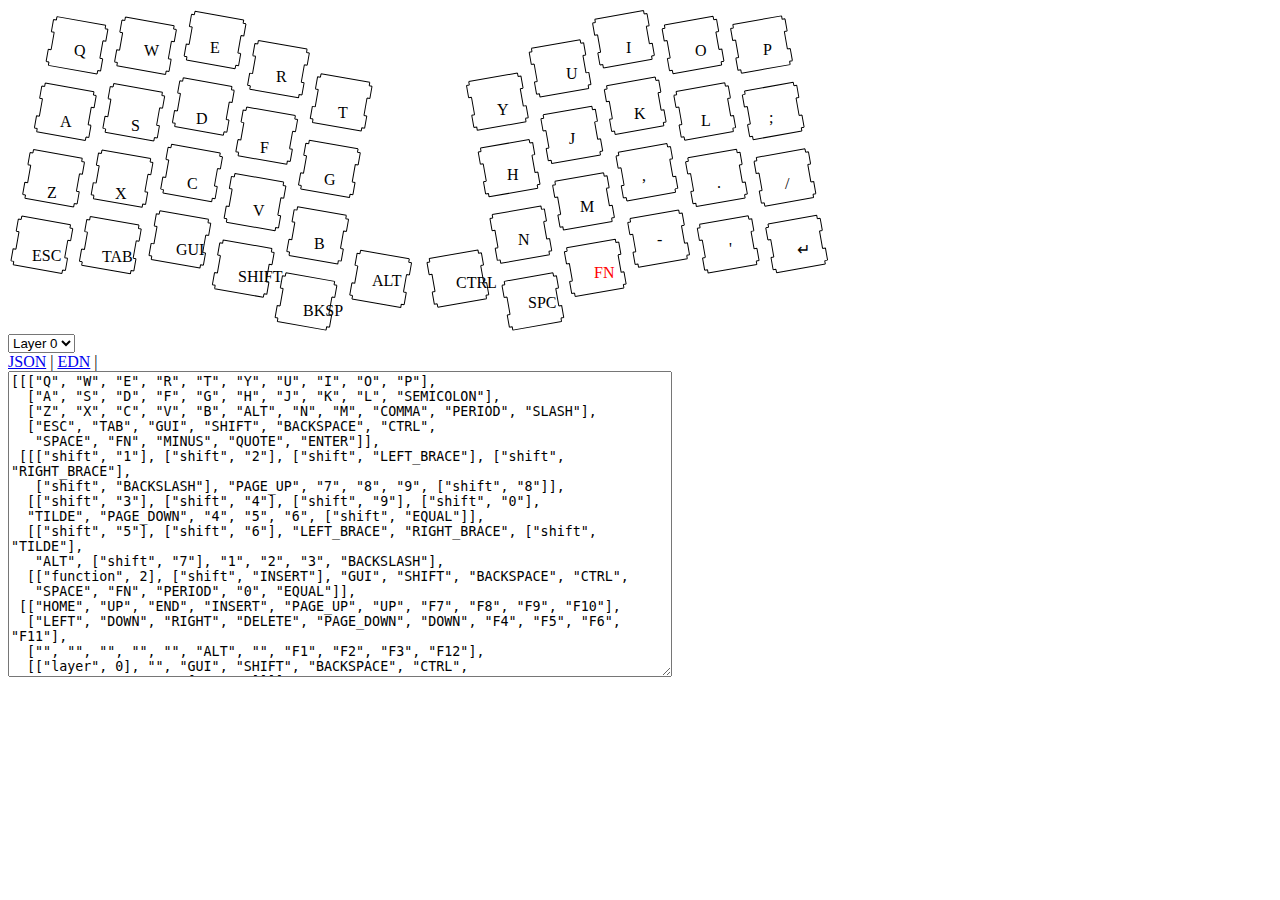
==== commit a1755c00: "Added compiled program" ====
--- a/index.html
+++ b/index.html
@@ -1,4 +1,7 @@
 <html>
+    <head>
+        <meta charset="UTF-8">
+    </head>
     <body>
         <svg
             xmlns:dc="http://purl.org/dc/elements/1.1/"
@@ -10,7 +13,7 @@
             xmlns:inkscape="http://www.inkscape.org/namespaces/inkscape"
             width="822.04724"
             height="325.98425"
-            id="svg3004"
+            id="preview"
             version="1.1"
             inkscape:version="0.48.3.1 r9886"
             sodipodi:docname="layout.svg"
@@ -102,12 +105,15 @@
                 <symbol
                 id="*Paper_Space0" />
             </defs>
+
+
             <g
                 inkscape:label="All together"
                 inkscape:groupmode="layer"
                 id="g3023"
                 transform="translate(0,-726.37764)"
                 style="display:none">
+
                 <g
                     id="g3317"
                     transform="matrix(0.98480775,0.17364818,-0.17364818,0.98480775,155.10068,-53.3287)">
@@ -426,6 +432,7 @@
                     d="m 512.28766,703.73071 c -2e-5,0.85417 -0.1771,1.63021 -0.53125,2.32813 -0.35418,0.6875 -0.82814,1.28125 -1.42188,1.78125 -0.59376,0.5 -1.27605,0.88541 -2.04687,1.15625 -0.77084,0.27083 -1.57293,0.40625 -2.40625,0.40625 -1.14584,0 -2.19792,-0.21354 -3.15625,-0.64063 -0.95834,-0.42708 -1.71875,-1.05729 -2.28125,-1.89062 l 0,2.17187 -1.8125,0 0,-6.20312 1.8125,0 c 0,0.69792 0.16145,1.33854 0.48437,1.92187 0.32292,0.57292 0.73438,1.06771 1.23438,1.48438 0.49999,0.41667 1.07291,0.74479 1.71875,0.98437 0.65624,0.22917 1.32291,0.34375 2,0.34375 0.60416,0 1.16145,-0.0833 1.67187,-0.25 0.51041,-0.17708 0.95833,-0.42187 1.34375,-0.73437 0.38541,-0.32292 0.68749,-0.71354 0.90625,-1.17188 0.22916,-0.45833 0.34374,-0.97916 0.34375,-1.5625 -10e-6,-0.65624 -0.14584,-1.21874 -0.4375,-1.6875 -0.28126,-0.46874 -0.66667,-0.86978 -1.15625,-1.20312 -0.47917,-0.33333 -1.02084,-0.61458 -1.625,-0.84375 -0.60417,-0.23958 -1.21875,-0.47395 -1.84375,-0.70313 -0.73959,-0.2604 -1.47917,-0.53124 -2.21875,-0.8125 -0.73958,-0.29165 -1.40104,-0.65624 -1.98437,-1.09375 -0.58334,-0.43749 -1.05729,-0.96873 -1.42188,-1.59375 -0.36458,-0.6354 -0.54687,-1.42186 -0.54687,-2.35937 0,-0.83332 0.17708,-1.5729 0.53125,-2.21875 0.35416,-0.65623 0.81771,-1.20832 1.39062,-1.65625 0.57292,-0.4479 1.23958,-0.78644 2,-1.01563 0.76042,-0.23956 1.54166,-0.35935 2.34375,-0.35937 0.98958,2e-5 1.90104,0.20314 2.73438,0.60937 0.84374,0.40627 1.49999,1.02606 1.96875,1.85938 l 0,-2.125 1.89062,0 0,5.82812 -1.89062,0 c -1e-5,-0.61457 -0.13022,-1.18748 -0.39063,-1.71875 -0.25001,-0.54165 -0.59376,-0.99998 -1.03125,-1.375 -0.43751,-0.3854 -0.93751,-0.68748 -1.5,-0.90625 -0.5625,-0.22914 -1.15625,-0.34373 -1.78125,-0.34375 -0.55209,2e-5 -1.07813,0.0625 -1.57812,0.1875 -0.50001,0.12502 -0.93751,0.32815 -1.3125,0.60938 -0.375,0.27085 -0.67709,0.62502 -0.90625,1.0625 -0.21875,0.43751 -0.32813,0.95835 -0.32813,1.5625 0,0.53126 0.13021,0.98439 0.39063,1.35937 0.27083,0.37502 0.6302,0.70835 1.07812,1 0.44792,0.28127 0.96354,0.54168 1.54688,0.78125 0.59374,0.22918 1.19791,0.46356 1.8125,0.70313 0.77082,0.27084 1.53645,0.57293 2.29687,0.90625 0.76041,0.33334 1.4427,0.73438 2.04688,1.20312 0.60415,0.46876 1.09894,1.04689 1.48437,1.73438 0.38541,0.67709 0.57811,1.50521 0.57813,2.48437" />
                 </g>
             </g>
+
             <g
                 style="display:inline"
                 transform="translate(0,-726.37764)"
@@ -671,11 +678,9 @@
             id="g3114"
             inkscape:groupmode="layer"
             inkscape:label="Top" />
+            <g id="key-labels"></g>
         </svg>
-        <div id="app"></div>
-        <script src="http://fb.me/react-0.9.0.js"></script>
-        <script src="out/goog/base.js" type="text/javascript"></script>
-        <script src="atreus_preview.js" type="text/javascript"></script>
-        <script type="text/javascript">goog.require("atreus_preview.core");</script>
+        <div id="controls"></div>
+        <script src="atreus_release.js" type="text/javascript"></script>
     </body>
 </html>
